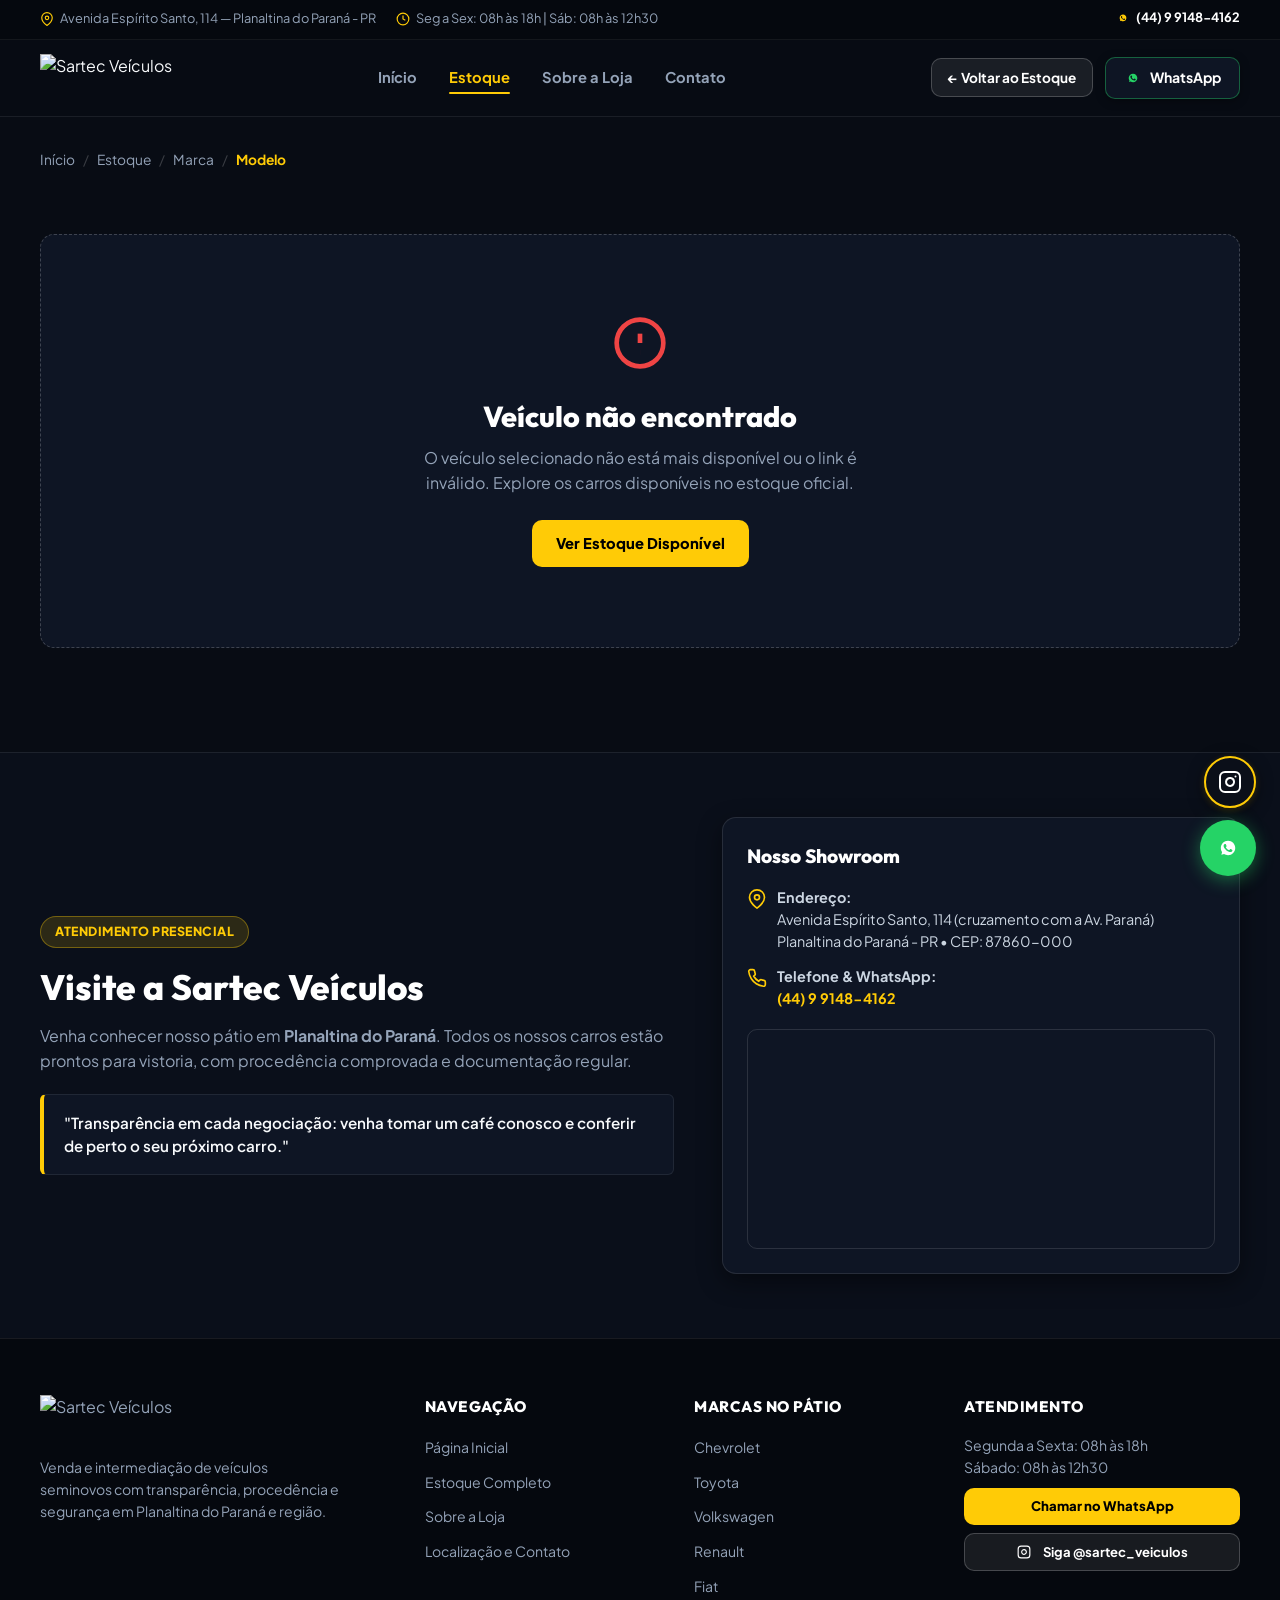
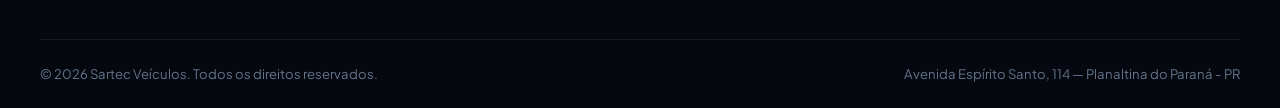
==== veiculo.html @ f778c136 "feat: reformulação da vitrine Sartec Veículos, tema escuro automotivo e página dedicada do veículo" ====
<!DOCTYPE html>
<html lang="pt-BR">
<head>
  <meta charset="UTF-8">
  <meta name="viewport" content="width=device-width, initial-scale=1.0">
  <title id="pageTitle">Detalhes do Veículo — Sartec Veículos</title>
  
  <meta name="description" id="pageMetaDesc" content="Confira todos os detalhes, fotos reais, especificações técnicas e negocie direto no WhatsApp com a Sartec Veículos em Planaltina do Paraná.">
  <meta name="author" content="Sartec Veículos">

  <!-- Open Graph -->
  <meta property="og:type" content="website">
  <meta property="og:title" id="ogTitle" content="Detalhes do Veículo — Sartec Veículos">
  <meta property="og:description" id="ogDesc" content="Veículo seminovo revisado com procedência na Sartec Veículos.">
  <meta property="og:image" id="ogImage" content="https://sartecveiculos.com.br/wp-content/uploads/2025/07/Logo-Sartec-Veiculos-_fundo-transparente_-e1753331438782.webp">

  <!-- Favicon Oficial -->
  <link rel="icon" type="image/png" href="https://sartecveiculos.com.br/wp-content/uploads/2026/07/cropped-Sartec-Favicon-32x32.png" sizes="32x32">
  <link rel="apple-touch-icon" href="https://sartecveiculos.com.br/wp-content/uploads/2026/07/cropped-Sartec-Favicon-180x180.png">

  <!-- Tipografia: Outfit & Plus Jakarta Sans -->
  <link rel="preconnect" href="https://fonts.googleapis.com">
  <link rel="preconnect" href="https://fonts.gstatic.com" crossorigin>
  <link href="https://fonts.googleapis.com/css2?family=Outfit:wght@500;600;700;800;900&family=Plus+Jakarta+Sans:wght@400;500;600;700;800&display=swap" rel="stylesheet">

  <!-- Folha de Estilos -->
  <link rel="stylesheet" href="css/style.css">
</head>
<body class="page-vehicle-detail">

  <!-- ========================================================================
       TOPBAR INSTITUCIONAL
       ======================================================================== -->
  <div class="site-topbar">
    <div class="container topbar-inner">
      <div class="topbar-info">
        <span class="topbar-item">
          <svg width="14" height="14" viewBox="0 0 24 24" fill="none" stroke="currentColor" stroke-width="2">
            <path d="M21 10c0 7-9 13-9 13s-9-6-9-13a9 9 0 0 1 18 0z"></path>
            <circle cx="12" cy="10" r="3"></circle>
          </svg>
          Avenida Espírito Santo, 114 — Planaltina do Paraná - PR
        </span>
        <span class="topbar-item">
          <svg width="14" height="14" viewBox="0 0 24 24" fill="none" stroke="currentColor" stroke-width="2">
            <circle cx="12" cy="12" r="10"></circle>
            <polyline points="12 6 12 12 16 14"></polyline>
          </svg>
          Seg a Sex: 08h às 18h | Sáb: 08h às 12h30
        </span>
      </div>

      <div>
        <a href="https://wa.me/554491484162?text=Ol%C3%A1!%20Vim%20do%20site%20da%20Sartec%20Ve%C3%ADculos" target="_blank" rel="noopener noreferrer" class="topbar-item" style="color:#FFFFFF; font-weight:700;">
          <svg width="14" height="14" viewBox="0 0 24 24" fill="currentColor">
            <path d="M12.031 6.172c-3.181 0-5.767 2.586-5.768 5.766-.001 1.298.38 2.27 1.019 3.287l-.582 2.128 2.182-.573c.978.58 1.911.928 3.145.929 3.178 0 5.767-2.587 5.768-5.766.001-3.187-2.575-5.77-5.764-5.771zm3.392 8.244c-.144.405-.837.774-1.17.824-.299.045-.677.063-1.092-.069-.252-.08-.575-.187-.988-.365-1.739-.751-2.874-2.502-2.961-2.617-.087-.116-.708-.94-.708-1.793s.448-1.273.607-1.446c.159-.173.346-.217.462-.217l.332.006c.106.005.249-.04.39.298.144.347.491 1.2.534 1.287.043.087.072.188.014.304-.058.116-.087.188-.173.289l-.26.304c-.087.086-.177.18-.076.354.101.174.449.741.964 1.2.662.589 1.221.771 1.394.858.173.086.275.072.376-.044.101-.116.433-.506.549-.68.116-.173.231-.145.39-.087s1.011.477 1.184.564c.173.087.289.13.332.202.043.073.043.419-.101.824z"/>
          </svg>
          (44) 9 9148-4162
        </a>
      </div>
    </div>
  </div>

  <!-- ========================================================================
       CABEÇALHO PRINCIPAL
       ======================================================================== -->
  <header class="site-header">
    <div class="container header-inner">
      <a href="index.html#inicio" class="brand-logo" title="Sartec Veículos — Página Inicial">
        <img src="https://sartecveiculos.com.br/wp-content/uploads/2025/07/Logo-Sartec-Veiculos-_fundo-transparente_-e1753331438782.webp" 
             alt="Sartec Veículos" 
             class="brand-logo-img">
      </a>

      <nav aria-label="Navegação Principal">
        <ul class="nav-menu">
          <li><a href="index.html#inicio" class="nav-link">Início</a></li>
          <li><a href="index.html#estoque" class="nav-link active">Estoque</a></li>
          <li><a href="index.html#sobre" class="nav-link">Sobre a Loja</a></li>
          <li><a href="index.html#contato" class="nav-link">Contato</a></li>
        </ul>
      </nav>

      <div class="header-actions">
        <a href="index.html#estoque" class="btn-secondary" style="font-size:0.85rem; padding:8px 16px;">
          ← Voltar ao Estoque
        </a>
        <a href="https://wa.me/554491484162?text=Ol%C3%A1!%20Vim%20do%20site%20da%20Sartec%20Ve%C3%ADculos" 
           target="_blank" 
           rel="noopener noreferrer" 
           class="btn-header-cta"
           title="Atendimento no WhatsApp">
          <svg width="18" height="18" viewBox="0 0 24 24" fill="currentColor">
            <path d="M12.031 6.172c-3.181 0-5.767 2.586-5.768 5.766-.001 1.298.38 2.27 1.019 3.287l-.582 2.128 2.182-.573c.978.58 1.911.928 3.145.929 3.178 0 5.767-2.587 5.768-5.766.001-3.187-2.575-5.77-5.764-5.771zm3.392 8.244c-.144.405-.837.774-1.17.824-.299.045-.677.063-1.092-.069-.252-.08-.575-.187-.988-.365-1.739-.751-2.874-2.502-2.961-2.617-.087-.116-.708-.94-.708-1.793s.448-1.273.607-1.446c.159-.173.346-.217.462-.217l.332.006c.106.005.249-.04.39.298.144.347.491 1.2.534 1.287.043.087.072.188.014.304-.058.116-.087.188-.173.289l-.26.304c-.087.086-.177.18-.076.354.101.174.449.741.964 1.2.662.589 1.221.771 1.394.858.173.086.275.072.376-.044.101-.116.433-.506.549-.68.116-.173.231-.145.39-.087s1.011.477 1.184.564c.173.087.289.13.332.202.043.073.043.419-.101.824z"/>
          </svg>
          WhatsApp
        </a>

        <!-- Botão Menu Mobile -->
        <button class="mobile-toggle" id="mobileToggle" aria-label="Abrir Menu de Navegação" aria-expanded="false">
          <span></span>
          <span></span>
          <span></span>
        </button>
      </div>
    </div>

    <!-- Painel de Navegação Mobile -->
    <div class="mobile-nav-panel" id="mobileNavPanel">
      <ul class="mobile-nav-links">
        <li><a href="index.html#inicio" class="nav-link">Início</a></li>
        <li><a href="index.html#estoque" class="nav-link">Estoque Completo</a></li>
        <li><a href="index.html#sobre" class="nav-link">Sobre a Loja</a></li>
        <li><a href="index.html#contato" class="nav-link">Contato e Localização</a></li>
      </ul>
      <div style="margin-top:16px;">
        <a href="index.html#estoque" class="btn-secondary" style="width:100%; justify-content:center; margin-bottom:8px;">
          ← Voltar ao Estoque
        </a>
        <a href="https://wa.me/554491484162?text=Ol%C3%A1!%20Vim%20do%20site%20da%20Sartec%20Ve%C3%ADculos" target="_blank" class="btn-primary" style="width:100%; justify-content:center;">
          Atendimento WhatsApp
        </a>
      </div>
    </div>
  </header>

  <!-- ========================================================================
       CONTEÚDO PRINCIPAL: PÁGINA DO VEÍCULO
       ======================================================================== -->
  <main class="vehicle-page-main">
    <div class="container">

      <!-- Breadcrumbs de Navegação -->
      <nav class="vehicle-breadcrumbs" aria-label="Trilha de navegação">
        <a href="index.html#inicio">Início</a>
        <span class="sep">/</span>
        <a href="index.html#estoque">Estoque</a>
        <span class="sep">/</span>
        <span class="crumb-brand" id="crumbBrand">Marca</span>
        <span class="sep">/</span>
        <span class="current" id="crumbModel">Modelo</span>
      </nav>

      <!-- Estado: Veículo Não Encontrado -->
      <div id="vehicleNotFound" class="vehicle-not-found" style="display:none;">
        <svg width="56" height="56" viewBox="0 0 24 24" fill="none" stroke="currentColor" stroke-width="2">
          <circle cx="12" cy="12" r="10"></circle>
          <line x1="12" y1="8" x2="12" y2="12"></line>
          <line x1="12" y1="16" x2="12.01" y2="16"></line>
        </svg>
        <h2>Veículo não encontrado</h2>
        <p>O veículo selecionado não está mais disponível ou o link é inválido. Explore os carros disponíveis no estoque oficial.</p>
        <a href="index.html#estoque" class="btn-primary">
          Ver Estoque Disponível
        </a>
      </div>

      <!-- Apresentação Principal do Veículo -->
      <div id="vehicleContent" class="vehicle-showcase-layout">
        
        <!-- Coluna Esquerda: Galeria de Fotografias -->
        <div class="showcase-gallery-col">
          <div class="gallery-main-wrap">
            <span class="gallery-category-badge" id="vCategoryBadge">Categoria</span>
            <img id="vMainImage" class="gallery-main-img" src="" alt="Fotografia do veículo">
          </div>

          <!-- Carrossel de Miniaturas -->
          <div class="gallery-thumbs-row" id="vThumbnailsRow">
            <!-- Gerado dinamicamente -->
          </div>

          <!-- Pilares de Confiança no Showroom -->
          <div class="vehicle-trust-strip">
            <div class="v-trust-item">
              <svg width="20" height="20" viewBox="0 0 24 24" fill="none" stroke="currentColor" stroke-width="2">
                <path d="M12 22s8-4 8-10V5l-8-3-8 3v7c0 6 8 10 8 10z"/>
              </svg>
              <div>
                <strong>Procedência Garantida</strong>
                <span>Histórico e laudo checados</span>
              </div>
            </div>
            <div class="v-trust-item">
              <svg width="20" height="20" viewBox="0 0 24 24" fill="none" stroke="currentColor" stroke-width="2">
                <path d="M22 11.08V12a10 10 0 1 1-5.93-9.14"/>
                <polyline points="22 4 12 14.01 9 11.01"/>
              </svg>
              <div>
                <strong>Documentação 100% Regular</strong>
                <span>Transferência imediata</span>
              </div>
            </div>
          </div>
        </div>

        <!-- Coluna Direita: Dados Comerciais, Preço & Contato WhatsApp -->
        <div class="showcase-info-col">
          <div class="v-header-box">
            <span class="v-brand-tag" id="vBrandTag">MARCA</span>
            <h1 class="v-title" id="vTitle">Nome do Carro</h1>
            <p class="v-version" id="vVersion">Versão completa do modelo</p>
          </div>

          <!-- Bloco de Preço em Destaque Visual Máximo -->
          <div class="v-price-card">
            <div class="v-price-top">
              <span class="v-price-label">Preço anunciado</span>
              <span class="v-price-condition">À Vista ou Negociação</span>
            </div>
            <div class="v-price-amount" id="vPrice">R$ 0,00</div>
            <div class="v-price-meta">Consulte condições de troca ou pagamento facilitado diretamente no WhatsApp.</div>
          </div>

          <!-- 4 Especificações Principais -->
          <div class="v-quick-specs-grid">
            <div class="v-qspec-cell">
              <span class="label">Ano Fabricação/Modelo</span>
              <span class="val" id="vQuickYear">2020</span>
            </div>
            <div class="v-qspec-cell">
              <span class="label">Quilometragem</span>
              <span class="val" id="vQuickKm">0 km</span>
            </div>
            <div class="v-qspec-cell">
              <span class="label">Câmbio</span>
              <span class="val" id="vQuickTransmission">Automático</span>
            </div>
            <div class="v-qspec-cell">
              <span class="label">Combustível</span>
              <span class="val" id="vQuickFuel">Flex</span>
            </div>
          </div>

          <!-- Box de Conversão Comercial WhatsApp Oficial -->
          <div class="v-conversion-box">
            <a href="#" id="vWhatsappCtaBtn" target="_blank" rel="noopener noreferrer" class="btn-negotiate-whatsapp">
              <svg width="24" height="24" viewBox="0 0 24 24" fill="currentColor">
                <path d="M12.031 6.172c-3.181 0-5.767 2.586-5.768 5.766-.001 1.298.38 2.27 1.019 3.287l-.582 2.128 2.182-.573c.978.58 1.911.928 3.145.929 3.178 0 5.767-2.587 5.768-5.766.001-3.187-2.575-5.77-5.764-5.771zm3.392 8.244c-.144.405-.837.774-1.17.824-.299.045-.677.063-1.092-.069-.252-.08-.575-.187-.988-.365-1.739-.751-2.874-2.502-2.961-2.617-.087-.116-.708-.94-.708-1.793s.448-1.273.607-1.446c.159-.173.346-.217.462-.217l.332.006c.106.005.249-.04.39.298.144.347.491 1.2.534 1.287.043.087.072.188.014.304-.058.116-.087.188-.173.289l-.26.304c-.087.086-.177.18-.076.354.101.174.449.741.964 1.2.662.589 1.221.771 1.394.858.173.086.275.072.376-.044.101-.116.433-.506.549-.68.116-.173.231-.145.39-.087s1.011.477 1.184.564c.173.087.289.13.332.202.043.073.043.419-.101.824z"/>
              </svg>
              Negociar este Carro no WhatsApp
            </a>
            <p class="v-conversion-subtext">
              Resposta ágil direto da equipe comercial da Sartec Veículos em Planaltina do Paraná.
            </p>
          </div>

          <!-- Botão Voltar ao Estoque Secundário -->
          <div style="margin-top:12px;">
            <a href="index.html#estoque" class="btn-back-stock">
              ← Explorar Outros Carros no Estoque
            </a>
          </div>
        </div>
      </div>

      <!-- ====================================================================
           FICHA TÉCNICA COMPLETA & EQUIPAMENTOS
           ==================================================================== -->
      <section class="vehicle-specs-section" id="fichaTecnica">
        <div class="section-title-wrap">
          <h2 class="section-title">Ficha Técnica e Especificações</h2>
          <p class="section-subtitle">Dados confirmados do veículo no pátio da Sartec Veículos</p>
        </div>

        <div class="specs-table-grid" id="vSpecsGrid">
          <!-- Gerado dinamicamente -->
        </div>

        <!-- Equipamentos e Opcionais -->
        <div class="features-wrapper">
          <h3 class="features-title">Itens e Opcionais Confirmados</h3>
          <div class="features-chips-container" id="vFeaturesContainer">
            <!-- Chips gerados dinamicamente -->
          </div>
        </div>
      </section>

      <!-- ====================================================================
           VEÍCULOS RELACIONADOS (DO ESTOQUE REAL)
           ==================================================================== -->
      <section class="related-section" id="veiculosRelacionados">
        <div class="section-title-wrap">
          <h2 class="section-title">Outros Veículos Recomendados</h2>
          <p class="section-subtitle">Opções semelhantes disponíveis em nosso pátio</p>
        </div>

        <div class="vehicles-grid" id="vRelatedGrid">
          <!-- Renderizado dinamicamente com 3 carros da mesma marca ou categoria -->
        </div>
      </section>

    </div>
  </main>

  <!-- ========================================================================
       SEÇÃO DE SHOWROOM & LOCALIZAÇÃO
       ======================================================================== -->
  <section class="about-section" id="contato">
    <div class="container about-layout">
      <div>
        <span class="hero-badge-tag">Atendimento Presencial</span>
        <h2 class="about-heading">Visite a Sartec Veículos</h2>
        <p class="about-text">
          Venha conhecer nosso pátio em <strong>Planaltina do Paraná</strong>. Todos os nossos carros estão prontos para vistoria, com procedência comprovada e documentação regular.
        </p>
        <div class="about-quote">
          "Transparência em cada negociação: venha tomar um café conosco e conferir de perto o seu próximo carro."
        </div>
      </div>

      <div class="location-card-panel">
        <h3 class="location-title">Nosso Showroom</h3>
        <div class="location-details-list">
          <div class="loc-item">
            <svg width="20" height="20" viewBox="0 0 24 24" fill="none" stroke="currentColor" stroke-width="2">
              <path d="M21 10c0 7-9 13-9 13s-9-6-9-13a9 9 0 0 1 18 0z"></path>
              <circle cx="12" cy="10" r="3"></circle>
            </svg>
            <div>
              <strong>Endereço:</strong><br>
              Avenida Espírito Santo, 114 (cruzamento com a Av. Paraná)<br>
              Planaltina do Paraná - PR • CEP: 87860-000
            </div>
          </div>
          <div class="loc-item">
            <svg width="20" height="20" viewBox="0 0 24 24" fill="none" stroke="currentColor" stroke-width="2">
              <path d="M22 16.92v3a2 2 0 0 1-2.18 2 19.79 19.79 0 0 1-8.63-3.07 19.5 19.5 0 0 1-6-6 19.79 19.79 0 0 1-3.07-8.67A2 2 0 0 1 4.11 2h3a2 2 0 0 1 2 1.72 12.84 12.84 0 0 0 .7 2.81 2 2 0 0 1-.45 2.11L8.09 9.91a16 16 0 0 0 6 6l1.27-1.27a2 2 0 0 1 2.11-.45 12.84 12.84 0 0 0 2.81.7A2 2 0 0 1 22 16.92z"></path>
            </svg>
            <div>
              <strong>Telefone & WhatsApp:</strong><br>
              <a href="https://wa.me/554491484162" target="_blank" style="color:var(--color-primary); font-weight:700;">(44) 9 9148-4162</a>
            </div>
          </div>
        </div>

        <div class="map-embed-wrapper">
          <iframe 
            class="map-embed-iframe"
            title="Localização da Sartec Veículos no Google Maps"
            src="https://maps.google.com/maps?q=Avenida+Espirito+Santo+114+Planaltina+do+Parana&t=&z=16&ie=UTF8&iwloc=&output=embed"
            loading="lazy">
          </iframe>
        </div>
      </div>
    </div>
  </section>

  <!-- ========================================================================
       RODAPÉ OFICIAL
       ======================================================================== -->
  <footer class="site-footer">
    <div class="container">
      <div class="footer-top">
        <div>
          <a href="index.html#inicio" class="brand-logo" title="Sartec Veículos">
            <img src="https://sartecveiculos.com.br/wp-content/uploads/2025/07/Logo-Sartec-Veiculos-_fundo-transparente_-e1753331438782.webp" 
                 alt="Sartec Veículos" 
                 class="brand-logo-img">
          </a>
          <p class="footer-brand-desc">
            Venda e intermediação de veículos seminovos com transparência, procedência e segurança em Planaltina do Paraná e região.
          </p>
        </div>

        <div>
          <h4 class="footer-col-title">Navegação</h4>
          <ul class="footer-links-list">
            <li><a href="index.html#inicio">Página Inicial</a></li>
            <li><a href="index.html#estoque">Estoque Completo</a></li>
            <li><a href="index.html#sobre">Sobre a Loja</a></li>
            <li><a href="index.html#contato">Localização e Contato</a></li>
          </ul>
        </div>

        <div>
          <h4 class="footer-col-title">Marcas no Pátio</h4>
          <ul class="footer-links-list">
            <li><a href="index.html?marca=CHEVROLET#estoque">Chevrolet</a></li>
            <li><a href="index.html?marca=TOYOTA#estoque">Toyota</a></li>
            <li><a href="index.html?marca=VOLKSWAGEN#estoque">Volkswagen</a></li>
            <li><a href="index.html?marca=RENAULT#estoque">Renault</a></li>
            <li><a href="index.html?marca=FIAT#estoque">Fiat</a></li>
          </ul>
        </div>

        <div>
          <h4 class="footer-col-title">Atendimento</h4>
          <p style="font-size:0.88rem; margin-bottom:8px;">Segunda a Sexta: 08h às 18h<br>Sábado: 08h às 12h30</p>
          <div style="display:flex; flex-direction:column; gap:8px; margin-top:10px;">
            <a href="https://wa.me/554491484162?text=Ol%C3%A1!%20Vim%20do%20site%20da%20Sartec%20Ve%C3%ADculos" 
               target="_blank" 
               rel="noopener noreferrer" 
               class="btn-primary" 
               style="font-size:0.82rem; padding:8px 14px; justify-content:center;">
              Chamar no WhatsApp
            </a>
            <a href="https://www.instagram.com/sartec_veiculos/" 
               target="_blank" 
               rel="noopener noreferrer" 
               class="btn-secondary" 
               style="font-size:0.82rem; padding:8px 14px; justify-content:center;">
              <svg width="14" height="14" viewBox="0 0 24 24" fill="none" stroke="currentColor" stroke-width="2" style="margin-right:4px;">
                <rect x="2" y="2" width="20" height="20" rx="5" ry="5"></rect>
                <path d="M16 11.37A4 4 0 1 1 12.63 8 4 4 0 0 1 16 11.37z"></path>
                <line x1="17.5" y1="6.5" x2="17.51" y2="6.5"></line>
              </svg>
              Siga @sartec_veiculos
            </a>
          </div>
        </div>
      </div>

      <div class="footer-bottom">
        <div>
          © 2026 Sartec Veículos. Todos os direitos reservados.
        </div>
        <div>
          Avenida Espírito Santo, 114 — Planaltina do Paraná - PR
        </div>
      </div>
    </div>
  </footer>

  <!-- ========================================================================
       BOTÕES FLUTUANTES OFICIAIS (INSTAGRAM & WHATSAPP)
       ======================================================================== -->
  <aside class="floating-actions-dock" aria-label="Canais de Atendimento e Redes Sociais da Sartec Veículos">
    <!-- Botão Flutuante do Instagram Oficial -->
    <div class="floating-action-item">
      <div class="floating-tooltip" id="instagramTooltip">
        Instagram da Sartec Veículos
      </div>
      <a href="https://www.instagram.com/sartec_veiculos/" 
         target="_blank" 
         rel="noopener noreferrer" 
         class="floating-btn floating-btn-instagram" 
         aria-label="Instagram da Sartec Veículos" 
         aria-describedby="instagramTooltip"
         title="Instagram da Sartec Veículos">
        <svg width="24" height="24" viewBox="0 0 24 24" fill="none" stroke="currentColor" stroke-width="2" stroke-linecap="round" stroke-linejoin="round" aria-hidden="true">
          <rect x="2" y="2" width="20" height="20" rx="5" ry="5"></rect>
          <path d="M16 11.37A4 4 0 1 1 12.63 8 4 4 0 0 1 16 11.37z"></path>
          <line x1="17.5" y1="6.5" x2="17.51" y2="6.5"></line>
        </svg>
      </a>
    </div>

    <!-- Botão Flutuante de WhatsApp Oficial -->
    <div class="floating-action-item">
      <div class="floating-tooltip" id="whatsappTooltip">
        Fale com a Sartec no WhatsApp
      </div>
      <a href="https://wa.me/554491484162?text=Ol%C3%A1!%20Vim%20do%20site%20da%20Sartec%20Ve%C3%ADculos%20e%20gostaria%20de%20informa%C3%A7%C3%B5es" 
         target="_blank" 
         rel="noopener noreferrer" 
         class="floating-btn floating-btn-whatsapp" 
         aria-label="Atendimento Comercial no WhatsApp" 
         aria-describedby="whatsappTooltip"
         title="Fale conosco pelo WhatsApp">
        <svg width="30" height="30" viewBox="0 0 24 24" fill="currentColor" aria-hidden="true">
          <path d="M12.031 6.172c-3.181 0-5.767 2.586-5.768 5.766-.001 1.298.38 2.27 1.019 3.287l-.582 2.128 2.182-.573c.978.58 1.911.928 3.145.929 3.178 0 5.767-2.587 5.768-5.766.001-3.187-2.575-5.77-5.764-5.771zm3.392 8.244c-.144.405-.837.774-1.17.824-.299.045-.677.063-1.092-.069-.252-.08-.575-.187-.988-.365-1.739-.751-2.874-2.502-2.961-2.617-.087-.116-.708-.94-.708-1.793s.448-1.273.607-1.446c.159-.173.346-.217.462-.217l.332.006c.106.005.249-.04.39.298.144.347.491 1.2.534 1.287.043.087.072.188.014.304-.058.116-.087.188-.173.289l-.26.304c-.087.086-.177.18-.076.354.101.174.449.741.964 1.2.662.589 1.221.771 1.394.858.173.086.275.072.376-.044.101-.116.433-.506.549-.68.116-.173.231-.145.39-.087s1.011.477 1.184.564c.173.087.289.13.332.202.043.073.043.419-.101.824z"/>
        </svg>
      </a>
    </div>
  </aside>

  <!-- Scripts -->
  <script src="js/vehicles-data.js"></script>
  <script src="js/veiculo.js"></script>
</body>
</html>
---- css/style.css ----
/* ==========================================================================
   SARTEC VEÍCULOS — DESIGN SYSTEM & ESTILOS PROFISSIONAIS
   Direção de Arte: Vitrine Automotiva Premium, Concessionária Moderna
   Paleta: Preto Profundo (#080C14) + Grafite (#0E1524 / #121B2D)
           + Amarelo Institucional (#FFCB06) + Tipografia Branca Nítida
   ========================================================================== */

:root {
  /* Tipografia */
  --font-heading: 'Outfit', -apple-system, BlinkMacSystemFont, 'Segoe UI', Roboto, Helvetica, Arial, sans-serif;
  --font-body: 'Plus Jakarta Sans', -apple-system, BlinkMacSystemFont, 'Segoe UI', Roboto, Helvetica, Arial, sans-serif;

  /* Cores Institucionais */
  --color-primary: #FFCB06;
  --color-primary-dark: #E5B600;
  --color-primary-light: rgba(255, 203, 6, 0.14);
  --color-primary-text: #000000;

  --color-whatsapp: #25D366;
  --color-whatsapp-hover: #1EBE5D;
  --color-whatsapp-light: rgba(37, 211, 102, 0.16);

  /* Superfícies e Fundos (Preto Profundo & Grafite de Alta Performance) */
  --bg-page: #080C14;
  --bg-surface: #0E1524;
  --bg-card: #121B2D;
  --bg-card-hover: #18233A;
  --bg-elevated: #162035;
  --bg-input: #090E18;

  /* Seções Escuras Institucionais */
  --bg-dark-section: #05080E;
  --bg-dark-surface: #0A0F1A;
  --bg-dark-card: #0F1728;

  /* Bordas e Delimitadores */
  --border-light: rgba(255, 255, 255, 0.08);
  --border-medium: rgba(255, 255, 255, 0.15);
  --border-focus: #FFCB06;
  --border-gold: rgba(255, 203, 6, 0.4);
  --border-dark: #1E293B;

  /* Tipografia & Cores de Texto */
  --text-main: #F8FAFC;
  --text-secondary: #94A3B8;
  --text-muted: #64748B;
  --text-light: #FFFFFF;
  --text-light-muted: #94A3B8;

  /* Sombras Profundas */
  --shadow-xs: 0 1px 3px rgba(0, 0, 0, 0.45);
  --shadow-sm: 0 2px 8px rgba(0, 0, 0, 0.55);
  --shadow-md: 0 6px 20px rgba(0, 0, 0, 0.65);
  --shadow-lg: 0 16px 40px -4px rgba(0, 0, 0, 0.75);
  --shadow-modal: 0 24px 60px -10px rgba(0, 0, 0, 0.85);

  /* Dimensões & Raios */
  --radius-xs: 4px;
  --radius-sm: 6px;
  --radius-md: 10px;
  --radius-lg: 14px;
  --radius-full: 9999px;

  --container-width: 1240px;
  --transition-fast: 0.15s ease;
  --transition-normal: 0.25s ease;
}

/* ==========================================================================
   RESET GLOBAL & BASE
   ========================================================================== */

*, *::before, *::after {
  box-sizing: border-box;
  margin: 0;
  padding: 0;
}

html {
  scroll-behavior: smooth;
  font-size: 16px;
  -webkit-text-size-adjust: 100%;
  background-color: var(--bg-page);
  color-scheme: dark;
}

body {
  font-family: var(--font-body);
  background-color: var(--bg-page);
  color: var(--text-main);
  line-height: 1.55;
  -webkit-font-smoothing: antialiased;
  -moz-osx-font-smoothing: grayscale;
  overflow-x: hidden;
}

img {
  max-width: 100%;
  height: auto;
  display: block;
}

a {
  color: inherit;
  text-decoration: none;
  transition: color var(--transition-fast);
}

button {
  cursor: pointer;
  border: none;
  background: none;
  font-family: inherit;
  font-size: inherit;
}

input, select, textarea {
  font-family: inherit;
  font-size: inherit;
  color: inherit;
}

:focus-visible {
  outline: 2px solid var(--color-primary);
  outline-offset: 2px;
}

.container {
  width: 100%;
  max-width: var(--container-width);
  margin-left: auto;
  margin-right: auto;
  padding-left: 20px;
  padding-right: 20px;
}

/* ==========================================================================
   TOPBAR & CABEÇALHO
   ========================================================================== */

.site-topbar {
  background-color: var(--bg-dark-section);
  color: var(--text-light-muted);
  font-size: 0.8rem;
  padding: 8px 0;
  border-bottom: 1px solid rgba(255, 255, 255, 0.06);
}

.topbar-inner {
  display: flex;
  align-items: center;
  justify-content: space-between;
  flex-wrap: wrap;
  gap: 12px;
}

.topbar-info {
  display: flex;
  align-items: center;
  gap: 20px;
  flex-wrap: wrap;
}

.topbar-item {
  display: inline-flex;
  align-items: center;
  gap: 6px;
  color: var(--text-light-muted);
}

.topbar-item svg {
  color: var(--color-primary);
  flex-shrink: 0;
}

.site-header {
  position: sticky;
  top: 0;
  z-index: 1000;
  background-color: rgba(8, 12, 20, 0.94);
  backdrop-filter: blur(12px);
  -webkit-backdrop-filter: blur(12px);
  border-bottom: 1px solid rgba(255, 255, 255, 0.08);
  transition: background-color var(--transition-fast), box-shadow var(--transition-fast);
}

.header-inner {
  display: flex;
  align-items: center;
  justify-content: space-between;
  height: 76px;
}

.brand-logo {
  display: flex;
  align-items: center;
  gap: 12px;
  text-decoration: none;
}

.brand-logo-img {
  height: 48px;
  width: auto;
  object-fit: contain;
}

.nav-menu {
  display: flex;
  align-items: center;
  list-style: none;
  gap: 32px;
}

.nav-link {
  font-size: 0.92rem;
  font-weight: 700;
  color: var(--text-secondary);
  position: relative;
  padding: 6px 0;
  transition: color var(--transition-fast);
}

.nav-link:hover,
.nav-link.active {
  color: var(--color-primary);
}

.nav-link.active::after {
  content: '';
  position: absolute;
  bottom: -2px;
  left: 0;
  width: 100%;
  height: 2px;
  background-color: var(--color-primary);
  border-radius: var(--radius-full);
}

.header-actions {
  display: flex;
  align-items: center;
  gap: 12px;
}

.btn-header-cta {
  display: inline-flex;
  align-items: center;
  gap: 8px;
  background-color: #0E1524;
  color: #FFFFFF;
  font-size: 0.88rem;
  font-weight: 700;
  padding: 9px 18px;
  border-radius: var(--radius-md);
  border: 1px solid rgba(37, 211, 102, 0.4);
  box-shadow: 0 2px 10px rgba(0, 0, 0, 0.35);
  transition: all var(--transition-fast);
  text-decoration: none;
}

.btn-header-cta svg {
  color: #25D366;
}

.btn-header-cta:hover {
  background-color: #162035;
  border-color: #25D366;
  box-shadow: 0 4px 16px rgba(37, 211, 102, 0.3);
  transform: translateY(-1px);
}

.mobile-toggle {
  display: none;
  flex-direction: column;
  justify-content: space-around;
  width: 32px;
  height: 24px;
  background: transparent;
  border: none;
  cursor: pointer;
  padding: 0;
  z-index: 101;
}

.mobile-toggle span {
  width: 100%;
  height: 2px;
  background-color: var(--text-main);
  border-radius: 2px;
  transition: all 0.25s ease;
}

.mobile-toggle.active span:nth-child(1) {
  transform: translateY(8px) rotate(45deg);
}
.mobile-toggle.active span:nth-child(2) {
  opacity: 0;
}
.mobile-toggle.active span:nth-child(3) {
  transform: translateY(-8px) rotate(-45deg);
}

.mobile-nav-panel {
  display: none;
  position: fixed;
  top: 76px;
  left: 0;
  width: 100%;
  background-color: #0B0F1A;
  border-bottom: 2px solid var(--color-primary);
  padding: 24px 20px;
  box-shadow: 0 10px 30px rgba(0, 0, 0, 0.8);
  z-index: 999;
}

.mobile-nav-panel.open {
  display: block;
}

.mobile-nav-links {
  list-style: none;
  display: flex;
  flex-direction: column;
  gap: 12px;
}

.mobile-nav-links .nav-link {
  font-size: 1rem;
  padding: 10px 0;
  border-bottom: 1px solid rgba(255, 255, 255, 0.08);
  display: block;
  color: #FFFFFF;
}

/* ==========================================================================
   HERO / APRESENTAÇÃO
   ========================================================================== */

.hero-section {
  position: relative;
  background-color: #05080E;
  background-image: 
    linear-gradient(90deg, rgba(5, 8, 14, 0.96) 0%, rgba(5, 8, 14, 0.90) 45%, rgba(5, 8, 14, 0.65) 75%, rgba(5, 8, 14, 0.88) 100%),
    url('../img/hero-bg.jpg');
  background-size: cover;
  background-position: center right;
  background-repeat: no-repeat;
  color: #FFFFFF;
  padding: 72px 0 60px;
  border-bottom: 2px solid rgba(255, 203, 6, 0.35);
  overflow: hidden;
}

.hero-grid {
  display: grid;
  grid-template-columns: 1.15fr 0.85fr;
  align-items: center;
  gap: 40px;
}

.hero-badge-tag {
  display: inline-flex;
  align-items: center;
  gap: 6px;
  background-color: rgba(255, 203, 6, 0.14);
  color: var(--color-primary);
  border: 1px solid rgba(255, 203, 6, 0.35);
  font-size: 0.78rem;
  font-weight: 800;
  text-transform: uppercase;
  letter-spacing: 0.5px;
  padding: 5px 14px;
  border-radius: var(--radius-full);
  margin-bottom: 18px;
}

.hero-title {
  font-family: var(--font-heading);
  font-size: 3.3rem;
  font-weight: 900;
  line-height: 1.1;
  letter-spacing: -1px;
  margin-bottom: 16px;
  color: #FFFFFF;
}

.hero-title .highlight {
  color: var(--color-primary);
  text-shadow: 0 0 30px rgba(255, 203, 6, 0.4);
}

.hero-description {
  font-size: 1.05rem;
  color: var(--text-light-muted);
  max-width: 540px;
  margin-bottom: 22px;
  line-height: 1.6;
}

.hero-confirmed-badges {
  display: flex;
  align-items: center;
  gap: 8px;
  flex-wrap: wrap;
  margin-bottom: 26px;
}

.hero-feature-item {
  display: inline-flex;
  align-items: center;
  gap: 6px;
  background: rgba(255, 255, 255, 0.08);
  border: 1px solid rgba(255, 255, 255, 0.16);
  padding: 6px 12px;
  border-radius: var(--radius-full);
  font-size: 0.78rem;
  font-weight: 700;
  color: #F8FAFC;
  backdrop-filter: blur(6px);
}

.hero-feature-item svg {
  color: var(--color-primary);
}

.hero-ctas {
  display: flex;
  align-items: center;
  gap: 14px;
  flex-wrap: wrap;
}

.hero-btn-main {
  box-shadow: 0 4px 20px rgba(255, 203, 6, 0.35);
}

.hero-btn-main:hover {
  box-shadow: 0 6px 25px rgba(255, 203, 6, 0.55);
}

.btn-primary {
  display: inline-flex;
  align-items: center;
  justify-content: center;
  gap: 8px;
  background-color: var(--color-primary);
  color: #000000;
  font-size: 0.92rem;
  font-weight: 800;
  padding: 12px 24px;
  border-radius: var(--radius-md);
  border: none;
  cursor: pointer;
  transition: background-color var(--transition-fast), transform var(--transition-fast), box-shadow var(--transition-fast);
}

.btn-primary:hover {
  background-color: var(--color-primary-dark);
  color: #000000;
  transform: translateY(-2px);
}

.btn-secondary {
  display: inline-flex;
  align-items: center;
  justify-content: center;
  gap: 8px;
  background-color: rgba(255, 255, 255, 0.08);
  color: #FFFFFF;
  font-size: 0.92rem;
  font-weight: 700;
  padding: 12px 22px;
  border-radius: var(--radius-md);
  border: 1px solid rgba(255, 255, 255, 0.2);
  cursor: pointer;
  transition: all var(--transition-fast);
}

.btn-secondary:hover {
  background-color: rgba(255, 255, 255, 0.15);
  border-color: rgba(255, 255, 255, 0.35);
  transform: translateY(-2px);
  color: #FFFFFF;
}

/* Card de Busca Rápida no Hero */
.hero-quick-card {
  background: rgba(14, 21, 36, 0.88);
  backdrop-filter: blur(14px);
  -webkit-backdrop-filter: blur(14px);
  border: 1px solid rgba(255, 255, 255, 0.14);
  border-top: 3px solid var(--color-primary);
  border-radius: var(--radius-lg);
  padding: 28px;
  box-shadow: 0 16px 40px rgba(0, 0, 0, 0.6);
}

.quick-card-header {
  display: flex;
  align-items: center;
  justify-content: space-between;
  margin-bottom: 6px;
}

.quick-card-title {
  font-family: var(--font-heading);
  font-size: 1.35rem;
  font-weight: 800;
  color: #FFFFFF;
}

.quick-card-badge {
  background-color: rgba(255, 203, 6, 0.15);
  color: var(--color-primary);
  border: 1px solid rgba(255, 203, 6, 0.35);
  font-size: 0.72rem;
  font-weight: 800;
  padding: 3px 10px;
  border-radius: var(--radius-full);
}

.quick-card-subtitle {
  font-size: 0.84rem;
  color: var(--text-light-muted);
  margin-bottom: 18px;
}

.hero-quick-card .form-label {
  color: #CBD5E1;
  font-size: 0.78rem;
  font-weight: 700;
}

.hero-quick-card .form-control {
  background-color: #090E18;
  border: 1px solid rgba(255, 255, 255, 0.16);
  color: #FFFFFF;
}

.hero-quick-card .form-control:focus {
  border-color: var(--color-primary);
  box-shadow: 0 0 0 3px rgba(255, 203, 6, 0.25);
  background-color: #0D1424;
}

.hero-quick-card select.form-control option {
  background-color: #0E1524;
  color: #FFFFFF;
}

.quick-search-form {
  display: flex;
  flex-direction: column;
  gap: 14px;
}

/* Controles de Formulário Gerais */
.form-label {
  font-size: 0.8rem;
  font-weight: 700;
  color: #CBD5E1;
  text-transform: uppercase;
  letter-spacing: 0.5px;
  margin-bottom: 4px;
  display: block;
}

.form-control {
  width: 100%;
  height: 44px;
  background-color: var(--bg-surface);
  border: 1px solid var(--border-medium);
  border-radius: var(--radius-sm);
  padding: 0 14px;
  font-size: 0.9rem;
  color: var(--text-main);
  outline: none;
  transition: border-color var(--transition-fast), background-color var(--transition-fast);
}

.form-control:focus {
  border-color: var(--color-primary);
  background-color: #121B2D;
  box-shadow: 0 0 0 3px rgba(255, 203, 6, 0.2);
}

select.form-control option {
  background-color: #0E1524;
  color: #FFFFFF;
}

/* ==========================================================================
   FAIXA DE DIFERENCIAIS CONFIRMADOS (PILARES ESCUROS)
   ========================================================================== */

.pillars-strip {
  background-color: #0A0F1A;
  border-bottom: 1px solid rgba(255, 255, 255, 0.08);
  border-top: 1px solid rgba(255, 255, 255, 0.04);
  padding: 24px 0;
}

.pillars-grid {
  display: grid;
  grid-template-columns: repeat(3, 1fr);
  gap: 24px;
}

.pillar-item {
  display: flex;
  align-items: center;
  gap: 14px;
}

.pillar-icon {
  width: 46px;
  height: 46px;
  border-radius: var(--radius-md);
  background-color: rgba(255, 203, 6, 0.12);
  color: var(--color-primary);
  border: 1px solid rgba(255, 203, 6, 0.3);
  display: flex;
  align-items: center;
  justify-content: center;
  flex-shrink: 0;
}

.pillar-text h4 {
  font-size: 0.94rem;
  font-weight: 700;
  color: #FFFFFF;
}

.pillar-text p {
  font-size: 0.82rem;
  color: var(--text-secondary);
}

/* ==========================================================================
   SEÇÃO PRINCIPAL: ESTOQUE (CATÁLOGO & FILTROS)
   ========================================================================== */

.catalog-section {
  padding: 52px 0 80px;
  background-color: var(--bg-page);
}

.catalog-intro {
  margin-bottom: 28px;
}

.intro-top {
  display: flex;
  align-items: flex-end;
  justify-content: space-between;
  flex-wrap: wrap;
  gap: 16px;
  margin-bottom: 16px;
}

.catalog-title {
  font-family: var(--font-heading);
  font-size: 2.3rem;
  font-weight: 900;
  color: #FFFFFF;
  line-height: 1.15;
  padding-left: 14px;
  border-left: 4px solid var(--color-primary);
}

.catalog-desc {
  font-size: 0.95rem;
  color: var(--text-secondary);
  margin-top: 6px;
  padding-left: 14px;
}

.catalog-counter-pill {
  display: inline-flex;
  align-items: center;
  gap: 8px;
  background-color: #0E1524;
  border: 1px solid rgba(255, 203, 6, 0.45);
  padding: 9px 20px;
  border-radius: var(--radius-full);
  font-size: 0.88rem;
  font-weight: 700;
  color: #FFFFFF;
  box-shadow: 0 4px 16px rgba(0, 0, 0, 0.4);
}

.catalog-counter-pill svg {
  color: var(--color-primary);
}

.counter-number,
.catalog-counter-pill strong {
  color: var(--color-primary);
  font-weight: 900;
  font-size: 1rem;
}

/* Layout Principal do Catálogo (Filtros Laterais + Grid) */
.catalog-layout {
  display: grid;
  grid-template-columns: 280px 1fr;
  gap: 32px;
  align-items: flex-start;
}

/* Painel Lateral de Filtros */
.filters-sidebar {
  background-color: #0E1524;
  border: 1px solid rgba(255, 255, 255, 0.1);
  border-top: 3px solid var(--color-primary);
  border-radius: var(--radius-lg);
  padding: 24px;
  box-shadow: 0 8px 24px rgba(0, 0, 0, 0.45);
  position: sticky;
  top: 96px;
}

.filters-header {
  display: flex;
  align-items: center;
  justify-content: space-between;
  padding-bottom: 14px;
  border-bottom: 1px solid rgba(255, 255, 255, 0.08);
  margin-bottom: 18px;
}

.filters-header-title {
  font-family: var(--font-heading);
  font-size: 1.1rem;
  font-weight: 800;
  color: #FFFFFF;
  display: flex;
  align-items: center;
  gap: 8px;
}

.btn-clear-filters {
  font-size: 0.8rem;
  font-weight: 700;
  color: var(--text-secondary);
  transition: color var(--transition-fast);
}

.btn-clear-filters:hover {
  color: #EF4444;
}

.filter-group {
  margin-bottom: 18px;
  padding-bottom: 18px;
  border-bottom: 1px solid rgba(255, 255, 255, 0.08);
}

.filter-group:last-child {
  margin-bottom: 0;
  padding-bottom: 0;
  border-bottom: none;
}

.filter-title {
  font-size: 0.82rem;
  font-weight: 700;
  color: #E2E8F0;
  text-transform: uppercase;
  letter-spacing: 0.4px;
  margin-bottom: 10px;
  display: block;
}

.search-input-wrapper {
  position: relative;
}

.search-input-wrapper svg {
  position: absolute;
  left: 12px;
  top: 50%;
  transform: translateY(-50%);
  color: var(--text-muted);
  pointer-events: none;
}

.search-input-wrapper input {
  padding-left: 36px;
}

.filter-row-dual {
  display: grid;
  grid-template-columns: 1fr 1fr;
  gap: 8px;
}

/* Badges de Filtros Ativos */
.active-filters-bar {
  display: flex;
  align-items: center;
  gap: 8px;
  flex-wrap: wrap;
  margin-bottom: 20px;
  padding: 12px 18px;
  background-color: #0E1524;
  border: 1px solid rgba(255, 255, 255, 0.1);
  border-left: 3px solid var(--color-primary);
  border-radius: var(--radius-md);
  box-shadow: 0 4px 14px rgba(0, 0, 0, 0.35);
}

.active-filters-label {
  font-size: 0.8rem;
  font-weight: 800;
  color: #CBD5E1;
  text-transform: uppercase;
  letter-spacing: 0.4px;
}

.filter-pill {
  display: inline-flex;
  align-items: center;
  gap: 6px;
  background-color: #162035;
  color: #FFFFFF;
  font-size: 0.8rem;
  font-weight: 700;
  padding: 4px 10px;
  border-radius: var(--radius-full);
  border: 1px solid rgba(255, 203, 6, 0.5);
  box-shadow: 0 1px 4px rgba(0, 0, 0, 0.3);
}

.filter-pill-remove {
  width: 16px;
  height: 16px;
  border-radius: 50%;
  display: flex;
  align-items: center;
  justify-content: center;
  color: var(--text-secondary);
  transition: all var(--transition-fast);
}

.filter-pill-remove:hover {
  background-color: #DC2626;
  color: #FFFFFF;
}

/* Barra Superior de Ordenação e Mobile Filter Trigger */
.catalog-toolbar {
  display: flex;
  align-items: center;
  justify-content: space-between;
  margin-bottom: 20px;
  gap: 16px;
  flex-wrap: wrap;
}

.toolbar-left {
  display: flex;
  align-items: center;
  gap: 12px;
}

.btn-open-mobile-filters {
  display: none;
  align-items: center;
  gap: 8px;
  background-color: #0E1524;
  border: 1px solid rgba(255, 255, 255, 0.16);
  padding: 8px 16px;
  border-radius: var(--radius-md);
  font-size: 0.88rem;
  font-weight: 700;
  color: #FFFFFF;
  box-shadow: var(--shadow-xs);
}

.toolbar-sort {
  display: flex;
  align-items: center;
  gap: 8px;
}

.toolbar-sort label {
  font-size: 0.85rem;
  font-weight: 600;
  color: var(--text-secondary);
  white-space: nowrap;
}

.toolbar-sort select {
  height: 38px;
  padding: 0 12px;
  font-size: 0.88rem;
  background-color: #0E1524;
  border: 1px solid rgba(255, 255, 255, 0.15);
  color: #FFFFFF;
}

/* ==========================================================================
   CARDS DE VEÍCULOS (VITRINE AUTOMOTIVA EM GRAFITE PROFUNDO)
   ========================================================================== */

.vehicles-grid {
  display: grid;
  grid-template-columns: repeat(3, 1fr);
  gap: 24px;
}

.vehicle-card {
  background-color: var(--bg-card);
  border: 1px solid rgba(255, 255, 255, 0.08);
  border-radius: var(--radius-md);
  overflow: hidden;
  box-shadow: 0 4px 18px rgba(0, 0, 0, 0.5);
  display: flex;
  flex-direction: column;
  transition: transform 0.25s ease, box-shadow 0.25s ease, border-color 0.25s ease;
  position: relative;
  cursor: pointer;
}

.vehicle-card:hover {
  transform: translateY(-5px);
  box-shadow: 0 18px 40px -4px rgba(0, 0, 0, 0.75), 0 0 22px rgba(255, 203, 6, 0.15);
  border-color: rgba(255, 203, 6, 0.55);
}

/* Fotografia Principal */
.card-image-box {
  position: relative;
  width: 100%;
  aspect-ratio: 16 / 10;
  background-color: #080C14;
  overflow: hidden;
  display: block;
}

.card-image {
  width: 100%;
  height: 100%;
  object-fit: cover;
  transition: transform 0.35s ease;
}

.vehicle-card:hover .card-image {
  transform: scale(1.05);
}

/* 1. Etiqueta de Categoria: Fundo Amarelo Oficial e Texto Preto */
.card-category-badge {
  position: absolute;
  top: 12px;
  left: 12px;
  z-index: 2;
  background-color: var(--color-primary);
  color: #000000;
  font-size: 0.74rem;
  font-weight: 800;
  text-transform: uppercase;
  letter-spacing: 0.5px;
  padding: 4px 10px;
  border-radius: var(--radius-xs);
  box-shadow: 0 2px 8px rgba(0, 0, 0, 0.4);
}

/* Corpo do Card */
.card-content {
  padding: 18px 18px 16px;
  display: flex;
  flex-direction: column;
  flex: 1;
}

.card-header-info {
  margin-bottom: 6px;
}

.card-brand {
  font-size: 0.74rem;
  font-weight: 800;
  color: var(--color-primary);
  text-transform: uppercase;
  letter-spacing: 0.8px;
}

.card-title {
  font-family: var(--font-heading);
  font-size: 1.25rem;
  font-weight: 800;
  color: #FFFFFF;
  line-height: 1.2;
  margin-top: 2px;
}

.card-title a {
  color: #FFFFFF;
  transition: color var(--transition-fast);
}

.card-title a:hover {
  color: var(--color-primary);
}

.card-version {
  font-size: 0.82rem;
  color: var(--text-secondary);
  margin-top: 2px;
  white-space: nowrap;
  overflow: hidden;
  text-overflow: ellipsis;
}

/* 2. Preço com Alto Destaque Visual em Grafite Profundo */
.card-price-box {
  background: linear-gradient(135deg, #090E18 0%, #0E1524 100%);
  border: 1px solid rgba(255, 255, 255, 0.08);
  border-left: 3px solid var(--color-primary);
  padding: 8px 12px;
  border-radius: 4px;
  margin-bottom: 12px;
}

.card-price-label {
  font-size: 0.68rem;
  font-weight: 700;
  text-transform: uppercase;
  letter-spacing: 0.5px;
  color: var(--text-secondary);
  display: block;
}

.card-price-value {
  font-family: var(--font-heading);
  font-size: 1.55rem;
  font-weight: 900;
  color: #FFFFFF;
  line-height: 1.1;
  letter-spacing: -0.5px;
}

/* 3. Ficha Técnica Compacta */
.card-specs-row {
  display: grid;
  grid-template-columns: repeat(3, 1fr);
  gap: 6px;
  padding: 8px 0;
  border-top: 1px solid rgba(255, 255, 255, 0.08);
  border-bottom: 1px solid rgba(255, 255, 255, 0.08);
  margin-bottom: 14px;
}

.card-spec-item {
  display: flex;
  flex-direction: column;
  align-items: center;
  text-align: center;
  background-color: #090E18;
  border: 1px solid rgba(255, 255, 255, 0.06);
  padding: 6px 4px;
  border-radius: var(--radius-xs);
}

.spec-name {
  font-size: 0.65rem;
  color: var(--text-muted);
  text-transform: uppercase;
  font-weight: 700;
}

.spec-value {
  font-size: 0.78rem;
  font-weight: 700;
  color: #F8FAFC;
}

/* 4. Ações: Botão Amarelo Ver Detalhes + Botão Escuro WhatsApp com Ícone Verde */
.card-buttons {
  display: grid;
  grid-template-columns: 1fr 1fr;
  gap: 8px;
  margin-top: auto;
}

.btn-card-details {
  display: inline-flex;
  align-items: center;
  justify-content: center;
  background-color: var(--color-primary);
  color: #000000;
  font-size: 0.84rem;
  font-weight: 800;
  padding: 10px 8px;
  border-radius: var(--radius-sm);
  border: 1px solid #E5B600;
  box-shadow: 0 2px 8px rgba(255, 203, 6, 0.25);
  transition: all var(--transition-fast);
  cursor: pointer;
  text-decoration: none;
}

.btn-card-details:hover {
  background-color: var(--color-primary-dark);
  transform: translateY(-1px);
  box-shadow: 0 4px 14px rgba(255, 203, 6, 0.45);
  color: #000000;
}

.btn-card-whatsapp {
  display: inline-flex;
  align-items: center;
  justify-content: center;
  gap: 6px;
  background-color: #090E18;
  color: #FFFFFF;
  font-size: 0.84rem;
  font-weight: 700;
  padding: 10px 8px;
  border-radius: var(--radius-sm);
  border: 1px solid rgba(37, 211, 102, 0.35);
  transition: all var(--transition-fast);
  text-decoration: none;
}

.btn-card-whatsapp svg {
  color: #25D366;
  fill: currentColor;
  flex-shrink: 0;
}

.btn-card-whatsapp:hover {
  background-color: #121B2D;
  border-color: #25D366;
  box-shadow: 0 4px 14px rgba(37, 211, 102, 0.3);
  transform: translateY(-1px);
}

/* Estado de Estoque Vazio */
.empty-state {
  grid-column: 1 / -1;
  background-color: #0E1524;
  border: 1px dashed rgba(255, 255, 255, 0.16);
  border-radius: var(--radius-lg);
  padding: 56px 20px;
  text-align: center;
}

.empty-state svg {
  color: var(--text-muted);
  margin-bottom: 12px;
}

.empty-state h3 {
  font-size: 1.25rem;
  font-weight: 800;
  color: #FFFFFF;
  margin-bottom: 6px;
}

.empty-state p {
  color: var(--text-secondary);
  font-size: 0.9rem;
  max-width: 440px;
  margin: 0 auto 18px;
}

/* ==========================================================================
   PAGINAÇÃO DO ESTOQUE
   ========================================================================== */

.pagination-wrapper {
  margin-top: 36px;
  display: flex;
  align-items: center;
  justify-content: center;
  gap: 8px;
  flex-wrap: wrap;
}

.btn-page {
  min-width: 40px;
  height: 40px;
  padding: 0 10px;
  display: inline-flex;
  align-items: center;
  justify-content: center;
  background-color: #0E1524;
  border: 1px solid rgba(255, 255, 255, 0.12);
  border-radius: var(--radius-sm);
  font-size: 0.88rem;
  font-weight: 700;
  color: var(--text-main);
  transition: all var(--transition-fast);
}

.btn-page:hover:not(:disabled) {
  background-color: #162035;
  border-color: var(--color-primary);
  color: var(--color-primary);
}

.btn-page.active {
  background-color: var(--color-primary);
  border-color: var(--color-primary);
  color: #000000;
  font-weight: 900;
}

.btn-page:disabled {
  opacity: 0.35;
  cursor: not-allowed;
}

/* ==========================================================================
   PÁGINA DEDICADA DO VEÍCULO (veiculo.html)
   ========================================================================== */

.page-vehicle-detail {
  background-color: var(--bg-page);
  color: var(--text-main);
}

.vehicle-page-main {
  padding: 24px 0 64px;
}

/* Breadcrumbs de Navegação */
.vehicle-breadcrumbs {
  display: flex;
  align-items: center;
  gap: 8px;
  padding: 8px 0 24px;
  font-size: 0.86rem;
  color: var(--text-secondary);
  flex-wrap: wrap;
}

.vehicle-breadcrumbs a {
  color: var(--text-secondary);
  transition: color var(--transition-fast);
}

.vehicle-breadcrumbs a:hover {
  color: var(--color-primary);
}

.vehicle-breadcrumbs .sep {
  color: rgba(255, 255, 255, 0.2);
}

.vehicle-breadcrumbs .current {
  color: var(--color-primary);
  font-weight: 700;
}

/* Estado: Veículo Não Encontrado */
.vehicle-not-found {
  text-align: center;
  padding: 80px 20px;
  background-color: #0E1524;
  border-radius: var(--radius-lg);
  border: 1px dashed rgba(255, 255, 255, 0.2);
  margin: 40px 0;
}

.vehicle-not-found svg {
  color: #EF4444;
  margin-bottom: 16px;
}

.vehicle-not-found h2 {
  font-family: var(--font-heading);
  font-size: 1.8rem;
  font-weight: 800;
  color: #FFFFFF;
  margin-bottom: 8px;
}

.vehicle-not-found p {
  color: var(--text-secondary);
  max-width: 480px;
  margin: 0 auto 24px;
}

/* Layout Principal de Apresentação */
.vehicle-showcase-layout {
  display: grid;
  grid-template-columns: 1.15fr 0.85fr;
  gap: 36px;
  margin-bottom: 56px;
  align-items: flex-start;
}

/* Galeria de Imagens */
.showcase-gallery-col {
  display: flex;
  flex-direction: column;
}

.gallery-main-wrap {
  position: relative;
  width: 100%;
  aspect-ratio: 16 / 10;
  border-radius: var(--radius-md);
  overflow: hidden;
  background-color: #080C14;
  border: 1px solid rgba(255, 255, 255, 0.1);
  box-shadow: 0 8px 30px rgba(0, 0, 0, 0.6);
}

.gallery-category-badge {
  position: absolute;
  top: 14px;
  left: 14px;
  background-color: var(--color-primary);
  color: #000000;
  font-size: 0.78rem;
  font-weight: 800;
  text-transform: uppercase;
  letter-spacing: 0.5px;
  padding: 5px 12px;
  border-radius: var(--radius-xs);
  z-index: 2;
  box-shadow: 0 2px 10px rgba(0, 0, 0, 0.45);
}

.gallery-main-img {
  width: 100%;
  height: 100%;
  object-fit: cover;
  transition: transform 0.3s ease;
}

.gallery-thumbs-row {
  display: flex;
  gap: 10px;
  margin-top: 12px;
  overflow-x: auto;
  padding-bottom: 6px;
}

.gallery-thumbs-row::-webkit-scrollbar {
  height: 6px;
}
.gallery-thumbs-row::-webkit-scrollbar-track {
  background: #080C14;
}
.gallery-thumbs-row::-webkit-scrollbar-thumb {
  background: #18233A;
  border-radius: 3px;
}

.v-thumb {
  width: 84px;
  height: 58px;
  border-radius: var(--radius-xs);
  object-fit: cover;
  border: 2px solid rgba(255, 255, 255, 0.12);
  cursor: pointer;
  transition: all var(--transition-fast);
  flex-shrink: 0;
}

.v-thumb:hover {
  border-color: rgba(255, 203, 6, 0.6);
  transform: translateY(-2px);
}

.v-thumb.active {
  border-color: var(--color-primary);
  box-shadow: 0 0 12px rgba(255, 203, 6, 0.4);
}

/* Pilares de Confiança no Showroom */
.vehicle-trust-strip {
  display: grid;
  grid-template-columns: 1fr 1fr;
  gap: 14px;
  margin-top: 20px;
}

.v-trust-item {
  display: flex;
  align-items: center;
  gap: 12px;
  background-color: #0E1524;
  border: 1px solid rgba(255, 255, 255, 0.08);
  padding: 12px 16px;
  border-radius: var(--radius-md);
}

.v-trust-item svg {
  color: var(--color-primary);
  flex-shrink: 0;
}

.v-trust-item strong {
  display: block;
  font-size: 0.85rem;
  color: #FFFFFF;
}

.v-trust-item span {
  font-size: 0.74rem;
  color: var(--text-secondary);
}

/* Coluna Direita: Dados Comerciais & Preço */
.showcase-info-col {
  display: flex;
  flex-direction: column;
}

.v-header-box {
  margin-bottom: 18px;
}

.v-brand-tag {
  display: inline-block;
  background-color: rgba(255, 203, 6, 0.14);
  color: var(--color-primary);
  border: 1px solid rgba(255, 203, 6, 0.35);
  font-size: 0.78rem;
  font-weight: 800;
  text-transform: uppercase;
  letter-spacing: 0.8px;
  padding: 3px 10px;
  border-radius: var(--radius-xs);
  margin-bottom: 8px;
}

.v-title {
  font-family: var(--font-heading);
  font-size: 2.3rem;
  font-weight: 900;
  color: #FFFFFF;
  line-height: 1.15;
  margin-bottom: 4px;
}

.v-version {
  font-size: 0.95rem;
  color: var(--text-secondary);
}

/* Card de Preço em Destaque Visual Máximo */
.v-price-card {
  background: linear-gradient(135deg, #090E18 0%, #121B2D 100%);
  border: 1px solid rgba(255, 203, 6, 0.45);
  border-left: 5px solid var(--color-primary);
  border-radius: var(--radius-md);
  padding: 20px 24px;
  margin-bottom: 22px;
  box-shadow: 0 8px 28px rgba(0, 0, 0, 0.6);
}

.v-price-top {
  display: flex;
  justify-content: space-between;
  align-items: center;
  margin-bottom: 6px;
}

.v-price-label {
  font-size: 0.74rem;
  text-transform: uppercase;
  color: var(--text-secondary);
  font-weight: 700;
  letter-spacing: 0.5px;
}

.v-price-condition {
  font-size: 0.78rem;
  color: var(--color-primary);
  font-weight: 700;
}

.v-price-amount {
  font-family: var(--font-heading);
  font-size: 2.7rem;
  font-weight: 900;
  color: var(--color-primary);
  line-height: 1.1;
  letter-spacing: -0.5px;
  text-shadow: 0 0 28px rgba(255, 203, 6, 0.3);
}

.v-price-meta {
  font-size: 0.78rem;
  color: var(--text-secondary);
  margin-top: 8px;
}

/* Quick Specs */
.v-quick-specs-grid {
  display: grid;
  grid-template-columns: repeat(2, 1fr);
  gap: 10px;
  margin-bottom: 22px;
}

.v-qspec-cell {
  background-color: #0E1524;
  border: 1px solid rgba(255, 255, 255, 0.08);
  border-radius: var(--radius-sm);
  padding: 10px 14px;
  display: flex;
  flex-direction: column;
}

.v-qspec-cell .label {
  font-size: 0.7rem;
  text-transform: uppercase;
  color: var(--text-muted);
  font-weight: 700;
}

.v-qspec-cell .val {
  font-size: 0.95rem;
  font-weight: 800;
  color: #FFFFFF;
  margin-top: 2px;
}

/* Box de Conversão WhatsApp */
.v-conversion-box {
  margin-bottom: 12px;
}

.btn-negotiate-whatsapp {
  display: flex;
  align-items: center;
  justify-content: center;
  gap: 10px;
  width: 100%;
  background-color: var(--color-whatsapp);
  color: #FFFFFF;
  font-size: 1.05rem;
  font-weight: 800;
  padding: 16px 24px;
  border-radius: var(--radius-md);
  box-shadow: 0 4px 20px rgba(37, 211, 102, 0.38);
  transition: all var(--transition-fast);
  text-decoration: none;
}

.btn-negotiate-whatsapp:hover {
  background-color: var(--color-whatsapp-hover);
  transform: translateY(-2px);
  box-shadow: 0 8px 28px rgba(37, 211, 102, 0.55);
  color: #FFFFFF;
}

.btn-negotiate-whatsapp svg {
  flex-shrink: 0;
}

.v-conversion-subtext {
  font-size: 0.78rem;
  color: var(--text-secondary);
  text-align: center;
  margin-top: 8px;
}

.btn-back-stock {
  display: inline-flex;
  align-items: center;
  justify-content: center;
  width: 100%;
  padding: 12px 18px;
  background-color: #0E1524;
  border: 1px solid rgba(255, 255, 255, 0.12);
  border-radius: var(--radius-md);
  color: #CBD5E1;
  font-size: 0.88rem;
  font-weight: 700;
  transition: all var(--transition-fast);
  text-decoration: none;
}

.btn-back-stock:hover {
  background-color: #162035;
  border-color: var(--color-primary);
  color: var(--color-primary);
}

/* Ficha Técnica Completa & Equipamentos */
.vehicle-specs-section {
  background-color: #0A0F1A;
  border: 1px solid rgba(255, 255, 255, 0.08);
  border-radius: var(--radius-lg);
  padding: 40px 36px;
  margin-bottom: 56px;
}

.section-title-wrap {
  margin-bottom: 28px;
}

.section-title {
  font-family: var(--font-heading);
  font-size: 1.8rem;
  font-weight: 900;
  color: #FFFFFF;
  line-height: 1.2;
  padding-left: 12px;
  border-left: 4px solid var(--color-primary);
}

.section-subtitle {
  font-size: 0.9rem;
  color: var(--text-secondary);
  margin-top: 4px;
  padding-left: 12px;
}

.specs-table-grid {
  display: grid;
  grid-template-columns: repeat(4, 1fr);
  gap: 12px;
  margin-bottom: 36px;
}

.specs-grid-cell {
  background-color: #0E1524;
  border: 1px solid rgba(255, 255, 255, 0.08);
  border-left: 3px solid var(--color-primary);
  border-radius: var(--radius-xs);
  padding: 12px 14px;
}

.cell-label {
  display: block;
  font-size: 0.72rem;
  text-transform: uppercase;
  color: var(--text-muted);
  font-weight: 700;
}

.cell-value {
  display: block;
  font-size: 0.92rem;
  font-weight: 800;
  color: #FFFFFF;
  margin-top: 3px;
}

.features-wrapper {
  border-top: 1px solid rgba(255, 255, 255, 0.08);
  padding-top: 28px;
}

.features-title {
  font-family: var(--font-heading);
  font-size: 1.15rem;
  font-weight: 800;
  color: #FFFFFF;
  margin-bottom: 14px;
}

.features-chips-container {
  display: flex;
  flex-wrap: wrap;
  gap: 8px;
}

.v-feature-chip {
  display: inline-flex;
  align-items: center;
  gap: 6px;
  background-color: #0E1524;
  border: 1px solid rgba(255, 203, 6, 0.35);
  color: #F8FAFC;
  font-size: 0.82rem;
  font-weight: 600;
  padding: 6px 12px;
  border-radius: var(--radius-xs);
}

.v-feature-chip svg {
  color: var(--color-primary);
  stroke-width: 3;
}

.related-section {
  margin-bottom: 56px;
}

/* ==========================================================================
   MODAL / DETALHES DO VEÍCULO (SE UTILIZADO NO DESKTOP)
   ========================================================================== */

.modal-backdrop {
  position: fixed;
  inset: 0;
  background-color: rgba(5, 8, 14, 0.85);
  backdrop-filter: blur(8px);
  -webkit-backdrop-filter: blur(8px);
  z-index: 2000;
  display: flex;
  align-items: center;
  justify-content: center;
  padding: 20px;
  opacity: 0;
  pointer-events: none;
  transition: opacity var(--transition-normal);
}

.modal-backdrop.active {
  opacity: 1;
  pointer-events: auto;
}

.modal-card {
  background-color: #0E1524;
  border: 1px solid rgba(255, 255, 255, 0.12);
  border-radius: var(--radius-lg);
  max-width: 920px;
  width: 100%;
  max-height: 92vh;
  overflow-y: auto;
  box-shadow: var(--shadow-modal);
  position: relative;
  color: #FFFFFF;
}

.modal-close-button {
  position: absolute;
  top: 14px;
  right: 14px;
  width: 36px;
  height: 36px;
  border-radius: 50%;
  background-color: #162035;
  border: 1px solid rgba(255, 255, 255, 0.15);
  color: #FFFFFF;
  display: flex;
  align-items: center;
  justify-content: center;
  z-index: 10;
  transition: all var(--transition-fast);
}

.modal-close-button:hover {
  background-color: #DC2626;
  border-color: #DC2626;
  color: #FFFFFF;
}

.modal-grid {
  display: grid;
  grid-template-columns: 1fr 1fr;
}

.modal-gallery-side {
  background-color: #080C14;
  display: flex;
  flex-direction: column;
}

.modal-main-image-wrap {
  width: 100%;
  aspect-ratio: 16 / 11;
  position: relative;
  background-color: #080C14;
}

.modal-main-image {
  width: 100%;
  height: 100%;
  object-fit: cover;
}

.modal-thumbnails {
  display: flex;
  gap: 8px;
  padding: 12px;
  background-color: #080C14;
  border-top: 1px solid rgba(255, 255, 255, 0.08);
}

.thumb-item {
  width: 64px;
  height: 48px;
  border-radius: var(--radius-xs);
  object-fit: cover;
  border: 2px solid transparent;
  cursor: pointer;
  transition: border-color var(--transition-fast);
}

.thumb-item.active {
  border-color: var(--color-primary);
}

.modal-details-side {
  padding: 28px 24px;
  display: flex;
  flex-direction: column;
}

.modal-brand-tag {
  display: inline-block;
  align-self: flex-start;
  background-color: var(--color-primary);
  color: #000000;
  font-size: 0.74rem;
  font-weight: 800;
  text-transform: uppercase;
  padding: 3px 10px;
  border-radius: var(--radius-xs);
  letter-spacing: 0.5px;
  margin-bottom: 6px;
}

.modal-vehicle-title {
  font-family: var(--font-heading);
  font-size: 1.65rem;
  font-weight: 800;
  color: #FFFFFF;
  line-height: 1.2;
  margin: 4px 0 2px;
}

.modal-vehicle-version {
  font-size: 0.9rem;
  color: var(--text-secondary);
  margin-bottom: 16px;
}

.modal-price-strip {
  background-color: #080C14;
  border-left: 4px solid var(--color-primary);
  border-radius: var(--radius-md);
  padding: 14px 18px;
  margin-bottom: 20px;
  box-shadow: 0 4px 16px rgba(0, 0, 0, 0.4);
}

.modal-price-strip .label {
  font-size: 0.72rem;
  text-transform: uppercase;
  color: var(--text-light-muted);
  font-weight: 700;
  letter-spacing: 0.5px;
}

.modal-price-strip .value {
  font-family: var(--font-heading);
  font-size: 1.9rem;
  font-weight: 900;
  color: var(--color-primary);
  letter-spacing: -0.5px;
  line-height: 1.1;
  margin-top: 2px;
}

.modal-specs-grid {
  display: grid;
  grid-template-columns: repeat(2, 1fr);
  gap: 10px;
  margin-bottom: 20px;
}

.modal-spec-cell {
  background-color: #090E18;
  border: 1px solid rgba(255, 255, 255, 0.08);
  border-left: 2px solid var(--color-primary);
  border-radius: var(--radius-xs);
  padding: 8px 12px;
}

.modal-spec-cell .k {
  font-size: 0.7rem;
  text-transform: uppercase;
  color: var(--text-muted);
  font-weight: 700;
}

.modal-spec-cell .v {
  font-size: 0.88rem;
  font-weight: 700;
  color: #FFFFFF;
}

.modal-features-list {
  margin-bottom: 20px;
}

.modal-features-list h4 {
  font-size: 0.85rem;
  font-weight: 800;
  text-transform: uppercase;
  color: #FFFFFF;
  margin-bottom: 8px;
}

.features-chips {
  display: flex;
  flex-wrap: wrap;
  gap: 6px;
}

.feature-chip {
  background-color: #121B2D;
  border: 1px solid var(--color-primary);
  color: #F8FAFC;
  font-size: 0.78rem;
  font-weight: 700;
  padding: 4px 10px;
  border-radius: var(--radius-xs);
}

.modal-cta-box {
  margin-top: auto;
  display: flex;
  flex-direction: column;
  gap: 10px;
}

/* Mini Cards Relacionados no Modal */
.related-vehicles-section {
  padding: 20px 24px 28px;
  border-top: 1px solid rgba(255, 255, 255, 0.08);
  background-color: #080C14;
}

.related-title {
  font-family: var(--font-heading);
  font-size: 1.1rem;
  font-weight: 800;
  color: #FFFFFF;
  margin-bottom: 12px;
}

.related-grid {
  display: grid;
  grid-template-columns: repeat(3, 1fr);
  gap: 12px;
}

.related-card-mini {
  background-color: #0E1524;
  border: 1px solid rgba(255, 255, 255, 0.1);
  border-radius: var(--radius-sm);
  padding: 8px;
  display: flex;
  gap: 10px;
  cursor: pointer;
  transition: all var(--transition-fast);
}

.related-card-mini:hover {
  border-color: var(--color-primary);
  transform: translateY(-2px);
}

.related-mini-thumb {
  width: 60px;
  height: 45px;
  object-fit: cover;
  border-radius: var(--radius-xs);
}

.related-mini-title {
  font-size: 0.82rem;
  font-weight: 700;
  color: #FFFFFF;
}

.related-mini-price {
  font-size: 0.82rem;
  font-weight: 800;
  color: var(--color-primary);
}

/* ==========================================================================
   INSTITUCIONAL: SOBRE A LOJA & LOCALIZAÇÃO CONFIRMADA
   ========================================================================== */

.about-section {
  background-color: #0A0F1A;
  padding: 64px 0;
  border-top: 1px solid rgba(255, 255, 255, 0.08);
}

.about-layout {
  display: grid;
  grid-template-columns: 1.1fr 0.9fr;
  gap: 48px;
  align-items: center;
}

.about-heading {
  font-family: var(--font-heading);
  font-size: 2.2rem;
  font-weight: 800;
  color: #FFFFFF;
  margin-bottom: 16px;
  line-height: 1.2;
}

.about-text {
  font-size: 1rem;
  color: var(--text-secondary);
  margin-bottom: 16px;
}

.about-quote {
  background-color: #0E1524;
  border-left: 4px solid var(--color-primary);
  border: 1px solid rgba(255, 255, 255, 0.08);
  border-left-width: 4px;
  border-left-color: var(--color-primary);
  padding: 16px 20px;
  border-radius: var(--radius-sm);
  font-size: 0.95rem;
  font-weight: 600;
  color: #F8FAFC;
  margin-top: 20px;
}

/* Painel de Localização */
.location-card-panel {
  background-color: #0E1524;
  border: 1px solid rgba(255, 255, 255, 0.1);
  border-radius: var(--radius-lg);
  padding: 24px;
  box-shadow: 0 8px 24px rgba(0, 0, 0, 0.45);
}

.location-title {
  font-family: var(--font-heading);
  font-size: 1.2rem;
  font-weight: 800;
  color: #FFFFFF;
  margin-bottom: 14px;
}

.location-details-list {
  display: flex;
  flex-direction: column;
  gap: 12px;
  margin-bottom: 20px;
}

.loc-item {
  display: flex;
  align-items: flex-start;
  gap: 10px;
  font-size: 0.9rem;
  color: #CBD5E1;
}

.loc-item svg {
  color: var(--color-primary);
  flex-shrink: 0;
  margin-top: 3px;
}

.map-embed-wrapper {
  width: 100%;
  height: 220px;
  border-radius: var(--radius-md);
  overflow: hidden;
  border: 1px solid rgba(255, 255, 255, 0.12);
}

.map-embed-iframe {
  width: 100%;
  height: 100%;
  border: none;
}

/* ==========================================================================
   RODAPÉ
   ========================================================================== */

.site-footer {
  background-color: var(--bg-dark-section);
  color: var(--text-light-muted);
  padding: 56px 0 24px;
  border-top: 1px solid rgba(255, 255, 255, 0.08);
}

.footer-top {
  display: grid;
  grid-template-columns: 1.5fr 1fr 1fr 1.2fr;
  gap: 40px;
  margin-bottom: 40px;
}

.footer-brand-desc {
  font-size: 0.88rem;
  color: var(--text-light-muted);
  margin-top: 14px;
  max-width: 300px;
}

.footer-col-title {
  font-family: var(--font-heading);
  font-size: 0.95rem;
  font-weight: 800;
  color: #FFFFFF;
  text-transform: uppercase;
  letter-spacing: 0.5px;
  margin-bottom: 16px;
}

.footer-links-list {
  list-style: none;
  display: flex;
  flex-direction: column;
  gap: 10px;
}

.footer-links-list a {
  font-size: 0.88rem;
  color: var(--text-light-muted);
  transition: color var(--transition-fast);
}

.footer-links-list a:hover {
  color: var(--color-primary);
}

.footer-bottom {
  border-top: 1px solid rgba(255, 255, 255, 0.08);
  padding-top: 24px;
  display: flex;
  align-items: center;
  justify-content: space-between;
  flex-wrap: wrap;
  gap: 12px;
  font-size: 0.82rem;
  color: #64748B;
}

/* ==========================================================================
   BOTÕES FLUTUANTES OFICIAIS (INSTAGRAM & WHATSAPP)
   ========================================================================== */

.floating-actions-dock {
  position: fixed;
  bottom: 24px;
  right: 24px;
  z-index: 999;
  display: flex;
  flex-direction: column;
  align-items: flex-end;
  gap: 12px;
  pointer-events: none;
}

.floating-action-item {
  display: flex;
  align-items: center;
  gap: 10px;
  pointer-events: auto;
  position: relative;
}

.floating-btn {
  display: flex;
  align-items: center;
  justify-content: center;
  border-radius: 50%;
  cursor: pointer;
  text-decoration: none;
  transition: transform var(--transition-normal), box-shadow var(--transition-normal), background-color var(--transition-fast), border-color var(--transition-fast);
  outline: none;
}

.floating-btn:focus-visible {
  outline: 3px solid var(--color-primary);
  outline-offset: 3px;
}

/* Botão Instagram Oficial (Identidade Visual Sartec: Preto, Amarelo e Branco) */
.floating-btn-instagram {
  width: 52px;
  height: 52px;
  background-color: #0B0F19;
  color: #FFFFFF;
  border: 2px solid var(--color-primary);
  box-shadow: 0 4px 16px rgba(0, 0, 0, 0.6), 0 2px 6px rgba(255, 203, 6, 0.25);
}

.floating-btn-instagram:hover {
  transform: scale(1.08) translateY(-2px);
  background-color: #141B2D;
  border-color: #FFE066;
  color: var(--color-primary);
  box-shadow: 0 6px 20px rgba(255, 203, 6, 0.4), 0 8px 24px rgba(0, 0, 0, 0.6);
}

/* Botão WhatsApp Oficial */
.floating-btn-whatsapp {
  width: 56px;
  height: 56px;
  background-color: var(--color-whatsapp);
  color: #FFFFFF;
  border: 2px solid transparent;
  box-shadow: 0 4px 18px rgba(37, 211, 102, 0.45);
}

.floating-btn-whatsapp:hover {
  transform: scale(1.08) translateY(-2px);
  background-color: var(--color-whatsapp-hover);
  box-shadow: 0 6px 24px rgba(37, 211, 102, 0.6);
}

/* Tooltips Acessíveis */
.floating-tooltip {
  background-color: #0E1524;
  color: #FFFFFF;
  padding: 7px 13px;
  border-radius: var(--radius-md);
  font-size: 0.82rem;
  font-weight: 700;
  box-shadow: var(--shadow-md);
  border: 1px solid rgba(255, 255, 255, 0.12);
  white-space: nowrap;
  opacity: 0;
  visibility: hidden;
  transform: translateX(8px);
  transition: opacity var(--transition-fast), transform var(--transition-fast), visibility var(--transition-fast);
  pointer-events: none;
}

.floating-action-item:hover .floating-tooltip,
.floating-action-item:focus-within .floating-tooltip {
  opacity: 1;
  visibility: visible;
  transform: translateX(0);
}

/* ==========================================================================
   DRAWER DE FILTROS MOBILE
   ========================================================================== */

.mobile-filters-drawer {
  position: fixed;
  inset: 0;
  background-color: rgba(5, 8, 14, 0.85);
  z-index: 1500;
  display: none;
  align-items: flex-end;
}

.mobile-filters-drawer.open {
  display: flex;
}

.mobile-filters-panel {
  background-color: #0E1524;
  color: #FFFFFF;
  width: 100%;
  max-height: 85vh;
  border-radius: 18px 18px 0 0;
  overflow-y: auto;
  padding: 24px 20px;
  box-shadow: var(--shadow-modal);
  border-top: 2px solid var(--color-primary);
}

.mobile-drawer-header {
  display: flex;
  align-items: center;
  justify-content: space-between;
  margin-bottom: 20px;
  padding-bottom: 12px;
  border-bottom: 1px solid rgba(255, 255, 255, 0.1);
}

.mobile-drawer-title {
  font-family: var(--font-heading);
  font-size: 1.2rem;
  font-weight: 800;
  color: #FFFFFF;
}

/* ==========================================================================
   RESPONSIVIDADE (BREAKPOINTS)
   ========================================================================== */

@media (max-width: 1100px) {
  .vehicles-grid {
    grid-template-columns: repeat(2, 1fr);
  }
  .catalog-layout {
    grid-template-columns: 250px 1fr;
    gap: 24px;
  }
  .specs-table-grid {
    grid-template-columns: repeat(3, 1fr);
  }
}

@media (max-width: 900px) {
  .hero-grid {
    grid-template-columns: 1fr;
    gap: 32px;
  }
  .catalog-layout {
    grid-template-columns: 1fr;
  }
  .filters-sidebar {
    display: none;
  }
  .btn-open-mobile-filters {
    display: inline-flex;
  }
  .about-layout {
    grid-template-columns: 1fr;
  }
  .modal-grid {
    grid-template-columns: 1fr;
  }
  .modal-gallery-side {
    max-height: 340px;
  }
  .pillars-grid {
    grid-template-columns: 1fr;
    gap: 16px;
  }
  .footer-top {
    grid-template-columns: 1fr 1fr;
  }
  .vehicle-showcase-layout {
    grid-template-columns: 1fr;
    gap: 28px;
  }
  .specs-table-grid {
    grid-template-columns: repeat(2, 1fr);
  }
  .vehicle-specs-section {
    padding: 28px 20px;
  }
}

@media (max-width: 640px) {
  .site-topbar {
    display: none;
  }
  .nav-menu,
  .btn-header-cta {
    display: none;
  }
  .mobile-toggle {
    display: flex;
  }
  .hero-section {
    padding: 42px 0 38px;
    background-position: center;
  }
  .hero-title {
    font-size: 2.2rem;
    line-height: 1.15;
  }
  .hero-confirmed-badges {
    gap: 6px;
    margin-bottom: 20px;
  }
  .hero-feature-item {
    font-size: 0.72rem;
    padding: 4px 10px;
  }
  .vehicles-grid {
    grid-template-columns: 1fr;
    gap: 20px;
  }
  .catalog-title {
    font-size: 1.75rem;
  }
  .footer-top {
    grid-template-columns: 1fr;
    gap: 28px;
  }
  .floating-actions-dock {
    bottom: calc(16px + env(safe-area-inset-bottom, 0px));
    right: 14px;
    gap: 10px;
  }
  .floating-btn-instagram {
    width: 46px;
    height: 46px;
  }
  .floating-btn-instagram svg {
    width: 22px;
    height: 22px;
  }
  .floating-btn-whatsapp {
    width: 50px;
    height: 50px;
  }
  .floating-btn-whatsapp svg {
    width: 26px;
    height: 26px;
  }
  .floating-tooltip {
    display: none !important;
  }
  .v-title {
    font-size: 1.75rem;
  }
  .v-price-amount {
    font-size: 2.15rem;
  }
  .specs-table-grid {
    grid-template-columns: 1fr;
  }
  .vehicle-trust-strip {
    grid-template-columns: 1fr;
  }
}
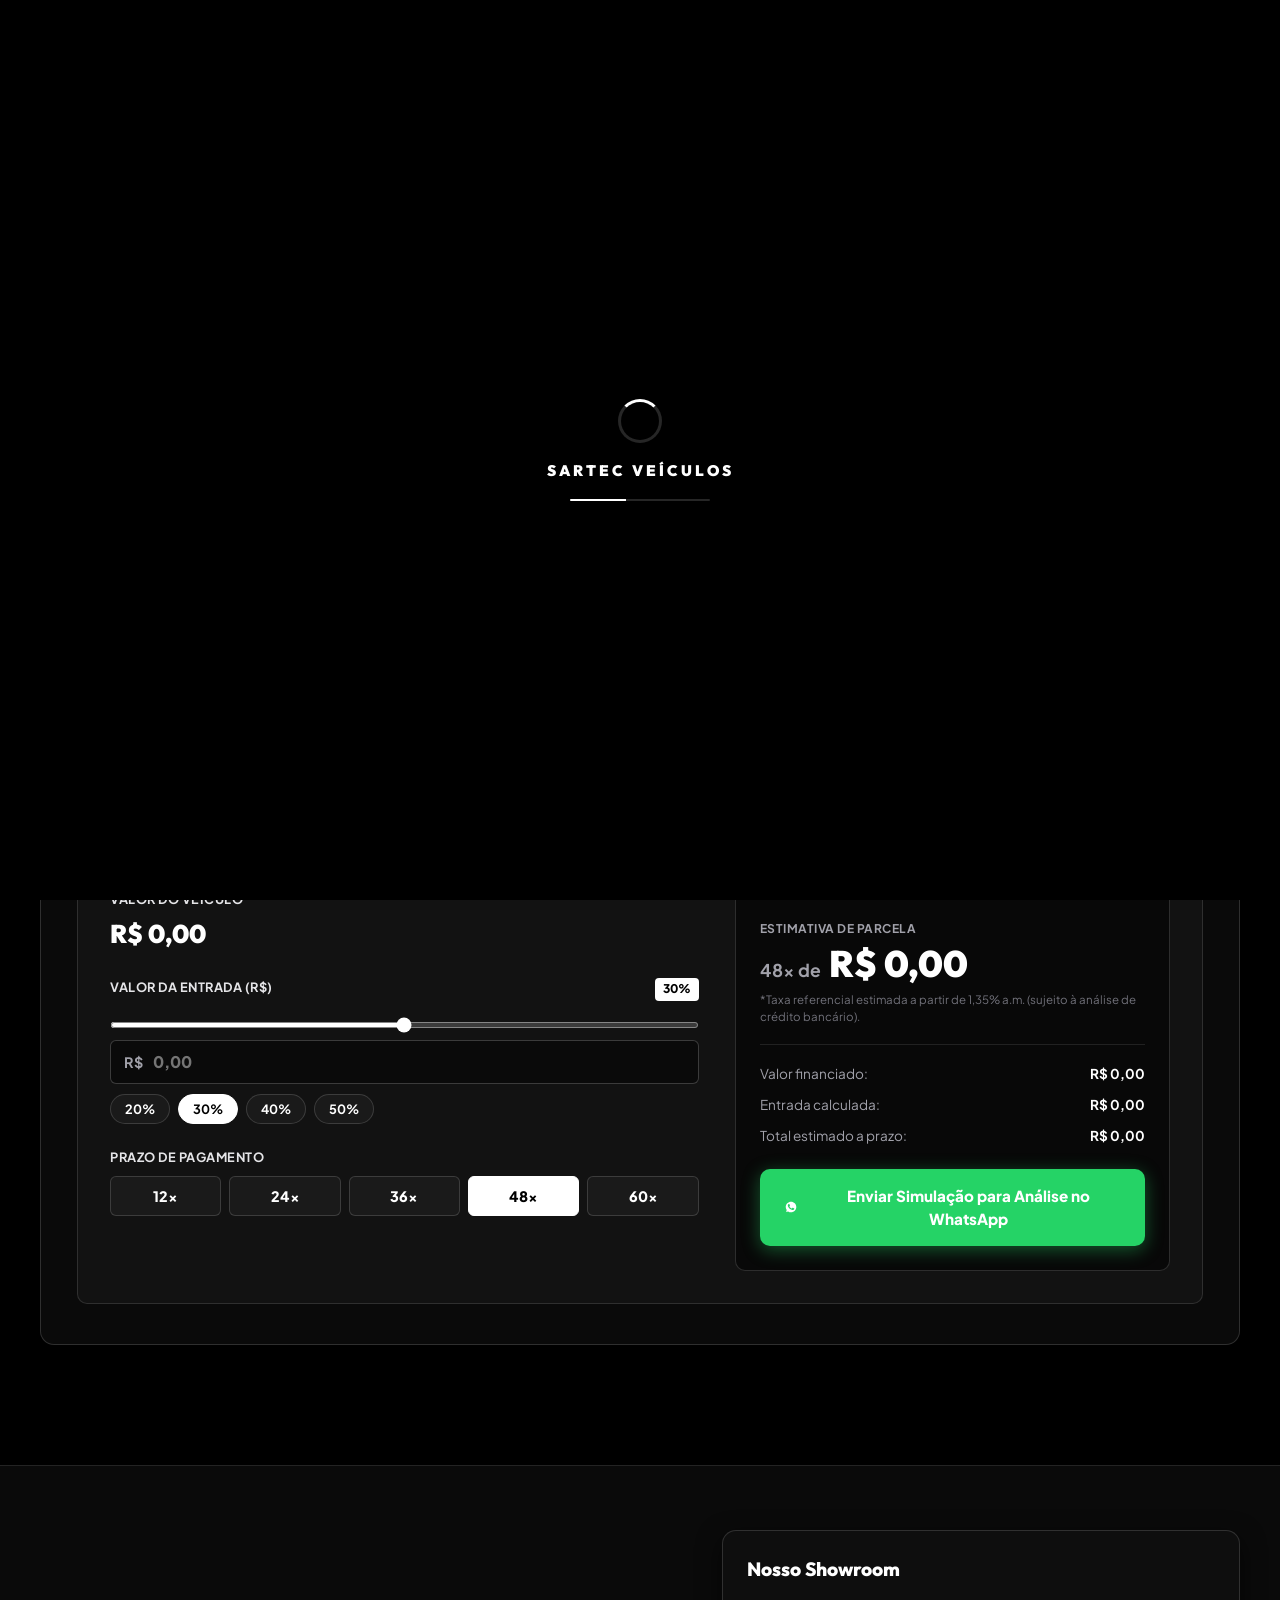
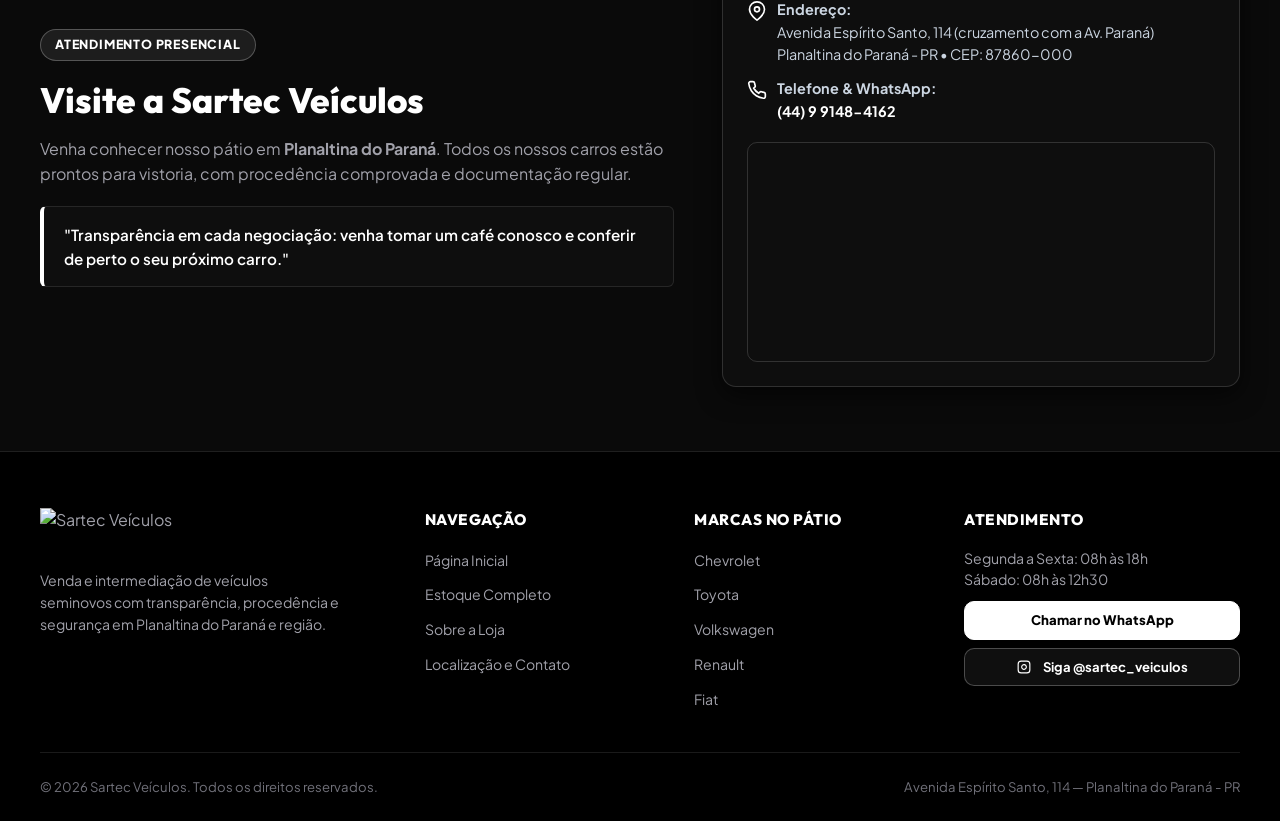
==== commit a88636b9: "feat: tema monocromático preto e branco, tela de loading, simulador de financiamento e DESIGN.md do " ====
--- a/veiculo.html
+++ b/veiculo.html
@@ -27,6 +27,17 @@
   <link rel="stylesheet" href="css/style.css">
 </head>
 <body class="page-vehicle-detail">
+
+  <!-- ========================================================================
+       TELA DE CARREGAMENTO / LOADING SCREEN (MONOCROMÁTICA AUTOMOTIVA)
+       ======================================================================== -->
+  <div id="pageLoader" class="page-loader" aria-hidden="true">
+    <div class="loader-content">
+      <div class="loader-spinner"></div>
+      <div class="loader-brand">SARTEC VEÍCULOS</div>
+      <div class="loader-bar"><div class="loader-progress"></div></div>
+    </div>
+  </div>
 
   <!-- ========================================================================
        TOPBAR INSTITUCIONAL
@@ -212,6 +223,18 @@
             <div class="v-price-meta">Consulte condições de troca ou pagamento facilitado diretamente no WhatsApp.</div>
           </div>
 
+          <!-- Atalho para Simulação de Financiamento -->
+          <a href="#simuladorFinanciamento" class="v-simulator-shortcut" title="Simular parcelas e financiamento deste veículo">
+            <svg width="18" height="18" viewBox="0 0 24 24" fill="none" stroke="currentColor" stroke-width="2">
+              <rect x="2" y="4" width="20" height="16" rx="2"/>
+              <line x1="6" y1="8" x2="6" y2="8"/>
+              <line x1="10" y1="8" x2="18" y2="8"/>
+              <line x1="6" y1="12" x2="18" y2="12"/>
+              <line x1="6" y1="16" x2="12" y2="16"/>
+            </svg>
+            Simular Parcelas deste Carro
+          </a>
+
           <!-- 4 Especificações Principais -->
           <div class="v-quick-specs-grid">
             <div class="v-qspec-cell">
@@ -272,6 +295,92 @@
           <h3 class="features-title">Itens e Opcionais Confirmados</h3>
           <div class="features-chips-container" id="vFeaturesContainer">
             <!-- Chips gerados dinamicamente -->
+          </div>
+        </div>
+      </section>
+
+      <!-- ====================================================================
+           SIMULADOR DE FINANCIAMENTO AUTOMOTIVO
+           ==================================================================== -->
+      <section class="financing-calculator-section" id="simuladorFinanciamento">
+        <div class="section-title-wrap">
+          <div class="simulator-badge">Crédito & Condições</div>
+          <h2 class="section-title">Simulação de Financiamento</h2>
+          <p class="section-subtitle">Calcule as parcelas estimadas para este veículo e solicite aprovação rápida pelo WhatsApp</p>
+        </div>
+
+        <div class="simulator-card">
+          <div class="simulator-grid">
+            <!-- Coluna de Parâmetros da Simulação -->
+            <div class="sim-inputs-col">
+              <div class="sim-field-group">
+                <span class="form-label">Valor do Veículo</span>
+                <div class="sim-static-val" id="simVehiclePrice">R$ 0,00</div>
+              </div>
+
+              <div class="sim-field-group">
+                <div class="sim-label-row">
+                  <label class="form-label" for="simDownPaymentRange">Valor da Entrada (R$)</label>
+                  <span class="sim-pct-tag" id="simDownPaymentPct">30%</span>
+                </div>
+                <input type="range" id="simDownPaymentRange" min="0" max="100000" step="500" class="sim-range-slider" aria-label="Slider de valor de entrada">
+                <div class="sim-input-money-wrap">
+                  <span class="currency-prefix">R$</span>
+                  <input type="text" id="simDownPaymentInput" class="form-control sim-money-input" placeholder="0,00" aria-label="Valor numérico da entrada">
+                </div>
+                <div class="sim-preset-chips" id="simPresetChips">
+                  <button type="button" class="preset-chip" data-pct="20">20%</button>
+                  <button type="button" class="preset-chip active" data-pct="30">30%</button>
+                  <button type="button" class="preset-chip" data-pct="40">40%</button>
+                  <button type="button" class="preset-chip" data-pct="50">50%</button>
+                </div>
+              </div>
+
+              <div class="sim-field-group">
+                <label class="form-label">Prazo de Pagamento</label>
+                <div class="sim-term-selector" id="simTermSelector">
+                  <button type="button" class="term-btn" data-months="12">12x</button>
+                  <button type="button" class="term-btn" data-months="24">24x</button>
+                  <button type="button" class="term-btn" data-months="36">36x</button>
+                  <button type="button" class="term-btn active" data-months="48">48x</button>
+                  <button type="button" class="term-btn" data-months="60">60x</button>
+                </div>
+              </div>
+            </div>
+
+            <!-- Coluna de Resultados Estimados -->
+            <div class="sim-result-col">
+              <div class="sim-result-header">
+                <span class="sim-res-subtitle">Estimativa de Parcela</span>
+                <div class="sim-res-installment">
+                  <span class="months-tag" id="simResultMonths">48x de</span>
+                  <div class="installment-amount" id="simResultInstallment">R$ 0,00</div>
+                </div>
+                <span class="sim-res-tax-info">*Taxa referencial estimada a partir de 1,35% a.m. (sujeito à análise de crédito bancário).</span>
+              </div>
+
+              <div class="sim-summary-breakdown">
+                <div class="breakdown-row">
+                  <span>Valor financiado:</span>
+                  <strong id="simResultFinanced">R$ 0,00</strong>
+                </div>
+                <div class="breakdown-row">
+                  <span>Entrada calculada:</span>
+                  <strong id="simResultDownPayment">R$ 0,00</strong>
+                </div>
+                <div class="breakdown-row">
+                  <span>Total estimado a prazo:</span>
+                  <strong id="simResultTotal">R$ 0,00</strong>
+                </div>
+              </div>
+
+              <a href="#" id="simWhatsappBtn" target="_blank" rel="noopener noreferrer" class="btn-whatsapp-sim">
+                <svg width="22" height="22" viewBox="0 0 24 24" fill="currentColor">
+                  <path d="M12.031 6.172c-3.181 0-5.767 2.586-5.768 5.766-.001 1.298.38 2.27 1.019 3.287l-.582 2.128 2.182-.573c.978.58 1.911.928 3.145.929 3.178 0 5.767-2.587 5.768-5.766.001-3.187-2.575-5.77-5.764-5.771zm3.392 8.244c-.144.405-.837.774-1.17.824-.299.045-.677.063-1.092-.069-.252-.08-.575-.187-.988-.365-1.739-.751-2.874-2.502-2.961-2.617-.087-.116-.708-.94-.708-1.793s.448-1.273.607-1.446c.159-.173.346-.217.462-.217l.332.006c.106.005.249-.04.39.298.144.347.491 1.2.534 1.287.043.087.072.188.014.304-.058.116-.087.188-.173.289l-.26.304c-.087.086-.177.18-.076.354.101.174.449.741.964 1.2.662.589 1.221.771 1.394.858.173.086.275.072.376-.044.101-.116.433-.506.549-.68.116-.173.231-.145.39-.087s1.011.477 1.184.564c.173.087.289.13.332.202.043.073.043.419-.101.824z"/>
+                </svg>
+                Enviar Simulação para Análise no WhatsApp
+              </a>
+            </div>
           </div>
         </div>
       </section>
--- a/css/style.css
+++ b/css/style.css
@@ -1,58 +1,58 @@
 /* ==========================================================================
    SARTEC VEÍCULOS — DESIGN SYSTEM & ESTILOS PROFISSIONAIS
-   Direção de Arte: Vitrine Automotiva Premium, Concessionária Moderna
-   Paleta: Preto Profundo (#080C14) + Grafite (#0E1524 / #121B2D)
-           + Amarelo Institucional (#FFCB06) + Tipografia Branca Nítida
+   Direção de Arte: Concessionária de Alto Luxo Monocromática (Preto & Branco Estrito)
+   Paleta: Preto Profundo (#000000 / #0A0A0A) + Grafite Nobre (#121212 / #1A1A1A)
+           + Branco Puro (#FFFFFF) + Detalhe Funcional Verde no WhatsApp (#25D366)
+   Compatível com a especificação Google Stitch (stitch.withgoogle.com / DESIGN.md)
    ========================================================================== */
 
 :root {
-  /* Tipografia */
+  /* Tipografia Oficial */
   --font-heading: 'Outfit', -apple-system, BlinkMacSystemFont, 'Segoe UI', Roboto, Helvetica, Arial, sans-serif;
   --font-body: 'Plus Jakarta Sans', -apple-system, BlinkMacSystemFont, 'Segoe UI', Roboto, Helvetica, Arial, sans-serif;
 
-  /* Cores Institucionais */
-  --color-primary: #FFCB06;
-  --color-primary-dark: #E5B600;
-  --color-primary-light: rgba(255, 203, 6, 0.14);
+  /* Paleta Monocromática Estrita: Preto e Branco */
+  --color-primary: #FFFFFF;
+  --color-primary-dark: #E4E4E7;
+  --color-primary-light: rgba(255, 255, 255, 0.12);
   --color-primary-text: #000000;
 
   --color-whatsapp: #25D366;
   --color-whatsapp-hover: #1EBE5D;
   --color-whatsapp-light: rgba(37, 211, 102, 0.16);
 
-  /* Superfícies e Fundos (Preto Profundo & Grafite de Alta Performance) */
-  --bg-page: #080C14;
-  --bg-surface: #0E1524;
-  --bg-card: #121B2D;
-  --bg-card-hover: #18233A;
-  --bg-elevated: #162035;
-  --bg-input: #090E18;
-
-  /* Seções Escuras Institucionais */
-  --bg-dark-section: #05080E;
-  --bg-dark-surface: #0A0F1A;
-  --bg-dark-card: #0F1728;
+  /* Superfícies Preto Absoluto e Grafite */
+  --bg-page: #000000;
+  --bg-surface: #0A0A0A;
+  --bg-card: #121212;
+  --bg-card-hover: #1A1A1A;
+  --bg-elevated: #202020;
+  --bg-input: #080808;
+
+  --bg-dark-section: #000000;
+  --bg-dark-surface: #080808;
+  --bg-dark-card: #111111;
 
   /* Bordas e Delimitadores */
-  --border-light: rgba(255, 255, 255, 0.08);
-  --border-medium: rgba(255, 255, 255, 0.15);
-  --border-focus: #FFCB06;
-  --border-gold: rgba(255, 203, 6, 0.4);
-  --border-dark: #1E293B;
-
-  /* Tipografia & Cores de Texto */
-  --text-main: #F8FAFC;
-  --text-secondary: #94A3B8;
-  --text-muted: #64748B;
+  --border-light: rgba(255, 255, 255, 0.10);
+  --border-medium: rgba(255, 255, 255, 0.20);
+  --border-focus: #FFFFFF;
+  --border-accent: #FFFFFF;
+  --border-dark: #27272A;
+
+  /* Textos Monocromáticos de Alto Contraste */
+  --text-main: #FFFFFF;
+  --text-secondary: #A1A1AA;
+  --text-muted: #71717A;
   --text-light: #FFFFFF;
-  --text-light-muted: #94A3B8;
+  --text-light-muted: #A1A1AA;
 
   /* Sombras Profundas */
-  --shadow-xs: 0 1px 3px rgba(0, 0, 0, 0.45);
-  --shadow-sm: 0 2px 8px rgba(0, 0, 0, 0.55);
-  --shadow-md: 0 6px 20px rgba(0, 0, 0, 0.65);
-  --shadow-lg: 0 16px 40px -4px rgba(0, 0, 0, 0.75);
-  --shadow-modal: 0 24px 60px -10px rgba(0, 0, 0, 0.85);
+  --shadow-xs: 0 1px 3px rgba(0, 0, 0, 0.7);
+  --shadow-sm: 0 2px 8px rgba(0, 0, 0, 0.8);
+  --shadow-md: 0 6px 20px rgba(0, 0, 0, 0.85);
+  --shadow-lg: 0 16px 40px rgba(0, 0, 0, 0.95);
+  --shadow-modal: 0 24px 60px rgba(0, 0, 0, 0.98);
 
   /* Dimensões & Raios */
   --radius-xs: 4px;
@@ -135,15 +135,87 @@
 }
 
 /* ==========================================================================
+   TELA DE CARREGAMENTO / LOADING SCREEN
+   ========================================================================== */
+
+.page-loader {
+  position: fixed;
+  inset: 0;
+  background-color: #000000;
+  z-index: 99999;
+  display: flex;
+  align-items: center;
+  justify-content: center;
+  opacity: 1;
+  visibility: visible;
+  transition: opacity 0.4s ease, visibility 0.4s ease;
+}
+
+.page-loader.loaded {
+  opacity: 0;
+  visibility: hidden;
+  pointer-events: none;
+}
+
+.loader-content {
+  display: flex;
+  flex-direction: column;
+  align-items: center;
+  gap: 16px;
+}
+
+.loader-spinner {
+  width: 44px;
+  height: 44px;
+  border: 3px solid rgba(255, 255, 255, 0.15);
+  border-top-color: #FFFFFF;
+  border-radius: 50%;
+  animation: spinLoader 0.75s linear infinite;
+}
+
+@keyframes spinLoader {
+  to { transform: rotate(360deg); }
+}
+
+.loader-brand {
+  font-family: var(--font-heading);
+  font-size: 0.95rem;
+  font-weight: 900;
+  letter-spacing: 3px;
+  color: #FFFFFF;
+  text-transform: uppercase;
+}
+
+.loader-bar {
+  width: 140px;
+  height: 2px;
+  background: rgba(255, 255, 255, 0.15);
+  border-radius: 2px;
+  overflow: hidden;
+}
+
+.loader-progress {
+  width: 40%;
+  height: 100%;
+  background: #FFFFFF;
+  animation: progressSweep 1.2s ease-in-out infinite alternate;
+}
+
+@keyframes progressSweep {
+  0% { transform: translateX(-100%); }
+  100% { transform: translateX(250%); }
+}
+
+/* ==========================================================================
    TOPBAR & CABEÇALHO
    ========================================================================== */
 
 .site-topbar {
-  background-color: var(--bg-dark-section);
+  background-color: #050505;
   color: var(--text-light-muted);
   font-size: 0.8rem;
   padding: 8px 0;
-  border-bottom: 1px solid rgba(255, 255, 255, 0.06);
+  border-bottom: 1px solid rgba(255, 255, 255, 0.08);
 }
 
 .topbar-inner {
@@ -169,7 +241,7 @@
 }
 
 .topbar-item svg {
-  color: var(--color-primary);
+  color: #FFFFFF;
   flex-shrink: 0;
 }
 
@@ -177,10 +249,10 @@
   position: sticky;
   top: 0;
   z-index: 1000;
-  background-color: rgba(8, 12, 20, 0.94);
-  backdrop-filter: blur(12px);
-  -webkit-backdrop-filter: blur(12px);
-  border-bottom: 1px solid rgba(255, 255, 255, 0.08);
+  background-color: rgba(0, 0, 0, 0.94);
+  backdrop-filter: blur(14px);
+  -webkit-backdrop-filter: blur(14px);
+  border-bottom: 1px solid rgba(255, 255, 255, 0.12);
   transition: background-color var(--transition-fast), box-shadow var(--transition-fast);
 }
 
@@ -222,7 +294,7 @@
 
 .nav-link:hover,
 .nav-link.active {
-  color: var(--color-primary);
+  color: #FFFFFF;
 }
 
 .nav-link.active::after {
@@ -232,7 +304,7 @@
   left: 0;
   width: 100%;
   height: 2px;
-  background-color: var(--color-primary);
+  background-color: #FFFFFF;
   border-radius: var(--radius-full);
 }
 
@@ -246,14 +318,14 @@
   display: inline-flex;
   align-items: center;
   gap: 8px;
-  background-color: #0E1524;
+  background-color: #121212;
   color: #FFFFFF;
   font-size: 0.88rem;
   font-weight: 700;
   padding: 9px 18px;
   border-radius: var(--radius-md);
   border: 1px solid rgba(37, 211, 102, 0.4);
-  box-shadow: 0 2px 10px rgba(0, 0, 0, 0.35);
+  box-shadow: 0 2px 10px rgba(0, 0, 0, 0.5);
   transition: all var(--transition-fast);
   text-decoration: none;
 }
@@ -263,7 +335,7 @@
 }
 
 .btn-header-cta:hover {
-  background-color: #162035;
+  background-color: #1C1C1C;
   border-color: #25D366;
   box-shadow: 0 4px 16px rgba(37, 211, 102, 0.3);
   transform: translateY(-1px);
@@ -306,10 +378,10 @@
   top: 76px;
   left: 0;
   width: 100%;
-  background-color: #0B0F1A;
-  border-bottom: 2px solid var(--color-primary);
+  background-color: #0A0A0A;
+  border-bottom: 2px solid #FFFFFF;
   padding: 24px 20px;
-  box-shadow: 0 10px 30px rgba(0, 0, 0, 0.8);
+  box-shadow: 0 10px 30px rgba(0, 0, 0, 0.9);
   z-index: 999;
 }
 
@@ -333,21 +405,21 @@
 }
 
 /* ==========================================================================
-   HERO / APRESENTAÇÃO
+   HERO / APRESENTAÇÃO MONOCROMÁTICA
    ========================================================================== */
 
 .hero-section {
   position: relative;
-  background-color: #05080E;
+  background-color: #000000;
   background-image: 
-    linear-gradient(90deg, rgba(5, 8, 14, 0.96) 0%, rgba(5, 8, 14, 0.90) 45%, rgba(5, 8, 14, 0.65) 75%, rgba(5, 8, 14, 0.88) 100%),
+    linear-gradient(90deg, rgba(0, 0, 0, 0.97) 0%, rgba(0, 0, 0, 0.90) 45%, rgba(0, 0, 0, 0.65) 75%, rgba(0, 0, 0, 0.92) 100%),
     url('../img/hero-bg.jpg');
   background-size: cover;
   background-position: center right;
   background-repeat: no-repeat;
   color: #FFFFFF;
   padding: 72px 0 60px;
-  border-bottom: 2px solid rgba(255, 203, 6, 0.35);
+  border-bottom: 1px solid rgba(255, 255, 255, 0.15);
   overflow: hidden;
 }
 
@@ -362,13 +434,13 @@
   display: inline-flex;
   align-items: center;
   gap: 6px;
-  background-color: rgba(255, 203, 6, 0.14);
-  color: var(--color-primary);
-  border: 1px solid rgba(255, 203, 6, 0.35);
+  background-color: rgba(255, 255, 255, 0.08);
+  color: #FFFFFF;
+  border: 1px solid rgba(255, 255, 255, 0.25);
   font-size: 0.78rem;
   font-weight: 800;
   text-transform: uppercase;
-  letter-spacing: 0.5px;
+  letter-spacing: 0.8px;
   padding: 5px 14px;
   border-radius: var(--radius-full);
   margin-bottom: 18px;
@@ -385,8 +457,8 @@
 }
 
 .hero-title .highlight {
-  color: var(--color-primary);
-  text-shadow: 0 0 30px rgba(255, 203, 6, 0.4);
+  color: #FFFFFF;
+  border-bottom: 3px solid #FFFFFF;
 }
 
 .hero-description {
@@ -409,18 +481,18 @@
   display: inline-flex;
   align-items: center;
   gap: 6px;
-  background: rgba(255, 255, 255, 0.08);
-  border: 1px solid rgba(255, 255, 255, 0.16);
+  background: rgba(255, 255, 255, 0.06);
+  border: 1px solid rgba(255, 255, 255, 0.18);
   padding: 6px 12px;
   border-radius: var(--radius-full);
   font-size: 0.78rem;
   font-weight: 700;
-  color: #F8FAFC;
+  color: #FFFFFF;
   backdrop-filter: blur(6px);
 }
 
 .hero-feature-item svg {
-  color: var(--color-primary);
+  color: #FFFFFF;
 }
 
 .hero-ctas {
@@ -430,34 +502,27 @@
   flex-wrap: wrap;
 }
 
-.hero-btn-main {
-  box-shadow: 0 4px 20px rgba(255, 203, 6, 0.35);
-}
-
-.hero-btn-main:hover {
-  box-shadow: 0 6px 25px rgba(255, 203, 6, 0.55);
-}
-
 .btn-primary {
   display: inline-flex;
   align-items: center;
   justify-content: center;
   gap: 8px;
-  background-color: var(--color-primary);
+  background-color: #FFFFFF;
   color: #000000;
   font-size: 0.92rem;
   font-weight: 800;
   padding: 12px 24px;
   border-radius: var(--radius-md);
-  border: none;
+  border: 1px solid #FFFFFF;
   cursor: pointer;
-  transition: background-color var(--transition-fast), transform var(--transition-fast), box-shadow var(--transition-fast);
+  transition: all var(--transition-fast);
 }
 
 .btn-primary:hover {
-  background-color: var(--color-primary-dark);
+  background-color: #E4E4E7;
   color: #000000;
   transform: translateY(-2px);
+  box-shadow: 0 4px 18px rgba(255, 255, 255, 0.2);
 }
 
 .btn-secondary {
@@ -465,34 +530,34 @@
   align-items: center;
   justify-content: center;
   gap: 8px;
-  background-color: rgba(255, 255, 255, 0.08);
+  background-color: rgba(255, 255, 255, 0.06);
   color: #FFFFFF;
   font-size: 0.92rem;
   font-weight: 700;
   padding: 12px 22px;
   border-radius: var(--radius-md);
-  border: 1px solid rgba(255, 255, 255, 0.2);
+  border: 1px solid rgba(255, 255, 255, 0.25);
   cursor: pointer;
   transition: all var(--transition-fast);
 }
 
 .btn-secondary:hover {
   background-color: rgba(255, 255, 255, 0.15);
-  border-color: rgba(255, 255, 255, 0.35);
+  border-color: #FFFFFF;
   transform: translateY(-2px);
   color: #FFFFFF;
 }
 
 /* Card de Busca Rápida no Hero */
 .hero-quick-card {
-  background: rgba(14, 21, 36, 0.88);
+  background: rgba(18, 18, 18, 0.92);
   backdrop-filter: blur(14px);
   -webkit-backdrop-filter: blur(14px);
-  border: 1px solid rgba(255, 255, 255, 0.14);
-  border-top: 3px solid var(--color-primary);
+  border: 1px solid rgba(255, 255, 255, 0.16);
+  border-top: 3px solid #FFFFFF;
   border-radius: var(--radius-lg);
   padding: 28px;
-  box-shadow: 0 16px 40px rgba(0, 0, 0, 0.6);
+  box-shadow: 0 16px 40px rgba(0, 0, 0, 0.8);
 }
 
 .quick-card-header {
@@ -510,9 +575,9 @@
 }
 
 .quick-card-badge {
-  background-color: rgba(255, 203, 6, 0.15);
-  color: var(--color-primary);
-  border: 1px solid rgba(255, 203, 6, 0.35);
+  background-color: rgba(255, 255, 255, 0.1);
+  color: #FFFFFF;
+  border: 1px solid rgba(255, 255, 255, 0.3);
   font-size: 0.72rem;
   font-weight: 800;
   padding: 3px 10px;
@@ -526,25 +591,25 @@
 }
 
 .hero-quick-card .form-label {
-  color: #CBD5E1;
+  color: #E4E4E7;
   font-size: 0.78rem;
   font-weight: 700;
 }
 
 .hero-quick-card .form-control {
-  background-color: #090E18;
-  border: 1px solid rgba(255, 255, 255, 0.16);
+  background-color: #080808;
+  border: 1px solid rgba(255, 255, 255, 0.18);
   color: #FFFFFF;
 }
 
 .hero-quick-card .form-control:focus {
-  border-color: var(--color-primary);
-  box-shadow: 0 0 0 3px rgba(255, 203, 6, 0.25);
-  background-color: #0D1424;
+  border-color: #FFFFFF;
+  box-shadow: 0 0 0 3px rgba(255, 255, 255, 0.2);
+  background-color: #121212;
 }
 
 .hero-quick-card select.form-control option {
-  background-color: #0E1524;
+  background-color: #0E0E0E;
   color: #FFFFFF;
 }
 
@@ -558,7 +623,7 @@
 .form-label {
   font-size: 0.8rem;
   font-weight: 700;
-  color: #CBD5E1;
+  color: #E4E4E7;
   text-transform: uppercase;
   letter-spacing: 0.5px;
   margin-bottom: 4px;
@@ -579,24 +644,24 @@
 }
 
 .form-control:focus {
-  border-color: var(--color-primary);
-  background-color: #121B2D;
-  box-shadow: 0 0 0 3px rgba(255, 203, 6, 0.2);
+  border-color: #FFFFFF;
+  background-color: #181818;
+  box-shadow: 0 0 0 3px rgba(255, 255, 255, 0.2);
 }
 
 select.form-control option {
-  background-color: #0E1524;
+  background-color: #0E0E0E;
   color: #FFFFFF;
 }
 
 /* ==========================================================================
-   FAIXA DE DIFERENCIAIS CONFIRMADOS (PILARES ESCUROS)
+   FAIXA DE DIFERENCIAIS CONFIRMADOS (PILARES MONOCROMÁTICOS)
    ========================================================================== */
 
 .pillars-strip {
-  background-color: #0A0F1A;
-  border-bottom: 1px solid rgba(255, 255, 255, 0.08);
-  border-top: 1px solid rgba(255, 255, 255, 0.04);
+  background-color: #0A0A0A;
+  border-bottom: 1px solid rgba(255, 255, 255, 0.1);
+  border-top: 1px solid rgba(255, 255, 255, 0.06);
   padding: 24px 0;
 }
 
@@ -616,9 +681,9 @@
   width: 46px;
   height: 46px;
   border-radius: var(--radius-md);
-  background-color: rgba(255, 203, 6, 0.12);
-  color: var(--color-primary);
-  border: 1px solid rgba(255, 203, 6, 0.3);
+  background-color: rgba(255, 255, 255, 0.08);
+  color: #FFFFFF;
+  border: 1px solid rgba(255, 255, 255, 0.2);
   display: flex;
   align-items: center;
   justify-content: center;
@@ -665,7 +730,7 @@
   color: #FFFFFF;
   line-height: 1.15;
   padding-left: 14px;
-  border-left: 4px solid var(--color-primary);
+  border-left: 4px solid #FFFFFF;
 }
 
 .catalog-desc {
@@ -679,28 +744,28 @@
   display: inline-flex;
   align-items: center;
   gap: 8px;
-  background-color: #0E1524;
-  border: 1px solid rgba(255, 203, 6, 0.45);
+  background-color: #0E0E0E;
+  border: 1px solid rgba(255, 255, 255, 0.3);
   padding: 9px 20px;
   border-radius: var(--radius-full);
   font-size: 0.88rem;
   font-weight: 700;
   color: #FFFFFF;
-  box-shadow: 0 4px 16px rgba(0, 0, 0, 0.4);
+  box-shadow: 0 4px 16px rgba(0, 0, 0, 0.6);
 }
 
 .catalog-counter-pill svg {
-  color: var(--color-primary);
+  color: #FFFFFF;
 }
 
 .counter-number,
 .catalog-counter-pill strong {
-  color: var(--color-primary);
+  color: #FFFFFF;
   font-weight: 900;
   font-size: 1rem;
 }
 
-/* Layout Principal do Catálogo (Filtros Laterais + Grid) */
+/* Layout Principal do Catálogo */
 .catalog-layout {
   display: grid;
   grid-template-columns: 280px 1fr;
@@ -710,12 +775,12 @@
 
 /* Painel Lateral de Filtros */
 .filters-sidebar {
-  background-color: #0E1524;
-  border: 1px solid rgba(255, 255, 255, 0.1);
-  border-top: 3px solid var(--color-primary);
+  background-color: #0E0E0E;
+  border: 1px solid rgba(255, 255, 255, 0.12);
+  border-top: 3px solid #FFFFFF;
   border-radius: var(--radius-lg);
   padding: 24px;
-  box-shadow: 0 8px 24px rgba(0, 0, 0, 0.45);
+  box-shadow: 0 8px 24px rgba(0, 0, 0, 0.6);
   position: sticky;
   top: 96px;
 }
@@ -725,7 +790,7 @@
   align-items: center;
   justify-content: space-between;
   padding-bottom: 14px;
-  border-bottom: 1px solid rgba(255, 255, 255, 0.08);
+  border-bottom: 1px solid rgba(255, 255, 255, 0.1);
   margin-bottom: 18px;
 }
 
@@ -747,7 +812,8 @@
 }
 
 .btn-clear-filters:hover {
-  color: #EF4444;
+  color: #FFFFFF;
+  text-decoration: underline;
 }
 
 .filter-group {
@@ -765,7 +831,7 @@
 .filter-title {
   font-size: 0.82rem;
   font-weight: 700;
-  color: #E2E8F0;
+  color: #E4E4E7;
   text-transform: uppercase;
   letter-spacing: 0.4px;
   margin-bottom: 10px;
@@ -803,17 +869,17 @@
   flex-wrap: wrap;
   margin-bottom: 20px;
   padding: 12px 18px;
-  background-color: #0E1524;
-  border: 1px solid rgba(255, 255, 255, 0.1);
-  border-left: 3px solid var(--color-primary);
+  background-color: #0E0E0E;
+  border: 1px solid rgba(255, 255, 255, 0.12);
+  border-left: 3px solid #FFFFFF;
   border-radius: var(--radius-md);
-  box-shadow: 0 4px 14px rgba(0, 0, 0, 0.35);
+  box-shadow: 0 4px 14px rgba(0, 0, 0, 0.5);
 }
 
 .active-filters-label {
   font-size: 0.8rem;
   font-weight: 800;
-  color: #CBD5E1;
+  color: #E4E4E7;
   text-transform: uppercase;
   letter-spacing: 0.4px;
 }
@@ -822,14 +888,14 @@
   display: inline-flex;
   align-items: center;
   gap: 6px;
-  background-color: #162035;
+  background-color: #1A1A1A;
   color: #FFFFFF;
   font-size: 0.8rem;
   font-weight: 700;
   padding: 4px 10px;
   border-radius: var(--radius-full);
-  border: 1px solid rgba(255, 203, 6, 0.5);
-  box-shadow: 0 1px 4px rgba(0, 0, 0, 0.3);
+  border: 1px solid rgba(255, 255, 255, 0.35);
+  box-shadow: 0 1px 4px rgba(0, 0, 0, 0.4);
 }
 
 .filter-pill-remove {
@@ -844,8 +910,8 @@
 }
 
 .filter-pill-remove:hover {
-  background-color: #DC2626;
-  color: #FFFFFF;
+  background-color: #FFFFFF;
+  color: #000000;
 }
 
 /* Barra Superior de Ordenação e Mobile Filter Trigger */
@@ -868,8 +934,8 @@
   display: none;
   align-items: center;
   gap: 8px;
-  background-color: #0E1524;
-  border: 1px solid rgba(255, 255, 255, 0.16);
+  background-color: #0E0E0E;
+  border: 1px solid rgba(255, 255, 255, 0.2);
   padding: 8px 16px;
   border-radius: var(--radius-md);
   font-size: 0.88rem;
@@ -895,13 +961,13 @@
   height: 38px;
   padding: 0 12px;
   font-size: 0.88rem;
-  background-color: #0E1524;
-  border: 1px solid rgba(255, 255, 255, 0.15);
+  background-color: #0E0E0E;
+  border: 1px solid rgba(255, 255, 255, 0.2);
   color: #FFFFFF;
 }
 
 /* ==========================================================================
-   CARDS DE VEÍCULOS (VITRINE AUTOMOTIVA EM GRAFITE PROFUNDO)
+   CARDS DE VEÍCULOS (MONOCROMÁTICO PRETO E BRANCO)
    ========================================================================== */
 
 .vehicles-grid {
@@ -912,10 +978,10 @@
 
 .vehicle-card {
   background-color: var(--bg-card);
-  border: 1px solid rgba(255, 255, 255, 0.08);
+  border: 1px solid rgba(255, 255, 255, 0.1);
   border-radius: var(--radius-md);
   overflow: hidden;
-  box-shadow: 0 4px 18px rgba(0, 0, 0, 0.5);
+  box-shadow: 0 4px 18px rgba(0, 0, 0, 0.6);
   display: flex;
   flex-direction: column;
   transition: transform 0.25s ease, box-shadow 0.25s ease, border-color 0.25s ease;
@@ -925,8 +991,8 @@
 
 .vehicle-card:hover {
   transform: translateY(-5px);
-  box-shadow: 0 18px 40px -4px rgba(0, 0, 0, 0.75), 0 0 22px rgba(255, 203, 6, 0.15);
-  border-color: rgba(255, 203, 6, 0.55);
+  box-shadow: 0 18px 40px -4px rgba(0, 0, 0, 0.9), 0 0 20px rgba(255, 255, 255, 0.15);
+  border-color: rgba(255, 255, 255, 0.6);
 }
 
 /* Fotografia Principal */
@@ -934,7 +1000,7 @@
   position: relative;
   width: 100%;
   aspect-ratio: 16 / 10;
-  background-color: #080C14;
+  background-color: #000000;
   overflow: hidden;
   display: block;
 }
@@ -950,21 +1016,21 @@
   transform: scale(1.05);
 }
 
-/* 1. Etiqueta de Categoria: Fundo Amarelo Oficial e Texto Preto */
+/* 1. Etiqueta de Categoria: Fundo Branco Puro e Texto Preto */
 .card-category-badge {
   position: absolute;
   top: 12px;
   left: 12px;
   z-index: 2;
-  background-color: var(--color-primary);
+  background-color: #FFFFFF;
   color: #000000;
   font-size: 0.74rem;
-  font-weight: 800;
+  font-weight: 900;
   text-transform: uppercase;
-  letter-spacing: 0.5px;
+  letter-spacing: 0.6px;
   padding: 4px 10px;
   border-radius: var(--radius-xs);
-  box-shadow: 0 2px 8px rgba(0, 0, 0, 0.4);
+  box-shadow: 0 2px 8px rgba(0, 0, 0, 0.6);
 }
 
 /* Corpo do Card */
@@ -982,7 +1048,7 @@
 .card-brand {
   font-size: 0.74rem;
   font-weight: 800;
-  color: var(--color-primary);
+  color: var(--text-secondary);
   text-transform: uppercase;
   letter-spacing: 0.8px;
 }
@@ -1002,7 +1068,7 @@
 }
 
 .card-title a:hover {
-  color: var(--color-primary);
+  color: #E4E4E7;
 }
 
 .card-version {
@@ -1014,11 +1080,11 @@
   text-overflow: ellipsis;
 }
 
-/* 2. Preço com Alto Destaque Visual em Grafite Profundo */
+/* 2. Preço com Alto Destaque Monocromático */
 .card-price-box {
-  background: linear-gradient(135deg, #090E18 0%, #0E1524 100%);
-  border: 1px solid rgba(255, 255, 255, 0.08);
-  border-left: 3px solid var(--color-primary);
+  background: linear-gradient(135deg, #050505 0%, #111111 100%);
+  border: 1px solid rgba(255, 255, 255, 0.1);
+  border-left: 3px solid #FFFFFF;
   padding: 8px 12px;
   border-radius: 4px;
   margin-bottom: 12px;
@@ -1048,8 +1114,8 @@
   grid-template-columns: repeat(3, 1fr);
   gap: 6px;
   padding: 8px 0;
-  border-top: 1px solid rgba(255, 255, 255, 0.08);
-  border-bottom: 1px solid rgba(255, 255, 255, 0.08);
+  border-top: 1px solid rgba(255, 255, 255, 0.1);
+  border-bottom: 1px solid rgba(255, 255, 255, 0.1);
   margin-bottom: 14px;
 }
 
@@ -1058,8 +1124,8 @@
   flex-direction: column;
   align-items: center;
   text-align: center;
-  background-color: #090E18;
-  border: 1px solid rgba(255, 255, 255, 0.06);
+  background-color: #080808;
+  border: 1px solid rgba(255, 255, 255, 0.08);
   padding: 6px 4px;
   border-radius: var(--radius-xs);
 }
@@ -1074,10 +1140,10 @@
 .spec-value {
   font-size: 0.78rem;
   font-weight: 700;
-  color: #F8FAFC;
-}
-
-/* 4. Ações: Botão Amarelo Ver Detalhes + Botão Escuro WhatsApp com Ícone Verde */
+  color: #FFFFFF;
+}
+
+/* 4. Ações: Botão Branco "Ver Detalhes" + Botão WhatsApp */
 .card-buttons {
   display: grid;
   grid-template-columns: 1fr 1fr;
@@ -1089,23 +1155,23 @@
   display: inline-flex;
   align-items: center;
   justify-content: center;
-  background-color: var(--color-primary);
+  background-color: #FFFFFF;
   color: #000000;
   font-size: 0.84rem;
   font-weight: 800;
   padding: 10px 8px;
   border-radius: var(--radius-sm);
-  border: 1px solid #E5B600;
-  box-shadow: 0 2px 8px rgba(255, 203, 6, 0.25);
+  border: 1px solid #FFFFFF;
+  box-shadow: 0 2px 8px rgba(255, 255, 255, 0.15);
   transition: all var(--transition-fast);
   cursor: pointer;
   text-decoration: none;
 }
 
 .btn-card-details:hover {
-  background-color: var(--color-primary-dark);
+  background-color: #E4E4E7;
   transform: translateY(-1px);
-  box-shadow: 0 4px 14px rgba(255, 203, 6, 0.45);
+  box-shadow: 0 4px 14px rgba(255, 255, 255, 0.3);
   color: #000000;
 }
 
@@ -1114,13 +1180,13 @@
   align-items: center;
   justify-content: center;
   gap: 6px;
-  background-color: #090E18;
+  background-color: #080808;
   color: #FFFFFF;
   font-size: 0.84rem;
   font-weight: 700;
   padding: 10px 8px;
   border-radius: var(--radius-sm);
-  border: 1px solid rgba(37, 211, 102, 0.35);
+  border: 1px solid rgba(37, 211, 102, 0.4);
   transition: all var(--transition-fast);
   text-decoration: none;
 }
@@ -1132,7 +1198,7 @@
 }
 
 .btn-card-whatsapp:hover {
-  background-color: #121B2D;
+  background-color: #141414;
   border-color: #25D366;
   box-shadow: 0 4px 14px rgba(37, 211, 102, 0.3);
   transform: translateY(-1px);
@@ -1141,8 +1207,8 @@
 /* Estado de Estoque Vazio */
 .empty-state {
   grid-column: 1 / -1;
-  background-color: #0E1524;
-  border: 1px dashed rgba(255, 255, 255, 0.16);
+  background-color: #0E0E0E;
+  border: 1px dashed rgba(255, 255, 255, 0.2);
   border-radius: var(--radius-lg);
   padding: 56px 20px;
   text-align: center;
@@ -1187,8 +1253,8 @@
   display: inline-flex;
   align-items: center;
   justify-content: center;
-  background-color: #0E1524;
-  border: 1px solid rgba(255, 255, 255, 0.12);
+  background-color: #0E0E0E;
+  border: 1px solid rgba(255, 255, 255, 0.15);
   border-radius: var(--radius-sm);
   font-size: 0.88rem;
   font-weight: 700;
@@ -1197,20 +1263,20 @@
 }
 
 .btn-page:hover:not(:disabled) {
-  background-color: #162035;
-  border-color: var(--color-primary);
-  color: var(--color-primary);
+  background-color: #1A1A1A;
+  border-color: #FFFFFF;
+  color: #FFFFFF;
 }
 
 .btn-page.active {
-  background-color: var(--color-primary);
-  border-color: var(--color-primary);
+  background-color: #FFFFFF;
+  border-color: #FFFFFF;
   color: #000000;
   font-weight: 900;
 }
 
 .btn-page:disabled {
-  opacity: 0.35;
+  opacity: 0.3;
   cursor: not-allowed;
 }
 
@@ -1244,15 +1310,15 @@
 }
 
 .vehicle-breadcrumbs a:hover {
-  color: var(--color-primary);
+  color: #FFFFFF;
 }
 
 .vehicle-breadcrumbs .sep {
-  color: rgba(255, 255, 255, 0.2);
+  color: rgba(255, 255, 255, 0.25);
 }
 
 .vehicle-breadcrumbs .current {
-  color: var(--color-primary);
+  color: #FFFFFF;
   font-weight: 700;
 }
 
@@ -1260,7 +1326,7 @@
 .vehicle-not-found {
   text-align: center;
   padding: 80px 20px;
-  background-color: #0E1524;
+  background-color: #0E0E0E;
   border-radius: var(--radius-lg);
   border: 1px dashed rgba(255, 255, 255, 0.2);
   margin: 40px 0;
@@ -1290,7 +1356,7 @@
   display: grid;
   grid-template-columns: 1.15fr 0.85fr;
   gap: 36px;
-  margin-bottom: 56px;
+  margin-bottom: 48px;
   align-items: flex-start;
 }
 
@@ -1306,25 +1372,25 @@
   aspect-ratio: 16 / 10;
   border-radius: var(--radius-md);
   overflow: hidden;
-  background-color: #080C14;
-  border: 1px solid rgba(255, 255, 255, 0.1);
-  box-shadow: 0 8px 30px rgba(0, 0, 0, 0.6);
+  background-color: #000000;
+  border: 1px solid rgba(255, 255, 255, 0.15);
+  box-shadow: 0 8px 30px rgba(0, 0, 0, 0.8);
 }
 
 .gallery-category-badge {
   position: absolute;
   top: 14px;
   left: 14px;
-  background-color: var(--color-primary);
+  background-color: #FFFFFF;
   color: #000000;
   font-size: 0.78rem;
-  font-weight: 800;
+  font-weight: 900;
   text-transform: uppercase;
-  letter-spacing: 0.5px;
+  letter-spacing: 0.6px;
   padding: 5px 12px;
   border-radius: var(--radius-xs);
   z-index: 2;
-  box-shadow: 0 2px 10px rgba(0, 0, 0, 0.45);
+  box-shadow: 0 2px 10px rgba(0, 0, 0, 0.6);
 }
 
 .gallery-main-img {
@@ -1346,10 +1412,10 @@
   height: 6px;
 }
 .gallery-thumbs-row::-webkit-scrollbar-track {
-  background: #080C14;
+  background: #000000;
 }
 .gallery-thumbs-row::-webkit-scrollbar-thumb {
-  background: #18233A;
+  background: #27272A;
   border-radius: 3px;
 }
 
@@ -1358,20 +1424,20 @@
   height: 58px;
   border-radius: var(--radius-xs);
   object-fit: cover;
-  border: 2px solid rgba(255, 255, 255, 0.12);
+  border: 2px solid rgba(255, 255, 255, 0.15);
   cursor: pointer;
   transition: all var(--transition-fast);
   flex-shrink: 0;
 }
 
 .v-thumb:hover {
-  border-color: rgba(255, 203, 6, 0.6);
+  border-color: #FFFFFF;
   transform: translateY(-2px);
 }
 
 .v-thumb.active {
-  border-color: var(--color-primary);
-  box-shadow: 0 0 12px rgba(255, 203, 6, 0.4);
+  border-color: #FFFFFF;
+  box-shadow: 0 0 12px rgba(255, 255, 255, 0.4);
 }
 
 /* Pilares de Confiança no Showroom */
@@ -1386,14 +1452,14 @@
   display: flex;
   align-items: center;
   gap: 12px;
-  background-color: #0E1524;
-  border: 1px solid rgba(255, 255, 255, 0.08);
+  background-color: #0E0E0E;
+  border: 1px solid rgba(255, 255, 255, 0.1);
   padding: 12px 16px;
   border-radius: var(--radius-md);
 }
 
 .v-trust-item svg {
-  color: var(--color-primary);
+  color: #FFFFFF;
   flex-shrink: 0;
 }
 
@@ -1420,9 +1486,9 @@
 
 .v-brand-tag {
   display: inline-block;
-  background-color: rgba(255, 203, 6, 0.14);
-  color: var(--color-primary);
-  border: 1px solid rgba(255, 203, 6, 0.35);
+  background-color: rgba(255, 255, 255, 0.1);
+  color: #FFFFFF;
+  border: 1px solid rgba(255, 255, 255, 0.25);
   font-size: 0.78rem;
   font-weight: 800;
   text-transform: uppercase;
@@ -1446,15 +1512,15 @@
   color: var(--text-secondary);
 }
 
-/* Card de Preço em Destaque Visual Máximo */
+/* Card de Preço em Destaque Visual */
 .v-price-card {
-  background: linear-gradient(135deg, #090E18 0%, #121B2D 100%);
-  border: 1px solid rgba(255, 203, 6, 0.45);
-  border-left: 5px solid var(--color-primary);
+  background: linear-gradient(135deg, #050505 0%, #141414 100%);
+  border: 1px solid rgba(255, 255, 255, 0.25);
+  border-left: 5px solid #FFFFFF;
   border-radius: var(--radius-md);
   padding: 20px 24px;
-  margin-bottom: 22px;
-  box-shadow: 0 8px 28px rgba(0, 0, 0, 0.6);
+  margin-bottom: 20px;
+  box-shadow: 0 8px 28px rgba(0, 0, 0, 0.8);
 }
 
 .v-price-top {
@@ -1474,7 +1540,7 @@
 
 .v-price-condition {
   font-size: 0.78rem;
-  color: var(--color-primary);
+  color: #FFFFFF;
   font-weight: 700;
 }
 
@@ -1482,16 +1548,41 @@
   font-family: var(--font-heading);
   font-size: 2.7rem;
   font-weight: 900;
-  color: var(--color-primary);
+  color: #FFFFFF;
   line-height: 1.1;
   letter-spacing: -0.5px;
-  text-shadow: 0 0 28px rgba(255, 203, 6, 0.3);
 }
 
 .v-price-meta {
   font-size: 0.78rem;
   color: var(--text-secondary);
   margin-top: 8px;
+}
+
+/* Atalho para o Simulador */
+.v-simulator-shortcut {
+  display: inline-flex;
+  align-items: center;
+  gap: 8px;
+  background-color: #0E0E0E;
+  border: 1px solid rgba(255, 255, 255, 0.2);
+  color: #FFFFFF;
+  font-size: 0.84rem;
+  font-weight: 700;
+  padding: 10px 16px;
+  border-radius: var(--radius-md);
+  margin-bottom: 20px;
+  transition: all var(--transition-fast);
+}
+
+.v-simulator-shortcut:hover {
+  background-color: #1A1A1A;
+  border-color: #FFFFFF;
+  transform: translateY(-1px);
+}
+
+.v-simulator-shortcut svg {
+  color: #FFFFFF;
 }
 
 /* Quick Specs */
@@ -1503,8 +1594,8 @@
 }
 
 .v-qspec-cell {
-  background-color: #0E1524;
-  border: 1px solid rgba(255, 255, 255, 0.08);
+  background-color: #0E0E0E;
+  border: 1px solid rgba(255, 255, 255, 0.1);
   border-radius: var(--radius-sm);
   padding: 10px 14px;
   display: flex;
@@ -1571,8 +1662,8 @@
   justify-content: center;
   width: 100%;
   padding: 12px 18px;
-  background-color: #0E1524;
-  border: 1px solid rgba(255, 255, 255, 0.12);
+  background-color: #0E0E0E;
+  border: 1px solid rgba(255, 255, 255, 0.15);
   border-radius: var(--radius-md);
   color: #CBD5E1;
   font-size: 0.88rem;
@@ -1582,15 +1673,279 @@
 }
 
 .btn-back-stock:hover {
-  background-color: #162035;
-  border-color: var(--color-primary);
-  color: var(--color-primary);
+  background-color: #1A1A1A;
+  border-color: #FFFFFF;
+  color: #FFFFFF;
+}
+
+/* ==========================================================================
+   SIMULADOR DE FINANCIAMENTO AUTOMOTIVO
+   ========================================================================== */
+
+.financing-calculator-section {
+  background-color: #0A0A0A;
+  border: 1px solid rgba(255, 255, 255, 0.15);
+  border-radius: var(--radius-lg);
+  padding: 40px 36px;
+  margin-bottom: 56px;
+}
+
+.simulator-badge {
+  display: inline-block;
+  background-color: rgba(255, 255, 255, 0.1);
+  color: #FFFFFF;
+  border: 1px solid rgba(255, 255, 255, 0.25);
+  font-size: 0.75rem;
+  font-weight: 800;
+  text-transform: uppercase;
+  letter-spacing: 0.8px;
+  padding: 3px 12px;
+  border-radius: var(--radius-full);
+  margin-bottom: 10px;
+}
+
+.simulator-card {
+  background-color: #121212;
+  border: 1px solid rgba(255, 255, 255, 0.12);
+  border-radius: var(--radius-md);
+  padding: 32px;
+  margin-top: 24px;
+}
+
+.simulator-grid {
+  display: grid;
+  grid-template-columns: 1.15fr 0.85fr;
+  gap: 36px;
+  align-items: flex-start;
+}
+
+.sim-field-group {
+  margin-bottom: 24px;
+}
+
+.sim-field-group:last-child {
+  margin-bottom: 0;
+}
+
+.sim-static-val {
+  font-family: var(--font-heading);
+  font-size: 1.6rem;
+  font-weight: 900;
+  color: #FFFFFF;
+  margin-top: 4px;
+}
+
+.sim-label-row {
+  display: flex;
+  justify-content: space-between;
+  align-items: center;
+  margin-bottom: 8px;
+}
+
+.sim-pct-tag {
+  background-color: #FFFFFF;
+  color: #000000;
+  font-size: 0.75rem;
+  font-weight: 900;
+  padding: 2px 8px;
+  border-radius: var(--radius-xs);
+}
+
+.sim-range-slider {
+  width: 100%;
+  height: 6px;
+  border-radius: 3px;
+  background: #27272A;
+  outline: none;
+  accent-color: #FFFFFF;
+  cursor: pointer;
+  margin-bottom: 12px;
+}
+
+.sim-input-money-wrap {
+  position: relative;
+  margin-bottom: 10px;
+}
+
+.currency-prefix {
+  position: absolute;
+  left: 14px;
+  top: 50%;
+  transform: translateY(-50%);
+  color: var(--text-secondary);
+  font-weight: 700;
+  font-size: 0.9rem;
+}
+
+.sim-money-input {
+  padding-left: 42px !important;
+  font-weight: 800;
+  font-size: 1rem;
+}
+
+.sim-preset-chips {
+  display: flex;
+  gap: 8px;
+  flex-wrap: wrap;
+}
+
+.preset-chip {
+  background-color: #1A1A1A;
+  border: 1px solid rgba(255, 255, 255, 0.15);
+  color: #FFFFFF;
+  font-size: 0.8rem;
+  font-weight: 700;
+  padding: 6px 14px;
+  border-radius: var(--radius-full);
+  cursor: pointer;
+  transition: all var(--transition-fast);
+}
+
+.preset-chip:hover {
+  border-color: #FFFFFF;
+}
+
+.preset-chip.active {
+  background-color: #FFFFFF;
+  color: #000000;
+  border-color: #FFFFFF;
+}
+
+.sim-term-selector {
+  display: grid;
+  grid-template-columns: repeat(5, 1fr);
+  gap: 8px;
+  margin-top: 8px;
+}
+
+.term-btn {
+  background-color: #1A1A1A;
+  border: 1px solid rgba(255, 255, 255, 0.15);
+  color: #FFFFFF;
+  font-size: 0.9rem;
+  font-weight: 800;
+  padding: 10px 0;
+  border-radius: var(--radius-sm);
+  cursor: pointer;
+  transition: all var(--transition-fast);
+  text-align: center;
+}
+
+.term-btn:hover {
+  border-color: #FFFFFF;
+}
+
+.term-btn.active {
+  background-color: #FFFFFF;
+  color: #000000;
+  border-color: #FFFFFF;
+}
+
+.sim-result-col {
+  background-color: #080808;
+  border: 1px solid rgba(255, 255, 255, 0.15);
+  border-radius: var(--radius-md);
+  padding: 24px;
+  display: flex;
+  flex-direction: column;
+}
+
+.sim-result-header {
+  padding-bottom: 18px;
+  border-bottom: 1px solid rgba(255, 255, 255, 0.1);
+  margin-bottom: 18px;
+}
+
+.sim-res-subtitle {
+  font-size: 0.75rem;
+  font-weight: 700;
+  text-transform: uppercase;
+  letter-spacing: 0.5px;
+  color: var(--text-secondary);
+}
+
+.sim-res-installment {
+  display: flex;
+  align-items: baseline;
+  gap: 8px;
+  margin-top: 4px;
+  flex-wrap: wrap;
+}
+
+.months-tag {
+  font-size: 1.1rem;
+  font-weight: 700;
+  color: var(--text-secondary);
+}
+
+.installment-amount {
+  font-family: var(--font-heading);
+  font-size: 2.3rem;
+  font-weight: 900;
+  color: #FFFFFF;
+  line-height: 1.1;
+}
+
+.sim-res-tax-info {
+  display: block;
+  font-size: 0.72rem;
+  color: var(--text-muted);
+  margin-top: 6px;
+}
+
+.sim-summary-breakdown {
+  display: flex;
+  flex-direction: column;
+  gap: 10px;
+  margin-bottom: 22px;
+}
+
+.breakdown-row {
+  display: flex;
+  justify-content: space-between;
+  font-size: 0.85rem;
+  color: var(--text-secondary);
+}
+
+.breakdown-row strong {
+  color: #FFFFFF;
+  font-weight: 700;
+}
+
+.btn-whatsapp-sim {
+  display: flex;
+  align-items: center;
+  justify-content: center;
+  gap: 10px;
+  width: 100%;
+  background-color: var(--color-whatsapp);
+  color: #FFFFFF;
+  font-size: 0.95rem;
+  font-weight: 800;
+  padding: 15px 20px;
+  border-radius: var(--radius-md);
+  box-shadow: 0 4px 18px rgba(37, 211, 102, 0.4);
+  transition: all var(--transition-fast);
+  text-decoration: none;
+  margin-top: auto;
+  text-align: center;
+}
+
+.btn-whatsapp-sim:hover {
+  background-color: var(--color-whatsapp-hover);
+  transform: translateY(-2px);
+  box-shadow: 0 8px 24px rgba(37, 211, 102, 0.6);
+  color: #FFFFFF;
+}
+
+.btn-whatsapp-sim svg {
+  flex-shrink: 0;
 }
 
 /* Ficha Técnica Completa & Equipamentos */
 .vehicle-specs-section {
-  background-color: #0A0F1A;
-  border: 1px solid rgba(255, 255, 255, 0.08);
+  background-color: #0A0A0A;
+  border: 1px solid rgba(255, 255, 255, 0.12);
   border-radius: var(--radius-lg);
   padding: 40px 36px;
   margin-bottom: 56px;
@@ -1607,7 +1962,7 @@
   color: #FFFFFF;
   line-height: 1.2;
   padding-left: 12px;
-  border-left: 4px solid var(--color-primary);
+  border-left: 4px solid #FFFFFF;
 }
 
 .section-subtitle {
@@ -1625,9 +1980,9 @@
 }
 
 .specs-grid-cell {
-  background-color: #0E1524;
-  border: 1px solid rgba(255, 255, 255, 0.08);
-  border-left: 3px solid var(--color-primary);
+  background-color: #0E0E0E;
+  border: 1px solid rgba(255, 255, 255, 0.1);
+  border-left: 3px solid #FFFFFF;
   border-radius: var(--radius-xs);
   padding: 12px 14px;
 }
@@ -1649,7 +2004,7 @@
 }
 
 .features-wrapper {
-  border-top: 1px solid rgba(255, 255, 255, 0.08);
+  border-top: 1px solid rgba(255, 255, 255, 0.1);
   padding-top: 28px;
 }
 
@@ -1671,9 +2026,9 @@
   display: inline-flex;
   align-items: center;
   gap: 6px;
-  background-color: #0E1524;
-  border: 1px solid rgba(255, 203, 6, 0.35);
-  color: #F8FAFC;
+  background-color: #0E0E0E;
+  border: 1px solid rgba(255, 255, 255, 0.2);
+  color: #FFFFFF;
   font-size: 0.82rem;
   font-weight: 600;
   padding: 6px 12px;
@@ -1681,7 +2036,7 @@
 }
 
 .v-feature-chip svg {
-  color: var(--color-primary);
+  color: #FFFFFF;
   stroke-width: 3;
 }
 
@@ -1696,7 +2051,7 @@
 .modal-backdrop {
   position: fixed;
   inset: 0;
-  background-color: rgba(5, 8, 14, 0.85);
+  background-color: rgba(0, 0, 0, 0.9);
   backdrop-filter: blur(8px);
   -webkit-backdrop-filter: blur(8px);
   z-index: 2000;
@@ -1715,8 +2070,8 @@
 }
 
 .modal-card {
-  background-color: #0E1524;
-  border: 1px solid rgba(255, 255, 255, 0.12);
+  background-color: #0E0E0E;
+  border: 1px solid rgba(255, 255, 255, 0.18);
   border-radius: var(--radius-lg);
   max-width: 920px;
   width: 100%;
@@ -1734,8 +2089,8 @@
   width: 36px;
   height: 36px;
   border-radius: 50%;
-  background-color: #162035;
-  border: 1px solid rgba(255, 255, 255, 0.15);
+  background-color: #1A1A1A;
+  border: 1px solid rgba(255, 255, 255, 0.2);
   color: #FFFFFF;
   display: flex;
   align-items: center;
@@ -1745,9 +2100,9 @@
 }
 
 .modal-close-button:hover {
-  background-color: #DC2626;
-  border-color: #DC2626;
-  color: #FFFFFF;
+  background-color: #FFFFFF;
+  border-color: #FFFFFF;
+  color: #000000;
 }
 
 .modal-grid {
@@ -1756,7 +2111,7 @@
 }
 
 .modal-gallery-side {
-  background-color: #080C14;
+  background-color: #000000;
   display: flex;
   flex-direction: column;
 }
@@ -1765,7 +2120,7 @@
   width: 100%;
   aspect-ratio: 16 / 11;
   position: relative;
-  background-color: #080C14;
+  background-color: #000000;
 }
 
 .modal-main-image {
@@ -1778,8 +2133,8 @@
   display: flex;
   gap: 8px;
   padding: 12px;
-  background-color: #080C14;
-  border-top: 1px solid rgba(255, 255, 255, 0.08);
+  background-color: #000000;
+  border-top: 1px solid rgba(255, 255, 255, 0.1);
 }
 
 .thumb-item {
@@ -1793,7 +2148,7 @@
 }
 
 .thumb-item.active {
-  border-color: var(--color-primary);
+  border-color: #FFFFFF;
 }
 
 .modal-details-side {
@@ -1805,10 +2160,10 @@
 .modal-brand-tag {
   display: inline-block;
   align-self: flex-start;
-  background-color: var(--color-primary);
+  background-color: #FFFFFF;
   color: #000000;
   font-size: 0.74rem;
-  font-weight: 800;
+  font-weight: 900;
   text-transform: uppercase;
   padding: 3px 10px;
   border-radius: var(--radius-xs);
@@ -1832,12 +2187,12 @@
 }
 
 .modal-price-strip {
-  background-color: #080C14;
-  border-left: 4px solid var(--color-primary);
+  background-color: #000000;
+  border-left: 4px solid #FFFFFF;
   border-radius: var(--radius-md);
   padding: 14px 18px;
   margin-bottom: 20px;
-  box-shadow: 0 4px 16px rgba(0, 0, 0, 0.4);
+  box-shadow: 0 4px 16px rgba(0, 0, 0, 0.6);
 }
 
 .modal-price-strip .label {
@@ -1852,7 +2207,7 @@
   font-family: var(--font-heading);
   font-size: 1.9rem;
   font-weight: 900;
-  color: var(--color-primary);
+  color: #FFFFFF;
   letter-spacing: -0.5px;
   line-height: 1.1;
   margin-top: 2px;
@@ -1866,9 +2221,9 @@
 }
 
 .modal-spec-cell {
-  background-color: #090E18;
-  border: 1px solid rgba(255, 255, 255, 0.08);
-  border-left: 2px solid var(--color-primary);
+  background-color: #050505;
+  border: 1px solid rgba(255, 255, 255, 0.1);
+  border-left: 2px solid #FFFFFF;
   border-radius: var(--radius-xs);
   padding: 8px 12px;
 }
@@ -1905,9 +2260,9 @@
 }
 
 .feature-chip {
-  background-color: #121B2D;
-  border: 1px solid var(--color-primary);
-  color: #F8FAFC;
+  background-color: #141414;
+  border: 1px solid rgba(255, 255, 255, 0.25);
+  color: #FFFFFF;
   font-size: 0.78rem;
   font-weight: 700;
   padding: 4px 10px;
@@ -1924,8 +2279,8 @@
 /* Mini Cards Relacionados no Modal */
 .related-vehicles-section {
   padding: 20px 24px 28px;
-  border-top: 1px solid rgba(255, 255, 255, 0.08);
-  background-color: #080C14;
+  border-top: 1px solid rgba(255, 255, 255, 0.1);
+  background-color: #000000;
 }
 
 .related-title {
@@ -1943,8 +2298,8 @@
 }
 
 .related-card-mini {
-  background-color: #0E1524;
-  border: 1px solid rgba(255, 255, 255, 0.1);
+  background-color: #0E0E0E;
+  border: 1px solid rgba(255, 255, 255, 0.12);
   border-radius: var(--radius-sm);
   padding: 8px;
   display: flex;
@@ -1954,7 +2309,7 @@
 }
 
 .related-card-mini:hover {
-  border-color: var(--color-primary);
+  border-color: #FFFFFF;
   transform: translateY(-2px);
 }
 
@@ -1974,7 +2329,7 @@
 .related-mini-price {
   font-size: 0.82rem;
   font-weight: 800;
-  color: var(--color-primary);
+  color: #FFFFFF;
 }
 
 /* ==========================================================================
@@ -1982,9 +2337,9 @@
    ========================================================================== */
 
 .about-section {
-  background-color: #0A0F1A;
+  background-color: #0A0A0A;
   padding: 64px 0;
-  border-top: 1px solid rgba(255, 255, 255, 0.08);
+  border-top: 1px solid rgba(255, 255, 255, 0.1);
 }
 
 .about-layout {
@@ -2010,26 +2365,26 @@
 }
 
 .about-quote {
-  background-color: #0E1524;
-  border-left: 4px solid var(--color-primary);
-  border: 1px solid rgba(255, 255, 255, 0.08);
+  background-color: #0E0E0E;
+  border-left: 4px solid #FFFFFF;
+  border: 1px solid rgba(255, 255, 255, 0.1);
   border-left-width: 4px;
-  border-left-color: var(--color-primary);
+  border-left-color: #FFFFFF;
   padding: 16px 20px;
   border-radius: var(--radius-sm);
   font-size: 0.95rem;
   font-weight: 600;
-  color: #F8FAFC;
+  color: #FFFFFF;
   margin-top: 20px;
 }
 
 /* Painel de Localização */
 .location-card-panel {
-  background-color: #0E1524;
-  border: 1px solid rgba(255, 255, 255, 0.1);
+  background-color: #0E0E0E;
+  border: 1px solid rgba(255, 255, 255, 0.14);
   border-radius: var(--radius-lg);
   padding: 24px;
-  box-shadow: 0 8px 24px rgba(0, 0, 0, 0.45);
+  box-shadow: 0 8px 24px rgba(0, 0, 0, 0.6);
 }
 
 .location-title {
@@ -2056,7 +2411,7 @@
 }
 
 .loc-item svg {
-  color: var(--color-primary);
+  color: #FFFFFF;
   flex-shrink: 0;
   margin-top: 3px;
 }
@@ -2066,7 +2421,7 @@
   height: 220px;
   border-radius: var(--radius-md);
   overflow: hidden;
-  border: 1px solid rgba(255, 255, 255, 0.12);
+  border: 1px solid rgba(255, 255, 255, 0.15);
 }
 
 .map-embed-iframe {
@@ -2076,14 +2431,14 @@
 }
 
 /* ==========================================================================
-   RODAPÉ
+   RODAPÉ MONOCROMÁTICO
    ========================================================================== */
 
 .site-footer {
-  background-color: var(--bg-dark-section);
+  background-color: #000000;
   color: var(--text-light-muted);
   padding: 56px 0 24px;
-  border-top: 1px solid rgba(255, 255, 255, 0.08);
+  border-top: 1px solid rgba(255, 255, 255, 0.12);
 }
 
 .footer-top {
@@ -2124,11 +2479,11 @@
 }
 
 .footer-links-list a:hover {
-  color: var(--color-primary);
+  color: #FFFFFF;
 }
 
 .footer-bottom {
-  border-top: 1px solid rgba(255, 255, 255, 0.08);
+  border-top: 1px solid rgba(255, 255, 255, 0.1);
   padding-top: 24px;
   display: flex;
   align-items: center;
@@ -2136,7 +2491,7 @@
   flex-wrap: wrap;
   gap: 12px;
   font-size: 0.82rem;
-  color: #64748B;
+  color: #71717A;
 }
 
 /* ==========================================================================
@@ -2175,26 +2530,26 @@
 }
 
 .floating-btn:focus-visible {
-  outline: 3px solid var(--color-primary);
+  outline: 3px solid #FFFFFF;
   outline-offset: 3px;
 }
 
-/* Botão Instagram Oficial (Identidade Visual Sartec: Preto, Amarelo e Branco) */
+/* Botão Instagram Oficial (Identidade Visual Monocromática: Preto e Branco) */
 .floating-btn-instagram {
   width: 52px;
   height: 52px;
-  background-color: #0B0F19;
-  color: #FFFFFF;
-  border: 2px solid var(--color-primary);
-  box-shadow: 0 4px 16px rgba(0, 0, 0, 0.6), 0 2px 6px rgba(255, 203, 6, 0.25);
+  background-color: #000000;
+  color: #FFFFFF;
+  border: 2px solid #FFFFFF;
+  box-shadow: 0 4px 16px rgba(0, 0, 0, 0.8), 0 2px 8px rgba(255, 255, 255, 0.2);
 }
 
 .floating-btn-instagram:hover {
   transform: scale(1.08) translateY(-2px);
-  background-color: #141B2D;
-  border-color: #FFE066;
-  color: var(--color-primary);
-  box-shadow: 0 6px 20px rgba(255, 203, 6, 0.4), 0 8px 24px rgba(0, 0, 0, 0.6);
+  background-color: #1A1A1A;
+  border-color: #FFFFFF;
+  color: #FFFFFF;
+  box-shadow: 0 6px 20px rgba(255, 255, 255, 0.3), 0 8px 24px rgba(0, 0, 0, 0.8);
 }
 
 /* Botão WhatsApp Oficial */
@@ -2215,14 +2570,14 @@
 
 /* Tooltips Acessíveis */
 .floating-tooltip {
-  background-color: #0E1524;
+  background-color: #0E0E0E;
   color: #FFFFFF;
   padding: 7px 13px;
   border-radius: var(--radius-md);
   font-size: 0.82rem;
   font-weight: 700;
   box-shadow: var(--shadow-md);
-  border: 1px solid rgba(255, 255, 255, 0.12);
+  border: 1px solid rgba(255, 255, 255, 0.16);
   white-space: nowrap;
   opacity: 0;
   visibility: hidden;
@@ -2245,7 +2600,7 @@
 .mobile-filters-drawer {
   position: fixed;
   inset: 0;
-  background-color: rgba(5, 8, 14, 0.85);
+  background-color: rgba(0, 0, 0, 0.88);
   z-index: 1500;
   display: none;
   align-items: flex-end;
@@ -2256,7 +2611,7 @@
 }
 
 .mobile-filters-panel {
-  background-color: #0E1524;
+  background-color: #0E0E0E;
   color: #FFFFFF;
   width: 100%;
   max-height: 85vh;
@@ -2264,7 +2619,7 @@
   overflow-y: auto;
   padding: 24px 20px;
   box-shadow: var(--shadow-modal);
-  border-top: 2px solid var(--color-primary);
+  border-top: 2px solid #FFFFFF;
 }
 
 .mobile-drawer-header {
@@ -2273,7 +2628,7 @@
   justify-content: space-between;
   margin-bottom: 20px;
   padding-bottom: 12px;
-  border-bottom: 1px solid rgba(255, 255, 255, 0.1);
+  border-bottom: 1px solid rgba(255, 255, 255, 0.12);
 }
 
 .mobile-drawer-title {
@@ -2334,10 +2689,15 @@
     grid-template-columns: 1fr;
     gap: 28px;
   }
+  .simulator-grid {
+    grid-template-columns: 1fr;
+    gap: 28px;
+  }
   .specs-table-grid {
     grid-template-columns: repeat(2, 1fr);
   }
-  .vehicle-specs-section {
+  .vehicle-specs-section,
+  .financing-calculator-section {
     padding: 28px 20px;
   }
 }
@@ -2416,4 +2776,7 @@
   .vehicle-trust-strip {
     grid-template-columns: 1fr;
   }
-}
+  .sim-term-selector {
+    grid-template-columns: repeat(3, 1fr);
+  }
+}
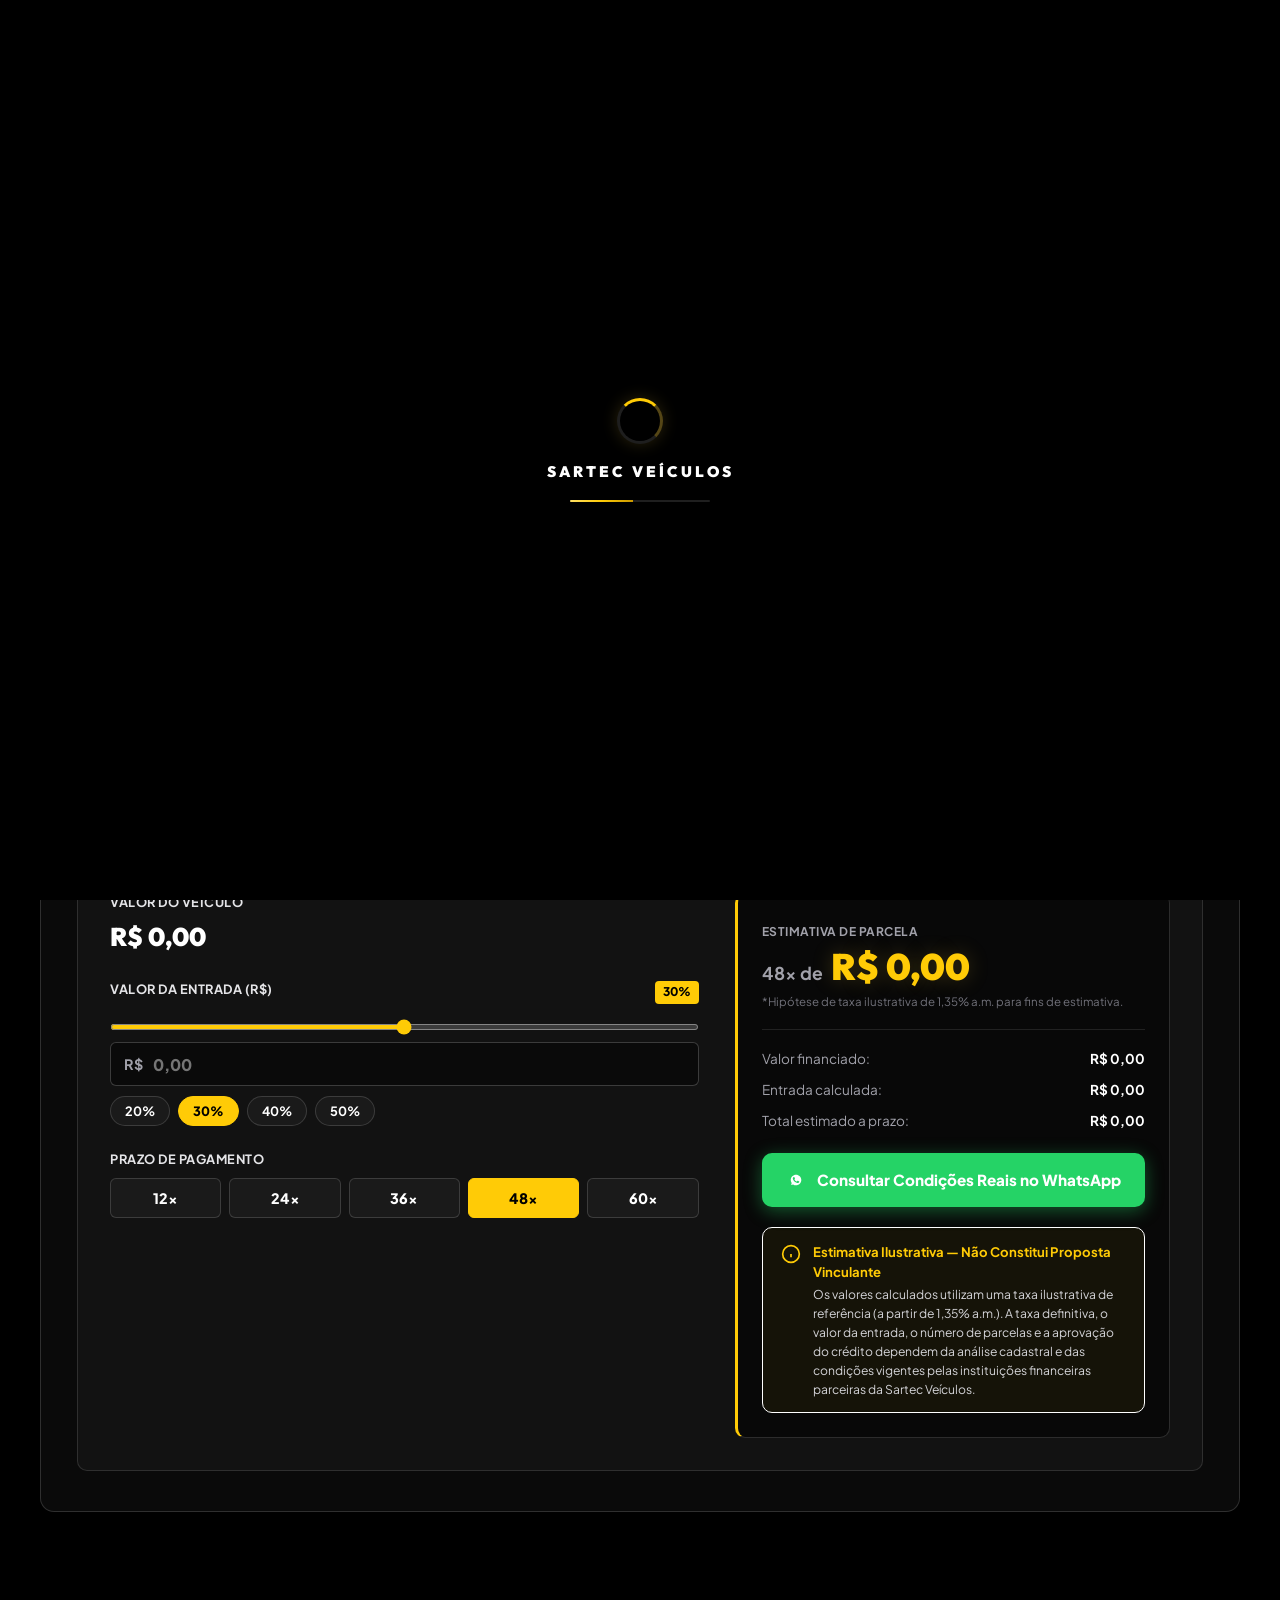
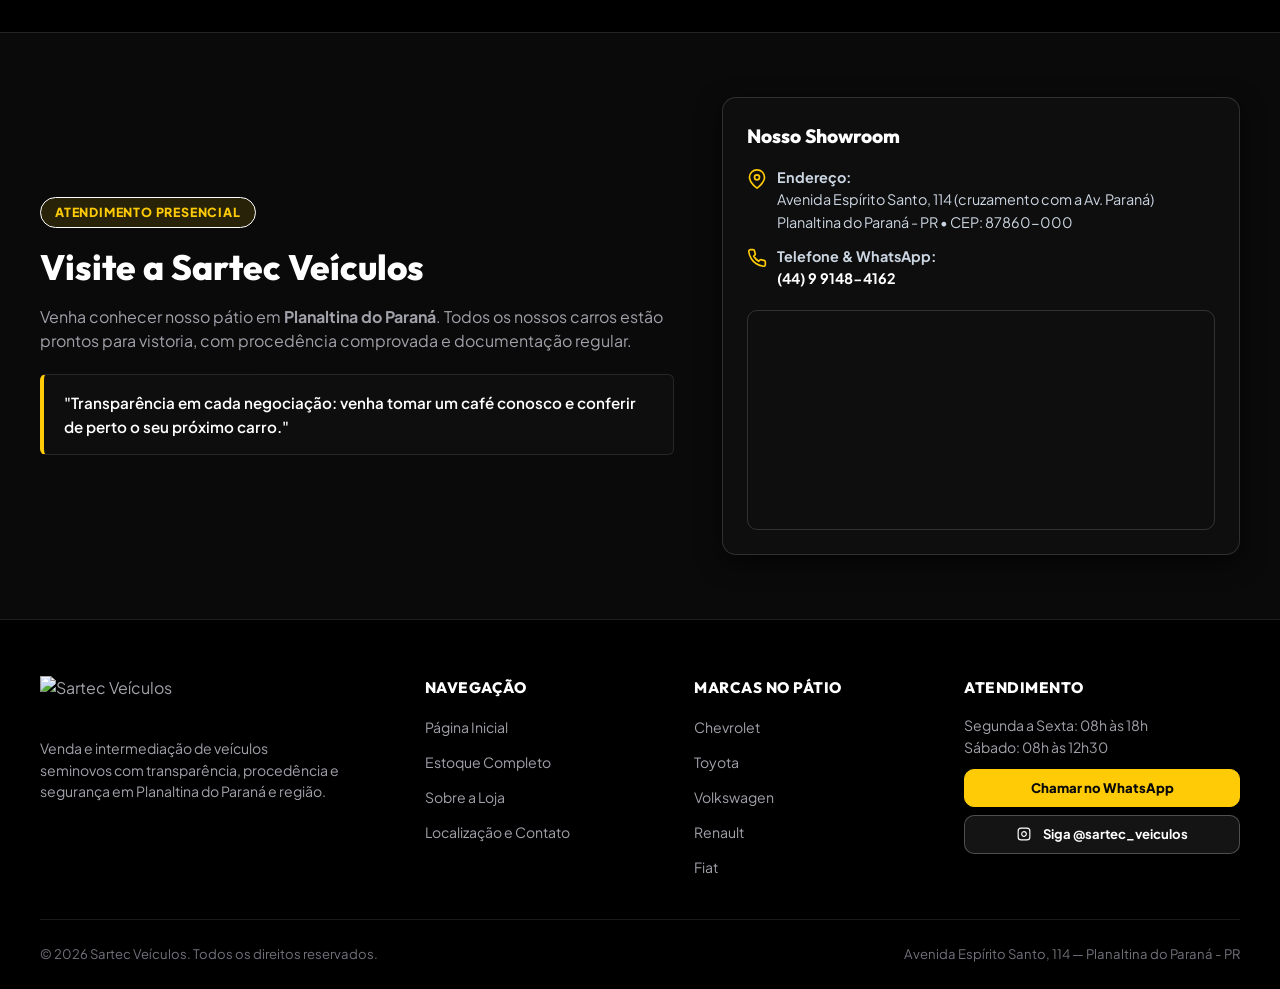
==== commit 6648dbd6: "feat: evolucao completa Sartec Veiculos 2.0 com carrossel hero, redesign amarelo institucional, filt" ====
--- a/veiculo.html
+++ b/veiculo.html
@@ -171,9 +171,18 @@
         
         <!-- Coluna Esquerda: Galeria de Fotografias -->
         <div class="showcase-gallery-col">
-          <div class="gallery-main-wrap">
+          <div class="gallery-main-wrap" id="vMainWrap" title="Clique para ampliar a foto do veículo em tela cheia" role="button" tabindex="0" aria-label="Ampliar foto do veículo em tela cheia">
             <span class="gallery-category-badge" id="vCategoryBadge">Categoria</span>
-            <img id="vMainImage" class="gallery-main-img" src="" alt="Fotografia do veículo">
+            <img id="vMainImage" class="gallery-main-img" src="" alt="Fotografia do veículo" loading="eager">
+            <span class="gallery-expand-hint">
+              <svg width="14" height="14" viewBox="0 0 24 24" fill="none" stroke="currentColor" stroke-width="2.5">
+                <polyline points="15 3 21 3 21 9"></polyline>
+                <polyline points="9 21 3 21 3 15"></polyline>
+                <line x1="21" y1="3" x2="14" y2="10"></line>
+                <line x1="3" y1="21" x2="10" y2="14"></line>
+              </svg>
+              Ampliar Foto
+            </span>
           </div>
 
           <!-- Carrossel de Miniaturas -->
@@ -356,7 +365,7 @@
                   <span class="months-tag" id="simResultMonths">48x de</span>
                   <div class="installment-amount" id="simResultInstallment">R$ 0,00</div>
                 </div>
-                <span class="sim-res-tax-info">*Taxa referencial estimada a partir de 1,35% a.m. (sujeito à análise de crédito bancário).</span>
+                <span class="sim-res-tax-info">*Hipótese de taxa ilustrativa de 1,35% a.m. para fins de estimativa.</span>
               </div>
 
               <div class="sim-summary-breakdown">
@@ -378,8 +387,23 @@
                 <svg width="22" height="22" viewBox="0 0 24 24" fill="currentColor">
                   <path d="M12.031 6.172c-3.181 0-5.767 2.586-5.768 5.766-.001 1.298.38 2.27 1.019 3.287l-.582 2.128 2.182-.573c.978.58 1.911.928 3.145.929 3.178 0 5.767-2.587 5.768-5.766.001-3.187-2.575-5.77-5.764-5.771zm3.392 8.244c-.144.405-.837.774-1.17.824-.299.045-.677.063-1.092-.069-.252-.08-.575-.187-.988-.365-1.739-.751-2.874-2.502-2.961-2.617-.087-.116-.708-.94-.708-1.793s.448-1.273.607-1.446c.159-.173.346-.217.462-.217l.332.006c.106.005.249-.04.39.298.144.347.491 1.2.534 1.287.043.087.072.188.014.304-.058.116-.087.188-.173.289l-.26.304c-.087.086-.177.18-.076.354.101.174.449.741.964 1.2.662.589 1.221.771 1.394.858.173.086.275.072.376-.044.101-.116.433-.506.549-.68.116-.173.231-.145.39-.087s1.011.477 1.184.564c.173.087.289.13.332.202.043.073.043.419-.101.824z"/>
                 </svg>
-                Enviar Simulação para Análise no WhatsApp
+                Consultar Condições Reais no WhatsApp
               </a>
+
+              <!-- Aviso Legal e Transparente do Financiamento -->
+              <div class="sim-disclaimer-box">
+                <div class="sim-disclaimer-icon">
+                  <svg width="20" height="20" viewBox="0 0 24 24" fill="none" stroke="currentColor" stroke-width="2">
+                    <circle cx="12" cy="12" r="10"></circle>
+                    <line x1="12" y1="16" x2="12" y2="12"></line>
+                    <line x1="12" y1="8" x2="12.01" y2="8"></line>
+                  </svg>
+                </div>
+                <div class="sim-disclaimer-text">
+                  <strong>Estimativa Ilustrativa — Não Constitui Proposta Vinculante</strong>
+                  Os valores calculados utilizam uma taxa ilustrativa de referência (a partir de 1,35% a.m.). A taxa definitiva, o valor da entrada, o número de parcelas e a aprovação do crédito dependem da análise cadastral e das condições vigentes pelas instituições financeiras parceiras da Sartec Veículos.
+                </div>
+              </div>
             </div>
           </div>
         </div>
@@ -574,6 +598,28 @@
     </div>
   </aside>
 
+  <!-- Modal Lightbox em Tela Cheia para Fotos do Veículo -->
+  <div id="galleryLightbox" class="gallery-lightbox" role="dialog" aria-modal="true" aria-label="Visualização em Tela Cheia da Foto do Veículo" style="display:none;">
+    <div class="lightbox-overlay" id="lightboxOverlay"></div>
+    <div class="lightbox-container">
+      <button type="button" class="lightbox-close-btn" id="lightboxCloseBtn" aria-label="Fechar visualização em tela cheia">✕</button>
+      
+      <div class="lightbox-stage">
+        <img id="lightboxImage" class="lightbox-image" src="" alt="Foto ampliada do veículo">
+      </div>
+
+      <div class="lightbox-controls" id="lightboxControls">
+        <button type="button" class="lightbox-nav-btn prev" id="lightboxPrevBtn" aria-label="Foto anterior">
+          <svg width="22" height="22" viewBox="0 0 24 24" fill="none" stroke="currentColor" stroke-width="2.5"><polyline points="15 18 9 12 15 6"></polyline></svg>
+        </button>
+        <span class="lightbox-counter" id="lightboxCounter">1 / 1</span>
+        <button type="button" class="lightbox-nav-btn next" id="lightboxNextBtn" aria-label="Próxima foto">
+          <svg width="22" height="22" viewBox="0 0 24 24" fill="none" stroke="currentColor" stroke-width="2.5"><polyline points="9 18 15 12 9 6"></polyline></svg>
+        </button>
+      </div>
+    </div>
+  </div>
+
   <!-- Scripts -->
   <script src="js/vehicles-data.js"></script>
   <script src="js/veiculo.js"></script>
--- a/css/style.css
+++ b/css/style.css
@@ -1,9 +1,9 @@
 /* ==========================================================================
    SARTEC VEÍCULOS — DESIGN SYSTEM & ESTILOS PROFISSIONAIS
-   Direção de Arte: Concessionária de Alto Luxo Monocromática (Preto & Branco Estrito)
-   Paleta: Preto Profundo (#000000 / #0A0A0A) + Grafite Nobre (#121212 / #1A1A1A)
-           + Branco Puro (#FFFFFF) + Detalhe Funcional Verde no WhatsApp (#25D366)
-   Compatível com a especificação Google Stitch (stitch.withgoogle.com / DESIGN.md)
+   Direção de Arte: Concessionária Automotiva Premium — Preto, Branco & Amarelo Sartec
+   Paleta: Preto Profundo (#000000 / #080808) + Grafite (#121212 / #181818)
+           + Branco Puro (#FFFFFF) + Amarelo Sartec Oficial (#FFCB06)
+           + Detalhe Funcional Verde no WhatsApp (#25D366)
    ========================================================================== */
 
 :root {
@@ -11,12 +11,32 @@
   --font-heading: 'Outfit', -apple-system, BlinkMacSystemFont, 'Segoe UI', Roboto, Helvetica, Arial, sans-serif;
   --font-body: 'Plus Jakarta Sans', -apple-system, BlinkMacSystemFont, 'Segoe UI', Roboto, Helvetica, Arial, sans-serif;
 
-  /* Paleta Monocromática Estrita: Preto e Branco */
+  /* Paleta Monocromática de Base */
   --color-primary: #FFFFFF;
   --color-primary-dark: #E4E4E7;
   --color-primary-light: rgba(255, 255, 255, 0.12);
-  --color-primary-text: #000000;
-
+  --color-primary-text: #080808;
+
+  /* Cor Institucional Oficial — Amarelo Sartec */
+  --color-accent: #FFCB06; /* Amarelo Sartec Principal */
+  --color-accent-light: #FFE066; /* Amarelo Claro para Hovers e Detalhes */
+  --color-accent-dark: #DDA800; /* Amarelo Profundo para Bordas e Gradientes */
+  --color-accent-gradient: linear-gradient(135deg, #FFE066 0%, #FFCB06 50%, #C99700 100%);
+  --color-accent-subtle: rgba(255, 203, 6, 0.12); /* Fundo Translúcido para Badges */
+  --border-accent: rgba(255, 203, 6, 0.40);
+  --border-accent-strong: rgba(255, 203, 6, 0.80);
+  --shadow-accent-glow: 0 0 20px rgba(255, 203, 6, 0.32);
+
+  /* Mapeamento de Compatibilidade para Amarelo Sartec */
+  --color-gold: var(--color-accent);
+  --color-gold-light: var(--color-accent-light);
+  --color-gold-dark: var(--color-accent-dark);
+  --color-gold-gradient: var(--color-accent-gradient);
+  --border-gold: var(--border-accent);
+  --border-gold-strong: var(--border-accent-strong);
+  --shadow-gold-glow: var(--shadow-accent-glow);
+
+  /* Ação Comercial (WhatsApp) */
   --color-whatsapp: #25D366;
   --color-whatsapp-hover: #1EBE5D;
   --color-whatsapp-light: rgba(37, 211, 102, 0.16);
@@ -40,7 +60,7 @@
   --border-accent: #FFFFFF;
   --border-dark: #27272A;
 
-  /* Textos Monocromáticos de Alto Contraste */
+  /* Textos de Alto Contraste */
   --text-main: #FFFFFF;
   --text-secondary: #A1A1AA;
   --text-muted: #71717A;
@@ -121,7 +141,7 @@
 }
 
 :focus-visible {
-  outline: 2px solid var(--color-primary);
+  outline: 2px solid var(--color-gold);
   outline-offset: 2px;
 }
 
@@ -135,7 +155,7 @@
 }
 
 /* ==========================================================================
-   TELA DE CARREGAMENTO / LOADING SCREEN
+   TELA DE CARREGAMENTO / LOADING SCREEN (COM TOQUES DOURADOS)
    ========================================================================== */
 
 .page-loader {
@@ -165,12 +185,14 @@
 }
 
 .loader-spinner {
-  width: 44px;
-  height: 44px;
-  border: 3px solid rgba(255, 255, 255, 0.15);
-  border-top-color: #FFFFFF;
+  width: 46px;
+  height: 46px;
+  border: 3px solid rgba(255, 255, 255, 0.12);
+  border-top-color: var(--color-gold);
+  border-right-color: rgba(212, 175, 55, 0.4);
   border-radius: 50%;
   animation: spinLoader 0.75s linear infinite;
+  box-shadow: 0 0 16px rgba(212, 175, 55, 0.2);
 }
 
 @keyframes spinLoader {
@@ -189,15 +211,15 @@
 .loader-bar {
   width: 140px;
   height: 2px;
-  background: rgba(255, 255, 255, 0.15);
+  background: rgba(255, 255, 255, 0.12);
   border-radius: 2px;
   overflow: hidden;
 }
 
 .loader-progress {
-  width: 40%;
+  width: 45%;
   height: 100%;
-  background: #FFFFFF;
+  background: var(--color-gold-gradient);
   animation: progressSweep 1.2s ease-in-out infinite alternate;
 }
 
@@ -241,7 +263,7 @@
 }
 
 .topbar-item svg {
-  color: #FFFFFF;
+  color: var(--color-gold);
   flex-shrink: 0;
 }
 
@@ -292,7 +314,10 @@
   transition: color var(--transition-fast);
 }
 
-.nav-link:hover,
+.nav-link:hover {
+  color: var(--color-gold-light);
+}
+
 .nav-link.active {
   color: #FFFFFF;
 }
@@ -304,7 +329,7 @@
   left: 0;
   width: 100%;
   height: 2px;
-  background-color: #FFFFFF;
+  background-color: var(--color-gold);
   border-radius: var(--radius-full);
 }
 
@@ -379,7 +404,7 @@
   left: 0;
   width: 100%;
   background-color: #0A0A0A;
-  border-bottom: 2px solid #FFFFFF;
+  border-bottom: 2px solid var(--color-gold);
   padding: 24px 20px;
   box-shadow: 0 10px 30px rgba(0, 0, 0, 0.9);
   z-index: 999;
@@ -405,38 +430,78 @@
 }
 
 /* ==========================================================================
-   HERO / APRESENTAÇÃO MONOCROMÁTICA
+   HERO / CARROSSEL COMERCIAL AUTOMOTIVO & SEARCH DOCK
    ========================================================================== */
 
 .hero-section {
   position: relative;
   background-color: #000000;
   background-image: 
-    linear-gradient(90deg, rgba(0, 0, 0, 0.97) 0%, rgba(0, 0, 0, 0.90) 45%, rgba(0, 0, 0, 0.65) 75%, rgba(0, 0, 0, 0.92) 100%),
+    radial-gradient(ellipse at 80% 30%, rgba(255, 203, 6, 0.08) 0%, transparent 60%),
+    linear-gradient(180deg, rgba(0, 0, 0, 0.92) 0%, rgba(8, 8, 8, 0.98) 100%),
     url('../img/hero-bg.jpg');
   background-size: cover;
-  background-position: center right;
+  background-position: center;
   background-repeat: no-repeat;
   color: #FFFFFF;
-  padding: 72px 0 60px;
-  border-bottom: 1px solid rgba(255, 255, 255, 0.15);
+  padding: 36px 0 24px;
+  border-bottom: 1px solid rgba(255, 255, 255, 0.12);
   overflow: hidden;
 }
 
-.hero-grid {
+.hero-carousel-container {
+  position: relative;
+  width: 100%;
+  overflow: hidden;
+}
+
+.hero-carousel-track {
+  display: flex;
+  width: 100%;
+  transition: transform 0.65s cubic-bezier(0.25, 1, 0.5, 1);
+  will-change: transform;
+}
+
+.hero-slide {
+  flex: 0 0 100%;
+  width: 100%;
+  min-width: 100%;
+  box-sizing: border-box;
+  opacity: 0.35;
+  transform: scale(0.97);
+  transition: opacity 0.55s ease, transform 0.55s ease;
+  pointer-events: none;
+}
+
+.hero-slide.active {
+  opacity: 1;
+  transform: scale(1);
+  pointer-events: auto;
+}
+
+.hero-slide-grid {
   display: grid;
-  grid-template-columns: 1.15fr 0.85fr;
-  align-items: center;
-  gap: 40px;
+  grid-template-columns: 1.15fr 0.95fr;
+  align-items: center;
+  gap: 36px;
+  min-height: 480px;
+  padding: 20px 0 50px;
+}
+
+.hero-slide-text {
+  display: flex;
+  flex-direction: column;
+  justify-content: center;
+  z-index: 3;
 }
 
 .hero-badge-tag {
   display: inline-flex;
   align-items: center;
   gap: 6px;
-  background-color: rgba(255, 255, 255, 0.08);
-  color: #FFFFFF;
-  border: 1px solid rgba(255, 255, 255, 0.25);
+  background-color: var(--color-accent-subtle);
+  color: var(--color-accent);
+  border: 1px solid var(--border-accent);
   font-size: 0.78rem;
   font-weight: 800;
   text-transform: uppercase;
@@ -444,21 +509,23 @@
   padding: 5px 14px;
   border-radius: var(--radius-full);
   margin-bottom: 18px;
+  align-self: flex-start;
 }
 
 .hero-title {
   font-family: var(--font-heading);
-  font-size: 3.3rem;
+  font-size: 3.2rem;
   font-weight: 900;
-  line-height: 1.1;
-  letter-spacing: -1px;
+  line-height: 1.12;
+  letter-spacing: -0.8px;
   margin-bottom: 16px;
   color: #FFFFFF;
 }
 
 .hero-title .highlight {
-  color: #FFFFFF;
-  border-bottom: 3px solid #FFFFFF;
+  color: var(--color-accent);
+  text-shadow: 0 0 24px rgba(255, 203, 6, 0.35);
+  border-bottom: 3px solid var(--color-accent);
 }
 
 .hero-description {
@@ -492,7 +559,7 @@
 }
 
 .hero-feature-item svg {
-  color: #FFFFFF;
+  color: var(--color-accent);
 }
 
 .hero-ctas {
@@ -507,22 +574,24 @@
   align-items: center;
   justify-content: center;
   gap: 8px;
-  background-color: #FFFFFF;
-  color: #000000;
-  font-size: 0.92rem;
+  background-color: var(--color-accent);
+  color: #080808;
+  font-size: 0.94rem;
   font-weight: 800;
-  padding: 12px 24px;
+  padding: 13px 26px;
   border-radius: var(--radius-md);
-  border: 1px solid #FFFFFF;
+  border: 1px solid var(--color-accent);
   cursor: pointer;
   transition: all var(--transition-fast);
+  text-decoration: none;
 }
 
 .btn-primary:hover {
-  background-color: #E4E4E7;
-  color: #000000;
+  background-color: var(--color-accent-light);
+  border-color: var(--color-accent-light);
+  color: #080808;
   transform: translateY(-2px);
-  box-shadow: 0 4px 18px rgba(255, 255, 255, 0.2);
+  box-shadow: 0 6px 22px rgba(255, 203, 6, 0.42);
 }
 
 .btn-secondary {
@@ -530,93 +599,243 @@
   align-items: center;
   justify-content: center;
   gap: 8px;
-  background-color: rgba(255, 255, 255, 0.06);
-  color: #FFFFFF;
-  font-size: 0.92rem;
-  font-weight: 700;
-  padding: 12px 22px;
+  background-color: rgba(255, 255, 255, 0.08);
+  color: #FFFFFF;
+  font-size: 0.94rem;
+  font-weight: 700;
+  padding: 13px 24px;
   border-radius: var(--radius-md);
   border: 1px solid rgba(255, 255, 255, 0.25);
   cursor: pointer;
   transition: all var(--transition-fast);
+  text-decoration: none;
 }
 
 .btn-secondary:hover {
-  background-color: rgba(255, 255, 255, 0.15);
-  border-color: #FFFFFF;
+  background-color: rgba(255, 203, 6, 0.12);
+  border-color: var(--color-accent);
   transform: translateY(-2px);
-  color: #FFFFFF;
-}
-
-/* Card de Busca Rápida no Hero */
+  color: var(--color-accent);
+}
+
+/* Lado Visual do Carro no Slide */
+.hero-slide-media {
+  display: flex;
+  justify-content: center;
+  align-items: center;
+  position: relative;
+  z-index: 2;
+}
+
+.hero-car-stage {
+  position: relative;
+  width: 100%;
+  max-width: 580px;
+  aspect-ratio: 16 / 10;
+  border-radius: var(--radius-lg);
+  overflow: hidden;
+  box-shadow: 0 20px 50px rgba(0, 0, 0, 0.9), 0 0 35px rgba(255, 203, 6, 0.15);
+  border: 1px solid rgba(255, 255, 255, 0.18);
+  background-color: #0A0A0A;
+}
+
+.hero-car-ambient-glow {
+  position: absolute;
+  inset: -10%;
+  background: radial-gradient(circle at 60% 50%, rgba(255, 203, 6, 0.25) 0%, rgba(255, 203, 6, 0.05) 50%, transparent 75%);
+  filter: blur(35px);
+  z-index: 1;
+  pointer-events: none;
+}
+
+.hero-car-img {
+  width: 100%;
+  height: 100%;
+  object-fit: cover;
+  position: relative;
+  z-index: 2;
+  transition: transform 0.4s ease;
+}
+
+.hero-slide:hover .hero-car-img {
+  transform: scale(1.03);
+}
+
+.hero-car-overlay-badge {
+  position: absolute;
+  bottom: 16px;
+  right: 16px;
+  z-index: 3;
+  background: rgba(8, 8, 8, 0.92);
+  border: 1px solid var(--border-accent);
+  padding: 6px 14px;
+  border-radius: var(--radius-full);
+  font-size: 0.78rem;
+  font-weight: 800;
+  color: #FFFFFF;
+  display: flex;
+  align-items: center;
+  gap: 8px;
+  backdrop-filter: blur(8px);
+  box-shadow: 0 4px 14px rgba(0, 0, 0, 0.6);
+}
+
+.hero-car-overlay-badge .badge-dot {
+  width: 8px;
+  height: 8px;
+  border-radius: 50%;
+  background-color: var(--color-accent);
+  box-shadow: 0 0 8px var(--color-accent);
+}
+
+/* Setas de Navegação do Carrossel */
+.hero-arrow-btn {
+  position: absolute;
+  top: 48%;
+  transform: translateY(-50%);
+  z-index: 10;
+  width: 46px;
+  height: 46px;
+  border-radius: 50%;
+  background: rgba(14, 14, 14, 0.88);
+  border: 1px solid rgba(255, 255, 255, 0.22);
+  color: #FFFFFF;
+  display: flex;
+  align-items: center;
+  justify-content: center;
+  cursor: pointer;
+  backdrop-filter: blur(8px);
+  transition: all var(--transition-fast);
+}
+
+.hero-arrow-btn.prev {
+  left: 20px;
+}
+
+.hero-arrow-btn.next {
+  right: 20px;
+}
+
+.hero-arrow-btn:hover {
+  background-color: var(--color-accent);
+  color: #080808;
+  border-color: var(--color-accent);
+  transform: translateY(-50%) scale(1.08);
+  box-shadow: 0 6px 20px rgba(255, 203, 6, 0.45);
+}
+
+.hero-arrow-btn:focus-visible {
+  outline: 2px solid var(--color-accent);
+  outline-offset: 3px;
+}
+
+/* Indicadores de Posição (Dots com Progresso) */
+.hero-carousel-dots {
+  position: absolute;
+  bottom: 22px;
+  left: 50%;
+  transform: translateX(-50%);
+  z-index: 10;
+  display: flex;
+  align-items: center;
+  gap: 10px;
+  background: rgba(0, 0, 0, 0.65);
+  padding: 8px 16px;
+  border-radius: var(--radius-full);
+  backdrop-filter: blur(10px);
+  border: 1px solid rgba(255, 255, 255, 0.12);
+}
+
+.hero-dot {
+  width: 10px;
+  height: 10px;
+  border-radius: 5px;
+  background: rgba(255, 255, 255, 0.35);
+  border: none;
+  cursor: pointer;
+  transition: all 0.3s cubic-bezier(0.4, 0, 0.2, 1);
+  padding: 0;
+}
+
+.hero-dot.active {
+  width: 28px;
+  background-color: var(--color-accent);
+  box-shadow: 0 0 12px rgba(255, 203, 6, 0.6);
+}
+
+/* ==========================================================================
+   DOCK DE PESQUISA RÁPIDA INTEGRADA AO HERO
+   ========================================================================== */
+
+.hero-search-dock {
+  position: relative;
+  z-index: 10;
+  margin-top: 10px;
+  padding-bottom: 20px;
+}
+
+.search-dock-panel {
+  background: linear-gradient(135deg, rgba(18, 18, 18, 0.96) 0%, rgba(10, 10, 10, 0.98) 100%);
+  border: 1px solid rgba(255, 255, 255, 0.18);
+  border-top: 3px solid var(--color-accent);
+  border-radius: var(--radius-lg);
+  padding: 22px 28px;
+  box-shadow: 0 16px 40px rgba(0, 0, 0, 0.85);
+  backdrop-filter: blur(16px);
+  display: grid;
+  grid-template-columns: auto 1fr;
+  gap: 28px;
+  align-items: center;
+}
+
+.dock-panel-title {
+  display: flex;
+  align-items: center;
+  gap: 12px;
+}
+
+.dock-panel-title svg {
+  color: var(--color-accent);
+  flex-shrink: 0;
+}
+
+.dock-panel-title strong {
+  display: block;
+  font-family: var(--font-heading);
+  font-size: 1.05rem;
+  font-weight: 800;
+  color: #FFFFFF;
+}
+
+.dock-panel-title span {
+  display: block;
+  font-size: 0.78rem;
+  color: var(--text-secondary);
+}
+
+.dock-search-form {
+  display: grid;
+  grid-template-columns: 1.5fr 1fr auto;
+  gap: 14px;
+  align-items: center;
+}
+
+.dock-submit-btn {
+  white-space: nowrap;
+  height: 44px;
+  padding: 0 22px;
+}
+
+/* Suporte retrocompatível para hero-quick-card */
 .hero-quick-card {
   background: rgba(18, 18, 18, 0.92);
   backdrop-filter: blur(14px);
   -webkit-backdrop-filter: blur(14px);
   border: 1px solid rgba(255, 255, 255, 0.16);
-  border-top: 3px solid #FFFFFF;
+  border-top: 3px solid var(--color-accent);
   border-radius: var(--radius-lg);
   padding: 28px;
   box-shadow: 0 16px 40px rgba(0, 0, 0, 0.8);
-}
-
-.quick-card-header {
-  display: flex;
-  align-items: center;
-  justify-content: space-between;
-  margin-bottom: 6px;
-}
-
-.quick-card-title {
-  font-family: var(--font-heading);
-  font-size: 1.35rem;
-  font-weight: 800;
-  color: #FFFFFF;
-}
-
-.quick-card-badge {
-  background-color: rgba(255, 255, 255, 0.1);
-  color: #FFFFFF;
-  border: 1px solid rgba(255, 255, 255, 0.3);
-  font-size: 0.72rem;
-  font-weight: 800;
-  padding: 3px 10px;
-  border-radius: var(--radius-full);
-}
-
-.quick-card-subtitle {
-  font-size: 0.84rem;
-  color: var(--text-light-muted);
-  margin-bottom: 18px;
-}
-
-.hero-quick-card .form-label {
-  color: #E4E4E7;
-  font-size: 0.78rem;
-  font-weight: 700;
-}
-
-.hero-quick-card .form-control {
-  background-color: #080808;
-  border: 1px solid rgba(255, 255, 255, 0.18);
-  color: #FFFFFF;
-}
-
-.hero-quick-card .form-control:focus {
-  border-color: #FFFFFF;
-  box-shadow: 0 0 0 3px rgba(255, 255, 255, 0.2);
-  background-color: #121212;
-}
-
-.hero-quick-card select.form-control option {
-  background-color: #0E0E0E;
-  color: #FFFFFF;
-}
-
-.quick-search-form {
-  display: flex;
-  flex-direction: column;
-  gap: 14px;
 }
 
 /* Controles de Formulário Gerais */
@@ -644,9 +863,9 @@
 }
 
 .form-control:focus {
-  border-color: #FFFFFF;
+  border-color: var(--color-gold);
   background-color: #181818;
-  box-shadow: 0 0 0 3px rgba(255, 255, 255, 0.2);
+  box-shadow: 0 0 0 3px rgba(212, 175, 55, 0.2);
 }
 
 select.form-control option {
@@ -655,7 +874,7 @@
 }
 
 /* ==========================================================================
-   FAIXA DE DIFERENCIAIS CONFIRMADOS (PILARES MONOCROMÁTICOS)
+   FAIXA DE DIFERENCIAIS CONFIRMADOS (PILARES COM ÍCONES DOURADOS)
    ========================================================================== */
 
 .pillars-strip {
@@ -681,9 +900,9 @@
   width: 46px;
   height: 46px;
   border-radius: var(--radius-md);
-  background-color: rgba(255, 255, 255, 0.08);
-  color: #FFFFFF;
-  border: 1px solid rgba(255, 255, 255, 0.2);
+  background-color: rgba(212, 175, 55, 0.08);
+  color: var(--color-gold);
+  border: 1px solid rgba(212, 175, 55, 0.35);
   display: flex;
   align-items: center;
   justify-content: center;
@@ -730,7 +949,7 @@
   color: #FFFFFF;
   line-height: 1.15;
   padding-left: 14px;
-  border-left: 4px solid #FFFFFF;
+  border-left: 4px solid var(--color-gold);
 }
 
 .catalog-desc {
@@ -745,7 +964,7 @@
   align-items: center;
   gap: 8px;
   background-color: #0E0E0E;
-  border: 1px solid rgba(255, 255, 255, 0.3);
+  border: 1px solid var(--border-gold);
   padding: 9px 20px;
   border-radius: var(--radius-full);
   font-size: 0.88rem;
@@ -755,12 +974,12 @@
 }
 
 .catalog-counter-pill svg {
-  color: #FFFFFF;
+  color: var(--color-gold);
 }
 
 .counter-number,
 .catalog-counter-pill strong {
-  color: #FFFFFF;
+  color: var(--color-gold);
   font-weight: 900;
   font-size: 1rem;
 }
@@ -777,7 +996,7 @@
 .filters-sidebar {
   background-color: #0E0E0E;
   border: 1px solid rgba(255, 255, 255, 0.12);
-  border-top: 3px solid #FFFFFF;
+  border-top: 3px solid var(--color-gold);
   border-radius: var(--radius-lg);
   padding: 24px;
   box-shadow: 0 8px 24px rgba(0, 0, 0, 0.6);
@@ -812,7 +1031,7 @@
 }
 
 .btn-clear-filters:hover {
-  color: #FFFFFF;
+  color: var(--color-gold);
   text-decoration: underline;
 }
 
@@ -871,7 +1090,7 @@
   padding: 12px 18px;
   background-color: #0E0E0E;
   border: 1px solid rgba(255, 255, 255, 0.12);
-  border-left: 3px solid #FFFFFF;
+  border-left: 3px solid var(--color-gold);
   border-radius: var(--radius-md);
   box-shadow: 0 4px 14px rgba(0, 0, 0, 0.5);
 }
@@ -894,7 +1113,7 @@
   font-weight: 700;
   padding: 4px 10px;
   border-radius: var(--radius-full);
-  border: 1px solid rgba(255, 255, 255, 0.35);
+  border: 1px solid var(--border-gold);
   box-shadow: 0 1px 4px rgba(0, 0, 0, 0.4);
 }
 
@@ -967,7 +1186,7 @@
 }
 
 /* ==========================================================================
-   CARDS DE VEÍCULOS (MONOCROMÁTICO PRETO E BRANCO)
+   CARDS DE VEÍCULOS (PRETO, BRANCO E ACENTOS DOURADOS)
    ========================================================================== */
 
 .vehicles-grid {
@@ -991,8 +1210,8 @@
 
 .vehicle-card:hover {
   transform: translateY(-5px);
-  box-shadow: 0 18px 40px -4px rgba(0, 0, 0, 0.9), 0 0 20px rgba(255, 255, 255, 0.15);
-  border-color: rgba(255, 255, 255, 0.6);
+  box-shadow: 0 18px 40px -4px rgba(0, 0, 0, 0.9), 0 0 20px rgba(212, 175, 55, 0.15);
+  border-color: var(--border-gold-strong);
 }
 
 /* Fotografia Principal */
@@ -1031,6 +1250,7 @@
   padding: 4px 10px;
   border-radius: var(--radius-xs);
   box-shadow: 0 2px 8px rgba(0, 0, 0, 0.6);
+  border: 1px solid rgba(212, 175, 55, 0.35);
 }
 
 /* Corpo do Card */
@@ -1048,7 +1268,7 @@
 .card-brand {
   font-size: 0.74rem;
   font-weight: 800;
-  color: var(--text-secondary);
+  color: var(--color-gold);
   text-transform: uppercase;
   letter-spacing: 0.8px;
 }
@@ -1068,7 +1288,7 @@
 }
 
 .card-title a:hover {
-  color: #E4E4E7;
+  color: var(--color-gold-light);
 }
 
 .card-version {
@@ -1080,11 +1300,11 @@
   text-overflow: ellipsis;
 }
 
-/* 2. Preço com Alto Destaque Monocromático */
+/* 2. Preço com Destaque Dourado */
 .card-price-box {
   background: linear-gradient(135deg, #050505 0%, #111111 100%);
   border: 1px solid rgba(255, 255, 255, 0.1);
-  border-left: 3px solid #FFFFFF;
+  border-left: 3px solid var(--color-gold);
   padding: 8px 12px;
   border-radius: 4px;
   margin-bottom: 12px;
@@ -1103,9 +1323,34 @@
   font-family: var(--font-heading);
   font-size: 1.55rem;
   font-weight: 900;
-  color: #FFFFFF;
+  color: var(--color-accent);
   line-height: 1.1;
   letter-spacing: -0.5px;
+  text-shadow: 0 0 20px rgba(255, 203, 6, 0.25);
+}
+
+.btn-card-quickview {
+  display: inline-flex;
+  align-items: center;
+  justify-content: center;
+  gap: 4px;
+  background-color: transparent;
+  color: var(--text-secondary);
+  font-size: 0.76rem;
+  font-weight: 700;
+  padding: 4px 8px;
+  border-radius: var(--radius-xs);
+  border: 1px dashed rgba(255, 255, 255, 0.18);
+  cursor: pointer;
+  transition: all var(--transition-fast);
+  margin-top: 6px;
+  width: 100%;
+}
+
+.btn-card-quickview:hover {
+  color: var(--color-accent);
+  border-color: var(--color-accent);
+  background-color: rgba(255, 203, 6, 0.08);
 }
 
 /* 3. Ficha Técnica Compacta */
@@ -1143,7 +1388,7 @@
   color: #FFFFFF;
 }
 
-/* 4. Ações: Botão Branco "Ver Detalhes" + Botão WhatsApp */
+/* 4. Ações: Botão Branco "Ver Detalhes" com Borda Dourada + Botão WhatsApp */
 .card-buttons {
   display: grid;
   grid-template-columns: 1fr 1fr;
@@ -1161,7 +1406,7 @@
   font-weight: 800;
   padding: 10px 8px;
   border-radius: var(--radius-sm);
-  border: 1px solid #FFFFFF;
+  border: 1px solid var(--border-gold);
   box-shadow: 0 2px 8px rgba(255, 255, 255, 0.15);
   transition: all var(--transition-fast);
   cursor: pointer;
@@ -1169,9 +1414,10 @@
 }
 
 .btn-card-details:hover {
-  background-color: #E4E4E7;
+  background-color: var(--color-gold-light);
+  border-color: var(--color-gold);
   transform: translateY(-1px);
-  box-shadow: 0 4px 14px rgba(255, 255, 255, 0.3);
+  box-shadow: 0 4px 14px rgba(212, 175, 55, 0.3);
   color: #000000;
 }
 
@@ -1264,13 +1510,13 @@
 
 .btn-page:hover:not(:disabled) {
   background-color: #1A1A1A;
-  border-color: #FFFFFF;
-  color: #FFFFFF;
+  border-color: var(--color-gold);
+  color: var(--color-gold-light);
 }
 
 .btn-page.active {
-  background-color: #FFFFFF;
-  border-color: #FFFFFF;
+  background-color: var(--color-gold);
+  border-color: var(--color-gold);
   color: #000000;
   font-weight: 900;
 }
@@ -1310,7 +1556,7 @@
 }
 
 .vehicle-breadcrumbs a:hover {
-  color: #FFFFFF;
+  color: var(--color-gold-light);
 }
 
 .vehicle-breadcrumbs .sep {
@@ -1318,7 +1564,7 @@
 }
 
 .vehicle-breadcrumbs .current {
-  color: #FFFFFF;
+  color: var(--color-gold);
   font-weight: 700;
 }
 
@@ -1391,6 +1637,7 @@
   border-radius: var(--radius-xs);
   z-index: 2;
   box-shadow: 0 2px 10px rgba(0, 0, 0, 0.6);
+  border: 1px solid var(--border-gold);
 }
 
 .gallery-main-img {
@@ -1431,13 +1678,13 @@
 }
 
 .v-thumb:hover {
-  border-color: #FFFFFF;
+  border-color: var(--color-gold);
   transform: translateY(-2px);
 }
 
 .v-thumb.active {
-  border-color: #FFFFFF;
-  box-shadow: 0 0 12px rgba(255, 255, 255, 0.4);
+  border-color: var(--color-gold);
+  box-shadow: 0 0 12px rgba(212, 175, 55, 0.45);
 }
 
 /* Pilares de Confiança no Showroom */
@@ -1459,7 +1706,7 @@
 }
 
 .v-trust-item svg {
-  color: #FFFFFF;
+  color: var(--color-gold);
   flex-shrink: 0;
 }
 
@@ -1486,9 +1733,9 @@
 
 .v-brand-tag {
   display: inline-block;
-  background-color: rgba(255, 255, 255, 0.1);
-  color: #FFFFFF;
-  border: 1px solid rgba(255, 255, 255, 0.25);
+  background-color: rgba(212, 175, 55, 0.08);
+  color: var(--color-gold);
+  border: 1px solid rgba(212, 175, 55, 0.35);
   font-size: 0.78rem;
   font-weight: 800;
   text-transform: uppercase;
@@ -1512,15 +1759,15 @@
   color: var(--text-secondary);
 }
 
-/* Card de Preço em Destaque Visual */
+/* Card de Preço em Destaque Visual com Borda Dourada */
 .v-price-card {
   background: linear-gradient(135deg, #050505 0%, #141414 100%);
-  border: 1px solid rgba(255, 255, 255, 0.25);
-  border-left: 5px solid #FFFFFF;
+  border: 1px solid var(--border-gold);
+  border-left: 5px solid var(--color-gold);
   border-radius: var(--radius-md);
   padding: 20px 24px;
   margin-bottom: 20px;
-  box-shadow: 0 8px 28px rgba(0, 0, 0, 0.8);
+  box-shadow: 0 8px 28px rgba(0, 0, 0, 0.8), 0 0 20px rgba(212, 175, 55, 0.1);
 }
 
 .v-price-top {
@@ -1540,7 +1787,7 @@
 
 .v-price-condition {
   font-size: 0.78rem;
-  color: #FFFFFF;
+  color: var(--color-gold);
   font-weight: 700;
 }
 
@@ -1548,9 +1795,10 @@
   font-family: var(--font-heading);
   font-size: 2.7rem;
   font-weight: 900;
-  color: #FFFFFF;
+  color: var(--color-gold);
   line-height: 1.1;
   letter-spacing: -0.5px;
+  text-shadow: 0 0 25px rgba(212, 175, 55, 0.3);
 }
 
 .v-price-meta {
@@ -1565,8 +1813,8 @@
   align-items: center;
   gap: 8px;
   background-color: #0E0E0E;
-  border: 1px solid rgba(255, 255, 255, 0.2);
-  color: #FFFFFF;
+  border: 1px solid var(--border-gold);
+  color: var(--color-gold);
   font-size: 0.84rem;
   font-weight: 700;
   padding: 10px 16px;
@@ -1576,13 +1824,13 @@
 }
 
 .v-simulator-shortcut:hover {
-  background-color: #1A1A1A;
-  border-color: #FFFFFF;
+  background-color: rgba(212, 175, 55, 0.12);
+  border-color: var(--color-gold-light);
   transform: translateY(-1px);
 }
 
 .v-simulator-shortcut svg {
-  color: #FFFFFF;
+  color: var(--color-gold);
 }
 
 /* Quick Specs */
@@ -1674,12 +1922,12 @@
 
 .btn-back-stock:hover {
   background-color: #1A1A1A;
-  border-color: #FFFFFF;
+  border-color: var(--color-gold);
   color: #FFFFFF;
 }
 
 /* ==========================================================================
-   SIMULADOR DE FINANCIAMENTO AUTOMOTIVO
+   SIMULADOR DE FINANCIAMENTO AUTOMOTIVO (COM DETALHES DOURADOS)
    ========================================================================== */
 
 .financing-calculator-section {
@@ -1692,9 +1940,9 @@
 
 .simulator-badge {
   display: inline-block;
-  background-color: rgba(255, 255, 255, 0.1);
-  color: #FFFFFF;
-  border: 1px solid rgba(255, 255, 255, 0.25);
+  background-color: rgba(212, 175, 55, 0.1);
+  color: var(--color-gold);
+  border: 1px solid rgba(212, 175, 55, 0.35);
   font-size: 0.75rem;
   font-weight: 800;
   text-transform: uppercase;
@@ -1743,7 +1991,7 @@
 }
 
 .sim-pct-tag {
-  background-color: #FFFFFF;
+  background-color: var(--color-gold);
   color: #000000;
   font-size: 0.75rem;
   font-weight: 900;
@@ -1757,7 +2005,7 @@
   border-radius: 3px;
   background: #27272A;
   outline: none;
-  accent-color: #FFFFFF;
+  accent-color: var(--color-gold);
   cursor: pointer;
   margin-bottom: 12px;
 }
@@ -1802,13 +2050,14 @@
 }
 
 .preset-chip:hover {
-  border-color: #FFFFFF;
+  border-color: var(--color-gold);
 }
 
 .preset-chip.active {
-  background-color: #FFFFFF;
+  background-color: var(--color-gold);
   color: #000000;
-  border-color: #FFFFFF;
+  border-color: var(--color-gold);
+  font-weight: 900;
 }
 
 .sim-term-selector {
@@ -1832,18 +2081,20 @@
 }
 
 .term-btn:hover {
-  border-color: #FFFFFF;
+  border-color: var(--color-gold);
 }
 
 .term-btn.active {
-  background-color: #FFFFFF;
+  background-color: var(--color-gold);
   color: #000000;
-  border-color: #FFFFFF;
+  border-color: var(--color-gold);
+  font-weight: 900;
 }
 
 .sim-result-col {
   background-color: #080808;
   border: 1px solid rgba(255, 255, 255, 0.15);
+  border-left: 3px solid var(--color-gold);
   border-radius: var(--radius-md);
   padding: 24px;
   display: flex;
@@ -1882,8 +2133,9 @@
   font-family: var(--font-heading);
   font-size: 2.3rem;
   font-weight: 900;
-  color: #FFFFFF;
+  color: var(--color-gold);
   line-height: 1.1;
+  text-shadow: 0 0 20px rgba(212, 175, 55, 0.25);
 }
 
 .sim-res-tax-info {
@@ -1962,7 +2214,7 @@
   color: #FFFFFF;
   line-height: 1.2;
   padding-left: 12px;
-  border-left: 4px solid #FFFFFF;
+  border-left: 4px solid var(--color-gold);
 }
 
 .section-subtitle {
@@ -1982,7 +2234,7 @@
 .specs-grid-cell {
   background-color: #0E0E0E;
   border: 1px solid rgba(255, 255, 255, 0.1);
-  border-left: 3px solid #FFFFFF;
+  border-left: 3px solid var(--color-gold);
   border-radius: var(--radius-xs);
   padding: 12px 14px;
 }
@@ -2027,7 +2279,7 @@
   align-items: center;
   gap: 6px;
   background-color: #0E0E0E;
-  border: 1px solid rgba(255, 255, 255, 0.2);
+  border: 1px solid rgba(212, 175, 55, 0.25);
   color: #FFFFFF;
   font-size: 0.82rem;
   font-weight: 600;
@@ -2036,7 +2288,7 @@
 }
 
 .v-feature-chip svg {
-  color: #FFFFFF;
+  color: var(--color-gold);
   stroke-width: 3;
 }
 
@@ -2071,7 +2323,7 @@
 
 .modal-card {
   background-color: #0E0E0E;
-  border: 1px solid rgba(255, 255, 255, 0.18);
+  border: 1px solid var(--border-gold);
   border-radius: var(--radius-lg);
   max-width: 920px;
   width: 100%;
@@ -2100,8 +2352,8 @@
 }
 
 .modal-close-button:hover {
-  background-color: #FFFFFF;
-  border-color: #FFFFFF;
+  background-color: var(--color-gold);
+  border-color: var(--color-gold);
   color: #000000;
 }
 
@@ -2148,7 +2400,7 @@
 }
 
 .thumb-item.active {
-  border-color: #FFFFFF;
+  border-color: var(--color-gold);
 }
 
 .modal-details-side {
@@ -2160,7 +2412,7 @@
 .modal-brand-tag {
   display: inline-block;
   align-self: flex-start;
-  background-color: #FFFFFF;
+  background-color: var(--color-gold);
   color: #000000;
   font-size: 0.74rem;
   font-weight: 900;
@@ -2188,7 +2440,7 @@
 
 .modal-price-strip {
   background-color: #000000;
-  border-left: 4px solid #FFFFFF;
+  border-left: 4px solid var(--color-gold);
   border-radius: var(--radius-md);
   padding: 14px 18px;
   margin-bottom: 20px;
@@ -2207,7 +2459,7 @@
   font-family: var(--font-heading);
   font-size: 1.9rem;
   font-weight: 900;
-  color: #FFFFFF;
+  color: var(--color-gold);
   letter-spacing: -0.5px;
   line-height: 1.1;
   margin-top: 2px;
@@ -2223,7 +2475,7 @@
 .modal-spec-cell {
   background-color: #050505;
   border: 1px solid rgba(255, 255, 255, 0.1);
-  border-left: 2px solid #FFFFFF;
+  border-left: 2px solid var(--color-gold);
   border-radius: var(--radius-xs);
   padding: 8px 12px;
 }
@@ -2261,7 +2513,7 @@
 
 .feature-chip {
   background-color: #141414;
-  border: 1px solid rgba(255, 255, 255, 0.25);
+  border: 1px solid rgba(212, 175, 55, 0.35);
   color: #FFFFFF;
   font-size: 0.78rem;
   font-weight: 700;
@@ -2309,7 +2561,7 @@
 }
 
 .related-card-mini:hover {
-  border-color: #FFFFFF;
+  border-color: var(--color-gold);
   transform: translateY(-2px);
 }
 
@@ -2329,7 +2581,7 @@
 .related-mini-price {
   font-size: 0.82rem;
   font-weight: 800;
-  color: #FFFFFF;
+  color: var(--color-gold);
 }
 
 /* ==========================================================================
@@ -2366,10 +2618,10 @@
 
 .about-quote {
   background-color: #0E0E0E;
-  border-left: 4px solid #FFFFFF;
+  border-left: 4px solid var(--color-gold);
   border: 1px solid rgba(255, 255, 255, 0.1);
   border-left-width: 4px;
-  border-left-color: #FFFFFF;
+  border-left-color: var(--color-gold);
   padding: 16px 20px;
   border-radius: var(--radius-sm);
   font-size: 0.95rem;
@@ -2411,7 +2663,7 @@
 }
 
 .loc-item svg {
-  color: #FFFFFF;
+  color: var(--color-gold);
   flex-shrink: 0;
   margin-top: 3px;
 }
@@ -2431,7 +2683,7 @@
 }
 
 /* ==========================================================================
-   RODAPÉ MONOCROMÁTICO
+   RODAPÉ MONOCROMÁTICO COM ACENTOS DOURADOS
    ========================================================================== */
 
 .site-footer {
@@ -2479,7 +2731,7 @@
 }
 
 .footer-links-list a:hover {
-  color: #FFFFFF;
+  color: var(--color-gold);
 }
 
 .footer-bottom {
@@ -2495,7 +2747,7 @@
 }
 
 /* ==========================================================================
-   BOTÕES FLUTUANTES OFICIAIS (INSTAGRAM & WHATSAPP)
+   BOTÕES FLUTUANTES OFICIAIS (INSTAGRAM COM TOQUE DOURADO & WHATSAPP)
    ========================================================================== */
 
 .floating-actions-dock {
@@ -2530,26 +2782,26 @@
 }
 
 .floating-btn:focus-visible {
-  outline: 3px solid #FFFFFF;
+  outline: 3px solid var(--color-gold);
   outline-offset: 3px;
 }
 
-/* Botão Instagram Oficial (Identidade Visual Monocromática: Preto e Branco) */
+/* Botão Instagram Oficial com Borda Dourada */
 .floating-btn-instagram {
   width: 52px;
   height: 52px;
   background-color: #000000;
   color: #FFFFFF;
-  border: 2px solid #FFFFFF;
-  box-shadow: 0 4px 16px rgba(0, 0, 0, 0.8), 0 2px 8px rgba(255, 255, 255, 0.2);
+  border: 2px solid var(--color-gold);
+  box-shadow: 0 4px 16px rgba(0, 0, 0, 0.8), 0 2px 8px rgba(212, 175, 55, 0.35);
 }
 
 .floating-btn-instagram:hover {
   transform: scale(1.08) translateY(-2px);
   background-color: #1A1A1A;
-  border-color: #FFFFFF;
-  color: #FFFFFF;
-  box-shadow: 0 6px 20px rgba(255, 255, 255, 0.3), 0 8px 24px rgba(0, 0, 0, 0.8);
+  border-color: #F6E7B0;
+  color: var(--color-gold);
+  box-shadow: 0 6px 20px rgba(212, 175, 55, 0.45), 0 8px 24px rgba(0, 0, 0, 0.8);
 }
 
 /* Botão WhatsApp Oficial */
@@ -2577,7 +2829,7 @@
   font-size: 0.82rem;
   font-weight: 700;
   box-shadow: var(--shadow-md);
-  border: 1px solid rgba(255, 255, 255, 0.16);
+  border: 1px solid var(--border-gold);
   white-space: nowrap;
   opacity: 0;
   visibility: hidden;
@@ -2619,7 +2871,7 @@
   overflow-y: auto;
   padding: 24px 20px;
   box-shadow: var(--shadow-modal);
-  border-top: 2px solid #FFFFFF;
+  border-top: 2px solid var(--color-gold);
 }
 
 .mobile-drawer-header {
@@ -2639,6 +2891,214 @@
 }
 
 /* ==========================================================================
+   SEÇÃO DE VEÍCULOS EM DESTAQUE (VITRINE SELECIONADA)
+   ========================================================================== */
+
+.featured-showcase-section {
+  background-color: #060606;
+  border-bottom: 1px solid rgba(255, 255, 255, 0.1);
+  padding: 56px 0 64px;
+  position: relative;
+}
+
+.section-heading-wrap {
+  margin-bottom: 32px;
+}
+
+.section-kicker {
+  display: inline-block;
+  background-color: var(--color-accent-subtle);
+  color: var(--color-accent);
+  border: 1px solid var(--border-accent);
+  font-size: 0.74rem;
+  font-weight: 800;
+  text-transform: uppercase;
+  letter-spacing: 0.8px;
+  padding: 4px 12px;
+  border-radius: var(--radius-full);
+  margin-bottom: 10px;
+}
+
+.section-main-title {
+  font-family: var(--font-heading);
+  font-size: 2.1rem;
+  font-weight: 900;
+  color: #FFFFFF;
+  line-height: 1.15;
+  margin-bottom: 6px;
+}
+
+.section-subtext {
+  font-size: 0.95rem;
+  color: var(--text-secondary);
+  max-width: 620px;
+}
+
+.showcase-footer-action {
+  display: flex;
+  justify-content: center;
+  margin-top: 36px;
+}
+
+.showcase-view-all-btn {
+  padding: 14px 28px;
+  font-size: 0.94rem;
+  font-weight: 800;
+}
+
+/* ==========================================================================
+   AVISO TRANSPARENTE DA SIMULAÇÃO DE FINANCIAMENTO
+   ========================================================================== */
+
+.sim-disclaimer-box {
+  display: flex;
+  gap: 12px;
+  background-color: rgba(255, 203, 6, 0.05);
+  border: 1px solid var(--border-accent);
+  border-radius: var(--radius-md);
+  padding: 14px 18px;
+  margin-top: 20px;
+  align-items: flex-start;
+}
+
+.sim-disclaimer-icon {
+  color: var(--color-accent);
+  flex-shrink: 0;
+  margin-top: 2px;
+}
+
+.sim-disclaimer-text {
+  font-size: 0.76rem;
+  color: #D4D4D8;
+  line-height: 1.55;
+}
+
+.sim-disclaimer-text strong {
+  color: var(--color-accent);
+  display: block;
+  margin-bottom: 3px;
+  font-size: 0.82rem;
+}
+
+/* ==========================================================================
+   GALLERY LIGHTBOX (TELA CHEIA)
+   ========================================================================== */
+
+.gallery-lightbox {
+  position: fixed;
+  inset: 0;
+  z-index: 100000;
+  display: flex;
+  align-items: center;
+  justify-content: center;
+  background-color: rgba(0, 0, 0, 0.94);
+  backdrop-filter: blur(14px);
+  -webkit-backdrop-filter: blur(14px);
+  padding: 24px;
+  animation: fadeInLightbox 0.25s ease forwards;
+}
+
+@keyframes fadeInLightbox {
+  from { opacity: 0; }
+  to { opacity: 1; }
+}
+
+.lightbox-overlay {
+  position: absolute;
+  inset: 0;
+}
+
+.lightbox-container {
+  position: relative;
+  z-index: 2;
+  max-width: 1100px;
+  max-height: 90vh;
+  display: flex;
+  flex-direction: column;
+  align-items: center;
+  justify-content: center;
+  gap: 16px;
+}
+
+.lightbox-close-btn {
+  position: absolute;
+  top: -46px;
+  right: 0;
+  width: 40px;
+  height: 40px;
+  border-radius: 50%;
+  background-color: #141414;
+  border: 1px solid rgba(255, 255, 255, 0.2);
+  color: #FFFFFF;
+  font-size: 1.2rem;
+  cursor: pointer;
+  display: flex;
+  align-items: center;
+  justify-content: center;
+  transition: all var(--transition-fast);
+}
+
+.lightbox-close-btn:hover {
+  background-color: var(--color-accent);
+  color: #080808;
+  border-color: var(--color-accent);
+}
+
+.lightbox-stage {
+  max-width: 100%;
+  max-height: 75vh;
+  border-radius: var(--radius-md);
+  overflow: hidden;
+  border: 1px solid rgba(255, 255, 255, 0.2);
+  box-shadow: 0 24px 60px rgba(0, 0, 0, 0.95);
+  background-color: #050505;
+}
+
+.lightbox-image {
+  max-width: 100%;
+  max-height: 75vh;
+  object-fit: contain;
+  display: block;
+}
+
+.lightbox-controls {
+  display: flex;
+  align-items: center;
+  gap: 16px;
+  background-color: rgba(14, 14, 14, 0.85);
+  padding: 8px 18px;
+  border-radius: var(--radius-full);
+  border: 1px solid rgba(255, 255, 255, 0.15);
+}
+
+.lightbox-nav-btn {
+  width: 36px;
+  height: 36px;
+  border-radius: 50%;
+  background-color: #1A1A1A;
+  border: 1px solid rgba(255, 255, 255, 0.2);
+  color: #FFFFFF;
+  cursor: pointer;
+  display: flex;
+  align-items: center;
+  justify-content: center;
+  transition: all var(--transition-fast);
+}
+
+.lightbox-nav-btn:hover {
+  background-color: var(--color-accent);
+  color: #080808;
+  border-color: var(--color-accent);
+}
+
+.lightbox-counter {
+  font-size: 0.84rem;
+  font-weight: 800;
+  color: #FFFFFF;
+  letter-spacing: 1px;
+}
+
+/* ==========================================================================
    RESPONSIVIDADE (BREAKPOINTS)
    ========================================================================== */
 
@@ -2656,6 +3116,34 @@
 }
 
 @media (max-width: 900px) {
+  .hero-slide-grid {
+    grid-template-columns: 1fr;
+    gap: 28px;
+    padding: 16px 0 40px;
+    min-height: auto;
+  }
+  .hero-car-stage {
+    max-width: 100%;
+  }
+  .search-dock-panel {
+    grid-template-columns: 1fr;
+    gap: 16px;
+    padding: 20px;
+  }
+  .dock-search-form {
+    grid-template-columns: 1fr;
+    gap: 12px;
+  }
+  .hero-arrow-btn {
+    width: 38px;
+    height: 38px;
+  }
+  .hero-arrow-btn.prev {
+    left: 8px;
+  }
+  .hero-arrow-btn.next {
+    right: 8px;
+  }
   .hero-grid {
     grid-template-columns: 1fr;
     gap: 32px;
@@ -2714,11 +3202,15 @@
     display: flex;
   }
   .hero-section {
-    padding: 42px 0 38px;
+    padding: 28px 0 24px;
     background-position: center;
   }
+  .hero-carousel-container,
+  .hero-carousel-track {
+    min-height: auto;
+  }
   .hero-title {
-    font-size: 2.2rem;
+    font-size: 2.1rem;
     line-height: 1.15;
   }
   .hero-confirmed-badges {
@@ -2726,6 +3218,25 @@
     margin-bottom: 20px;
   }
   .hero-feature-item {
+    font-size: 0.72rem;
+    padding: 4px 10px;
+  }
+  .hero-slide {
+    flex: 0 0 100%;
+    width: 100%;
+    min-width: 100%;
+    display: block;
+    transform: none;
+    opacity: 0.35;
+  }
+  .hero-slide.active {
+    display: block;
+    opacity: 1;
+    transform: none;
+  }
+  .hero-car-overlay-badge {
+    bottom: 10px;
+    right: 10px;
     font-size: 0.72rem;
     padding: 4px 10px;
   }
@@ -2780,3 +3291,14 @@
     grid-template-columns: repeat(3, 1fr);
   }
 }
+
+@media (prefers-reduced-motion: reduce) {
+  .hero-slide {
+    transition: opacity 0.1s linear !important;
+    transform: none !important;
+  }
+  .loader-spinner,
+  .loader-progress {
+    animation: none !important;
+  }
+}
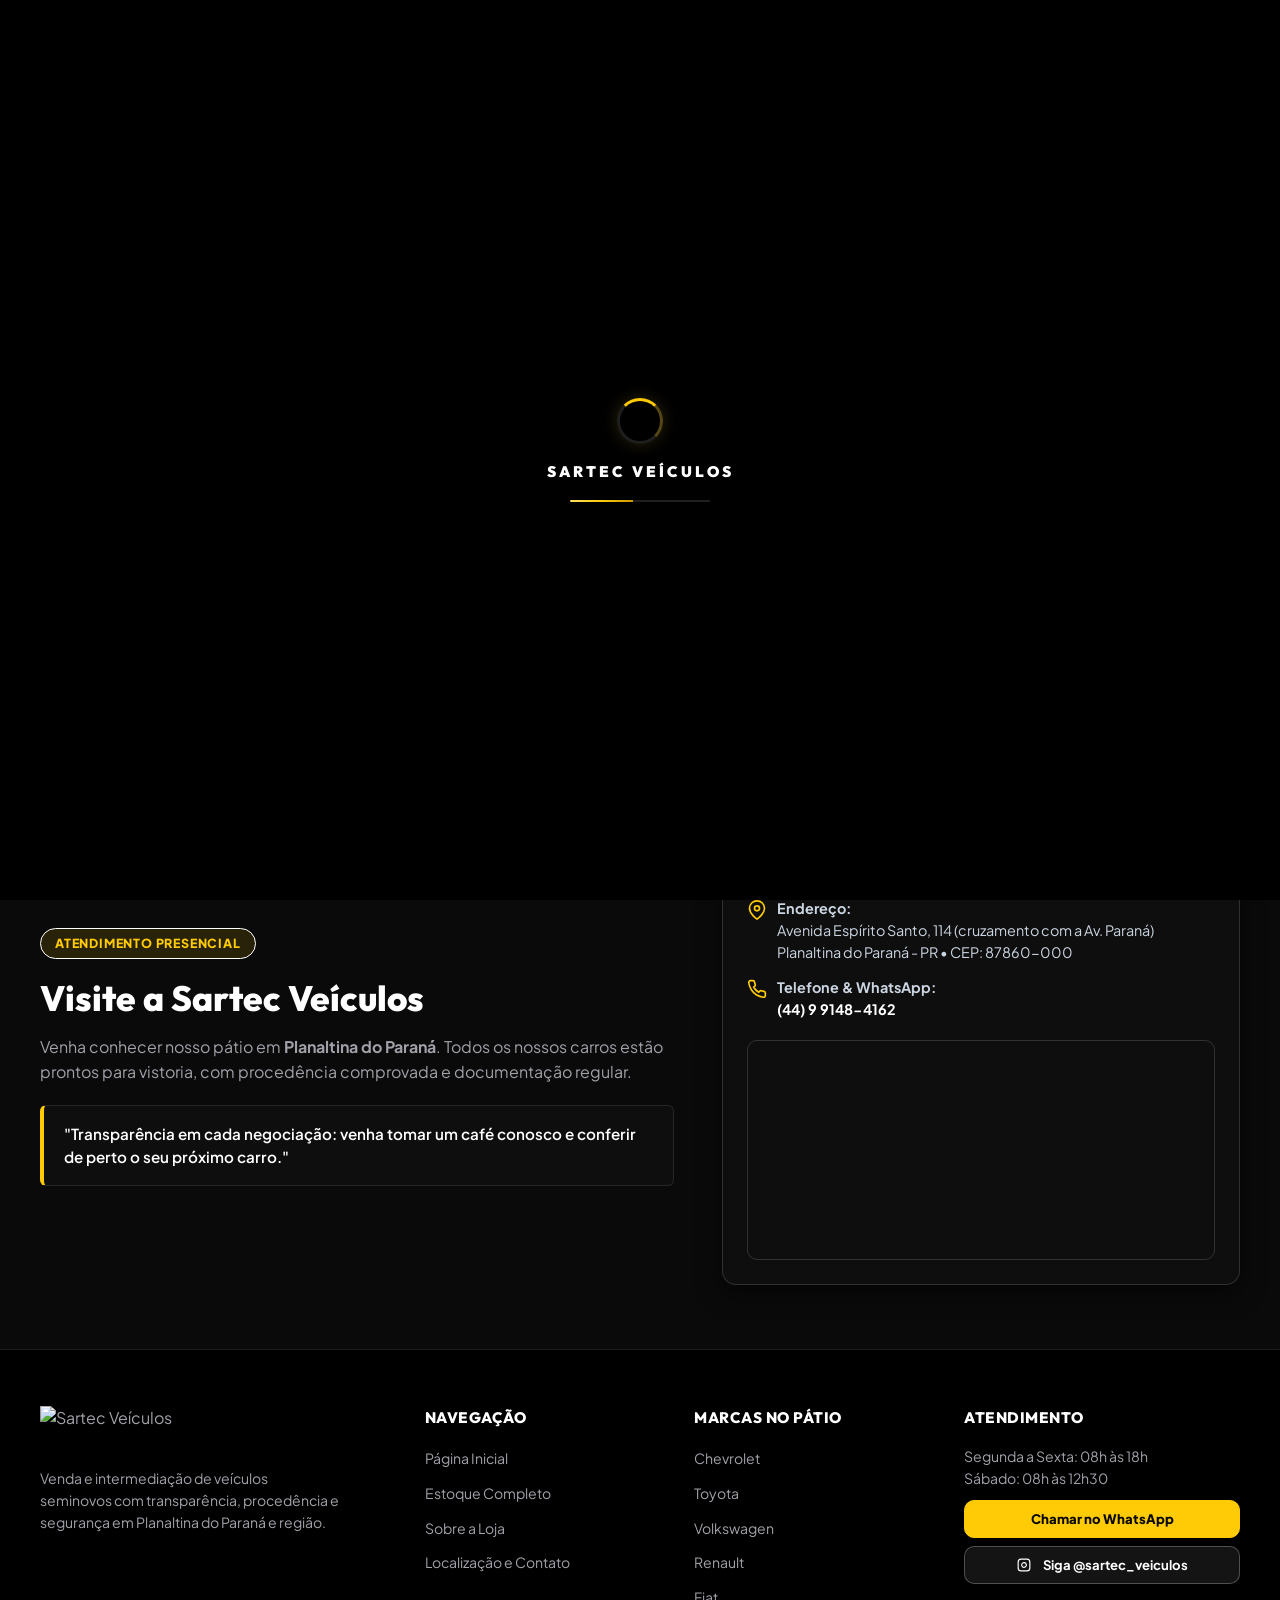
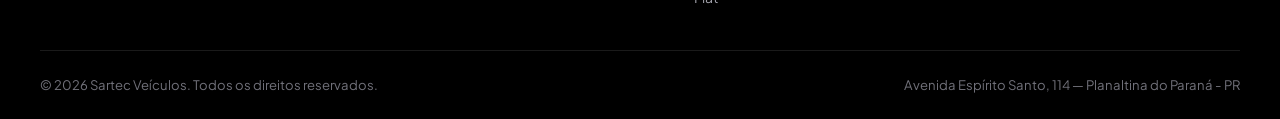
==== commit a75989fb: "feat: plataforma completa Sartec Veiculos com vitrine de alta conversao e painel admin" ====
--- a/veiculo.html
+++ b/veiculo.html
@@ -43,30 +43,28 @@
        TOPBAR INSTITUCIONAL
        ======================================================================== -->
   <div class="site-topbar">
-    <div class="container topbar-inner">
-      <div class="topbar-info">
-        <span class="topbar-item">
-          <svg width="14" height="14" viewBox="0 0 24 24" fill="none" stroke="currentColor" stroke-width="2">
+    <div class="container topbar-inner" style="display:flex; justify-content:space-between; align-items:center; flex-wrap:wrap; gap:10px;">
+      <div class="topbar-info" style="display:flex; align-items:center; gap:14px; flex-wrap:wrap;">
+        <div class="topbar-badge-live">
+          <span class="live-pulse-dot"></span>
+          <span>Loja Aberta / Atendimento Online em Planaltina do PR • 100% dos Veículos Periciados</span>
+        </div>
+        <span class="topbar-item" style="color:#A1A1AA; font-size:0.78rem;">
+          <svg width="13" height="13" viewBox="0 0 24 24" fill="none" stroke="currentColor" stroke-width="2">
             <path d="M21 10c0 7-9 13-9 13s-9-6-9-13a9 9 0 0 1 18 0z"></path>
             <circle cx="12" cy="10" r="3"></circle>
           </svg>
           Avenida Espírito Santo, 114 — Planaltina do Paraná - PR
         </span>
-        <span class="topbar-item">
+      </div>
+
+      <div class="topbar-quick-actions">
+        <a href="admin.html" class="topbar-btn btn-admin-highlight" title="Painel Administrativo da Loja">
           <svg width="14" height="14" viewBox="0 0 24 24" fill="none" stroke="currentColor" stroke-width="2">
-            <circle cx="12" cy="12" r="10"></circle>
-            <polyline points="12 6 12 12 16 14"></polyline>
+            <circle cx="12" cy="12" r="3"></circle>
+            <path d="M19.4 15a1.65 1.65 0 0 0 .33 1.82l.06.06a2 2 0 0 1 0 2.83 2 2 0 0 1-2.83 0l-.06-.06a1.65 1.65 0 0 0-1.82-.33 1.65 1.65 0 0 0-1 1.51V21a2 2 0 0 1-2 2 2 2 0 0 1-2-2v-.09A1.65 1.65 0 0 0 9 19.4a1.65 1.65 0 0 0-1.82.33l-.06.06a2 2 0 0 1-2.83 0 2 2 0 0 1 0-2.83l.06-.06a1.65 1.65 0 0 0 .33-1.82 1.65 1.65 0 0 0-1.51-1H3a2 2 0 0 1-2-2 2 2 0 0 1 2-2h.09A1.65 1.65 0 0 0 4.6 9a1.65 1.65 0 0 0-.33-1.82l-.06-.06a2 2 0 0 1 0-2.83 2 2 0 0 1 2.83 0l.06.06a1.65 1.65 0 0 0 1.82.33H9a1.65 1.65 0 0 0 1-1.51V3a2 2 0 0 1 2-2 2 2 0 0 1 2 2v.09a1.65 1.65 0 0 0 1 1.51 1.65 1.65 0 0 0 1.82-.33l.06-.06a2 2 0 0 1 2.83 0 2 2 0 0 1 0 2.83l-.06.06a1.65 1.65 0 0 0-.33 1.82V9a1.65 1.65 0 0 0 1.51 1H21a2 2 0 0 1 2 2 2 2 0 0 1-2 2h-.09a1.65 1.65 0 0 0-1.51 1z"></path>
           </svg>
-          Seg a Sex: 08h às 18h | Sáb: 08h às 12h30
-        </span>
-      </div>
-
-      <div>
-        <a href="https://wa.me/554491484162?text=Ol%C3%A1!%20Vim%20do%20site%20da%20Sartec%20Ve%C3%ADculos" target="_blank" rel="noopener noreferrer" class="topbar-item" style="color:#FFFFFF; font-weight:700;">
-          <svg width="14" height="14" viewBox="0 0 24 24" fill="currentColor">
-            <path d="M12.031 6.172c-3.181 0-5.767 2.586-5.768 5.766-.001 1.298.38 2.27 1.019 3.287l-.582 2.128 2.182-.573c.978.58 1.911.928 3.145.929 3.178 0 5.767-2.587 5.768-5.766.001-3.187-2.575-5.77-5.764-5.771zm3.392 8.244c-.144.405-.837.774-1.17.824-.299.045-.677.063-1.092-.069-.252-.08-.575-.187-.988-.365-1.739-.751-2.874-2.502-2.961-2.617-.087-.116-.708-.94-.708-1.793s.448-1.273.607-1.446c.159-.173.346-.217.462-.217l.332.006c.106.005.249-.04.39.298.144.347.491 1.2.534 1.287.043.087.072.188.014.304-.058.116-.087.188-.173.289l-.26.304c-.087.086-.177.18-.076.354.101.174.449.741.964 1.2.662.589 1.221.771 1.394.858.173.086.275.072.376-.044.101-.116.433-.506.549-.68.116-.173.231-.145.39-.087s1.011.477 1.184.564c.173.087.289.13.332.202.043.073.043.419-.101.824z"/>
-          </svg>
-          (44) 9 9148-4162
+          Área do Lojista (Painel Admin)
         </a>
       </div>
     </div>
@@ -96,7 +94,7 @@
         <a href="index.html#estoque" class="btn-secondary" style="font-size:0.85rem; padding:8px 16px;">
           ← Voltar ao Estoque
         </a>
-        <a href="https://wa.me/554491484162?text=Ol%C3%A1!%20Vim%20do%20site%20da%20Sartec%20Ve%C3%ADculos" 
+        <a href="https://wa.me/5544991484162?text=Ol%C3%A1!%20Vim%20do%20site%20da%20Sartec%20Ve%C3%ADculos" 
            target="_blank" 
            rel="noopener noreferrer" 
            class="btn-header-cta"
@@ -214,35 +212,89 @@
           </div>
         </div>
 
-        <!-- Coluna Direita: Dados Comerciais, Preço & Contato WhatsApp -->
+        <!-- Coluna Direita: Dados Comerciais, Preço & Fechamento de Venda -->
         <div class="showcase-info-col">
           <div class="v-header-box">
+            <div style="display:flex; align-items:center; gap:8px; margin-bottom:8px; flex-wrap:wrap;">
+              <span class="card-status-badge status-disponivel" id="vStatusBadge">Disponível</span>
+              <span class="card-special-badge" id="vSpecialBadge">Selo de Procedência</span>
+            </div>
             <span class="v-brand-tag" id="vBrandTag">MARCA</span>
             <h1 class="v-title" id="vTitle">Nome do Carro</h1>
             <p class="v-version" id="vVersion">Versão completa do modelo</p>
+
+            <!-- Ações Rápidas Imediatas de Desejo -->
+            <div style="display:flex; gap:10px; margin-top:14px; flex-wrap:wrap;">
+              <button type="button" class="btn-card-icon" id="btnRequestLiveVideo" style="width:auto; height:38px; border-radius:8px; padding:0 14px; font-size:0.82rem; font-weight:700; background:rgba(255,255,255,0.08); gap:6px;" title="Pedir vídeo gravado agora">
+                📹 Pedir Vídeo Ao Vivo no Pátio
+              </button>
+              <button type="button" class="btn-card-icon" id="btnOpenReserveModal" style="width:auto; height:38px; border-radius:8px; padding:0 14px; font-size:0.82rem; font-weight:700; background:rgba(255,203,6,0.15); border-color:var(--color-accent); color:var(--color-accent); gap:6px;" title="Garantir prioridade por 24 horas">
+                🔒 Reservar Prioridade por 24h
+              </button>
+            </div>
           </div>
 
           <!-- Bloco de Preço em Destaque Visual Máximo -->
           <div class="v-price-card">
             <div class="v-price-top">
               <span class="v-price-label">Preço anunciado</span>
-              <span class="v-price-condition">À Vista ou Negociação</span>
+              <span class="v-price-condition">À Vista ou Financiado</span>
             </div>
             <div class="v-price-amount" id="vPrice">R$ 0,00</div>
-            <div class="v-price-meta">Consulte condições de troca ou pagamento facilitado diretamente no WhatsApp.</div>
-          </div>
-
-          <!-- Atalho para Simulação de Financiamento -->
-          <a href="#simuladorFinanciamento" class="v-simulator-shortcut" title="Simular parcelas e financiamento deste veículo">
-            <svg width="18" height="18" viewBox="0 0 24 24" fill="none" stroke="currentColor" stroke-width="2">
-              <rect x="2" y="4" width="20" height="16" rx="2"/>
-              <line x1="6" y1="8" x2="6" y2="8"/>
-              <line x1="10" y1="8" x2="18" y2="8"/>
-              <line x1="6" y1="12" x2="18" y2="12"/>
-              <line x1="6" y1="16" x2="12" y2="16"/>
-            </svg>
-            Simular Parcelas deste Carro
-          </a>
+            <div class="v-price-meta">Aceitamos seu veículo ou moto na troca com avaliação justa e imediata.</div>
+          </div>
+
+          <!-- Termómetro FIPE & Transparência Total -->
+          <div class="fipe-thermometer-box" id="vFipeBox">
+            <div class="fipe-header-row">
+              <span style="font-size:0.85rem; font-weight:700; color:#FFFFFF;">Comparativo Tabela FIPE Oficial</span>
+              <span class="fipe-economy-tag" id="vFipeEconomyTag">R$ 2.500 Abaixo da FIPE</span>
+            </div>
+            <div class="fipe-bar-track">
+              <div class="fipe-bar-fill" id="vFipeBarFill" style="width: 82%;"></div>
+            </div>
+            <div class="fipe-labels-row">
+              <span id="vFipeSartecLabel">Preço Sartec: R$ 0,00</span>
+              <span id="vFipeOfficialLabel">Média FIPE: R$ 0,00</span>
+            </div>
+          </div>
+
+          <!-- Certificado Digital de Perícia Cautelar Sartec (6 Selos Verdes) -->
+          <div class="cautelar-certificate-card">
+            <div class="cautelar-header">
+              <span class="cautelar-badge-seal">100% PERICIADO</span>
+              <div>
+                <strong style="color:#FFFFFF; font-size:0.95rem; display:block;">Laudo Cautelar Aprovado</strong>
+                <span style="color:#A1A1AA; font-size:0.78rem;">Certificação física e documental realizada na loja</span>
+              </div>
+            </div>
+            <div class="cautelar-seals-grid">
+              <div class="cautelar-seal-item">
+                <svg width="18" height="18" viewBox="0 0 24 24" fill="none" stroke="currentColor" stroke-width="2.5"><polyline points="20 6 9 17 4 12"/></svg>
+                <span>Sem Histórico de Leilão</span>
+              </div>
+              <div class="cautelar-seal-item">
+                <svg width="18" height="18" viewBox="0 0 24 24" fill="none" stroke="currentColor" stroke-width="2.5"><polyline points="20 6 9 17 4 12"/></svg>
+                <span>Sem Registro de Sinistro</span>
+              </div>
+              <div class="cautelar-seal-item">
+                <svg width="18" height="18" viewBox="0 0 24 24" fill="none" stroke="currentColor" stroke-width="2.5"><polyline points="20 6 9 17 4 12"/></svg>
+                <span>KM Real Auditada</span>
+              </div>
+              <div class="cautelar-seal-item">
+                <svg width="18" height="18" viewBox="0 0 24 24" fill="none" stroke="currentColor" stroke-width="2.5"><polyline points="20 6 9 17 4 12"/></svg>
+                <span>Motor e Câmbio com Garantia</span>
+              </div>
+              <div class="cautelar-seal-item">
+                <svg width="18" height="18" viewBox="0 0 24 24" fill="none" stroke="currentColor" stroke-width="2.5"><polyline points="20 6 9 17 4 12"/></svg>
+                <span>Estrutura 100% Original</span>
+              </div>
+              <div class="cautelar-seal-item">
+                <svg width="18" height="18" viewBox="0 0 24 24" fill="none" stroke="currentColor" stroke-width="2.5"><polyline points="20 6 9 17 4 12"/></svg>
+                <span>Documentação Pronta</span>
+              </div>
+            </div>
+          </div>
 
           <!-- 4 Especificações Principais -->
           <div class="v-quick-specs-grid">
@@ -273,11 +325,10 @@
               Negociar este Carro no WhatsApp
             </a>
             <p class="v-conversion-subtext">
-              Resposta ágil direto da equipe comercial da Sartec Veículos em Planaltina do Paraná.
+              Atendimento prioritário da concessionária em Planaltina do Paraná e região Noroeste do PR.
             </p>
           </div>
 
-          <!-- Botão Voltar ao Estoque Secundário -->
           <div style="margin-top:12px;">
             <a href="index.html#estoque" class="btn-back-stock">
               ← Explorar Outros Carros no Estoque
@@ -292,7 +343,7 @@
       <section class="vehicle-specs-section" id="fichaTecnica">
         <div class="section-title-wrap">
           <h2 class="section-title">Ficha Técnica e Especificações</h2>
-          <p class="section-subtitle">Dados confirmados do veículo no pátio da Sartec Veículos</p>
+          <p class="section-subtitle">Dados auditados do veículo no pátio da Sartec Veículos</p>
         </div>
 
         <div class="specs-table-grid" id="vSpecsGrid">
@@ -309,13 +360,50 @@
       </section>
 
       <!-- ====================================================================
-           SIMULADOR DE FINANCIAMENTO AUTOMOTIVO
+           CALCULADORA DE CUSTOS & CONSUMO
+           ==================================================================== -->
+      <section class="consumption-calc-card" id="consumptionCalcSection">
+        <div style="display:flex; justify-content:space-between; align-items:center; flex-wrap:wrap; gap:12px;">
+          <div>
+            <span class="hero-badge-tag" style="background:rgba(255,203,6,0.15); color:var(--color-accent); border-color:var(--color-accent);">
+              ⛽ Economia & Manutenção
+            </span>
+            <h3 style="font-family:var(--font-heading); font-size:1.5rem; color:#FFFFFF; margin-top:6px;">
+              Estimativa de Consumo e Custo Mensal
+            </h3>
+            <p style="color:#A1A1AA; font-size:0.85rem;">
+              Baseado na média do INMETRO para percurso misto na região Noroeste do Paraná.
+            </p>
+          </div>
+          <div class="cautelar-badge-seal" style="background:#181818; color:var(--color-accent); border:1px solid var(--color-accent);">
+            Cálculo Base: 1.000 km / mês
+          </div>
+        </div>
+
+        <div class="consumption-grid">
+          <div class="consumption-stat-box">
+            <div class="consumption-stat-val" id="vConsumpCity">11,2 km/l</div>
+            <div class="consumption-stat-label">Consumo na Cidade</div>
+          </div>
+          <div class="consumption-stat-box">
+            <div class="consumption-stat-val" id="vConsumpHighway">14,0 km/l</div>
+            <div class="consumption-stat-label">Consumo na Estrada</div>
+          </div>
+          <div class="consumption-stat-box">
+            <div class="consumption-stat-val" id="vConsumpMonthlyCost">R$ 472,00</div>
+            <div class="consumption-stat-label">Gasto Mensal de Combustível Est.</div>
+          </div>
+        </div>
+      </section>
+
+      <!-- ====================================================================
+           SIMULADOR DE FINANCIAMENTO GAMIFICADO COM TERMÓMETRO DE APROVAÇÃO
            ==================================================================== -->
       <section class="financing-calculator-section" id="simuladorFinanciamento">
         <div class="section-title-wrap">
-          <div class="simulator-badge">Crédito & Condições</div>
-          <h2 class="section-title">Simulação de Financiamento</h2>
-          <p class="section-subtitle">Calcule as parcelas estimadas para este veículo e solicite aprovação rápida pelo WhatsApp</p>
+          <div class="simulator-badge">Crédito & Pré-Aprovação</div>
+          <h2 class="section-title">Simulador de Financiamento Gamificado</h2>
+          <p class="section-subtitle">Ajuste sua entrada e confira sua probabilidade de aprovação imediata nos bancos parceiros (Santander, BV, Pan, Bradesco e Itaú)</p>
         </div>
 
         <div class="simulator-card">
@@ -355,17 +443,56 @@
                   <button type="button" class="term-btn" data-months="60">60x</button>
                 </div>
               </div>
-            </div>
-
-            <!-- Coluna de Resultados Estimados -->
+
+              <!-- Aceleradores de Score de Aprovação -->
+              <div style="background:#141414; padding:14px; border-radius:10px; border:1px solid rgba(255,255,255,0.08); margin-top:12px; display:flex; flex-direction:column; gap:10px;">
+                <label style="display:flex; align-items:center; gap:10px; font-size:0.85rem; color:#E4E4E7; cursor:pointer;">
+                  <input type="checkbox" id="simCheckTradeIn" style="width:18px; height:18px; accent-color:var(--color-accent);">
+                  <span>Tenho carro ou moto para dar na troca (+25% de probabilidade)</span>
+                </label>
+                <label style="display:flex; align-items:center; gap:10px; font-size:0.85rem; color:#E4E4E7; cursor:pointer;">
+                  <input type="checkbox" id="simCheckCnh" checked style="width:18px; height:18px; accent-color:var(--color-accent);">
+                  <span>Possuo CNH válida (+15% de probabilidade)</span>
+                </label>
+              </div>
+            </div>
+
+            <!-- Coluna de Resultados Estimados & Termômetro -->
             <div class="sim-result-col">
               <div class="sim-result-header">
-                <span class="sim-res-subtitle">Estimativa de Parcela</span>
+                <span class="sim-res-subtitle">Estimativa de Parcela Mensal</span>
                 <div class="sim-res-installment">
                   <span class="months-tag" id="simResultMonths">48x de</span>
                   <div class="installment-amount" id="simResultInstallment">R$ 0,00</div>
                 </div>
-                <span class="sim-res-tax-info">*Hipótese de taxa ilustrativa de 1,35% a.m. para fins de estimativa.</span>
+                <span class="sim-res-tax-info">*Taxa ilustrativa estimada a partir de 1,35% a.m. com os bancos parceiros.</span>
+              </div>
+
+              <!-- Termómetro de Probabilidade de Aprovação -->
+              <div class="approval-meter-container">
+                <div class="meter-header">
+                  <span>Chance de Aprovação Bancária:</span>
+                  <strong class="meter-probability-tag" id="approvalMeterTag">Altíssima — 97% Pré-Aprovável</strong>
+                </div>
+                <div class="meter-track">
+                  <div class="meter-fill" id="approvalMeterFill" style="width: 97%;"></div>
+                </div>
+              </div>
+
+              <!-- Ficha de Dados do Cliente para Envio -->
+              <div style="display:grid; grid-template-columns:1fr 1fr; gap:10px; margin:16px 0;">
+                <div>
+                  <label class="form-label" style="font-size:0.75rem;">Seu Nome Completo *</label>
+                  <input type="text" id="simLeadName" class="form-control" placeholder="Seu nome" style="padding:8px 12px; font-size:0.85rem;" required>
+                </div>
+                <div>
+                  <label class="form-label" style="font-size:0.75rem;">Sua Cidade *</label>
+                  <input type="text" id="simLeadCity" class="form-control" placeholder="Planaltina do PR, Paranavaí..." style="padding:8px 12px; font-size:0.85rem;" required>
+                </div>
+                <div style="grid-column: 1 / -1;">
+                  <label class="form-label" style="font-size:0.75rem;">Seu WhatsApp *</label>
+                  <input type="tel" id="simLeadPhone" class="form-control" placeholder="(44) 9 9999-9999" style="padding:8px 12px; font-size:0.85rem;" required>
+                </div>
               </div>
 
               <div class="sim-summary-breakdown">
@@ -377,37 +504,58 @@
                   <span>Entrada calculada:</span>
                   <strong id="simResultDownPayment">R$ 0,00</strong>
                 </div>
-                <div class="breakdown-row">
-                  <span>Total estimado a prazo:</span>
-                  <strong id="simResultTotal">R$ 0,00</strong>
-                </div>
-              </div>
-
-              <a href="#" id="simWhatsappBtn" target="_blank" rel="noopener noreferrer" class="btn-whatsapp-sim">
+              </div>
+
+              <button type="button" id="btnSubmitFinancingLead" class="btn-whatsapp-sim" style="border:none; cursor:pointer; width:100%;">
                 <svg width="22" height="22" viewBox="0 0 24 24" fill="currentColor">
                   <path d="M12.031 6.172c-3.181 0-5.767 2.586-5.768 5.766-.001 1.298.38 2.27 1.019 3.287l-.582 2.128 2.182-.573c.978.58 1.911.928 3.145.929 3.178 0 5.767-2.587 5.768-5.766.001-3.187-2.575-5.77-5.764-5.771zm3.392 8.244c-.144.405-.837.774-1.17.824-.299.045-.677.063-1.092-.069-.252-.08-.575-.187-.988-.365-1.739-.751-2.874-2.502-2.961-2.617-.087-.116-.708-.94-.708-1.793s.448-1.273.607-1.446c.159-.173.346-.217.462-.217l.332.006c.106.005.249-.04.39.298.144.347.491 1.2.534 1.287.043.087.072.188.014.304-.058.116-.087.188-.173.289l-.26.304c-.087.086-.177.18-.076.354.101.174.449.741.964 1.2.662.589 1.221.771 1.394.858.173.086.275.072.376-.044.101-.116.433-.506.549-.68.116-.173.231-.145.39-.087s1.011.477 1.184.564c.173.087.289.13.332.202.043.073.043.419-.101.824z"/>
                 </svg>
-                Consultar Condições Reais no WhatsApp
-              </a>
-
-              <!-- Aviso Legal e Transparente do Financiamento -->
+                Solicitar Aprovação no WhatsApp
+              </button>
+
               <div class="sim-disclaimer-box">
-                <div class="sim-disclaimer-icon">
-                  <svg width="20" height="20" viewBox="0 0 24 24" fill="none" stroke="currentColor" stroke-width="2">
-                    <circle cx="12" cy="12" r="10"></circle>
-                    <line x1="12" y1="16" x2="12" y2="12"></line>
-                    <line x1="12" y1="8" x2="12.01" y2="8"></line>
-                  </svg>
-                </div>
                 <div class="sim-disclaimer-text">
-                  <strong>Estimativa Ilustrativa — Não Constitui Proposta Vinculante</strong>
-                  Os valores calculados utilizam uma taxa ilustrativa de referência (a partir de 1,35% a.m.). A taxa definitiva, o valor da entrada, o número de parcelas e a aprovação do crédito dependem da análise cadastral e das condições vigentes pelas instituições financeiras parceiras da Sartec Veículos.
+                  <strong>Aprovação Rápida & Segurança:</strong> Seus dados são confidenciais e avaliados junto às melhores instituições bancárias autorizadas pelo Banco Central.
                 </div>
               </div>
             </div>
           </div>
         </div>
       </section>
+
+      <!-- Modal de Reserva de Prioridade por 24 Horas -->
+      <div class="quiz-modal-backdrop" id="reserveModal" role="dialog" aria-modal="true" aria-labelledby="reserveModalTitle">
+        <div class="quiz-modal-container" style="max-width:540px;">
+          <button type="button" class="quiz-close-btn" id="btnReserveClose" aria-label="Fechar Reserva">✕</button>
+          <span class="hero-badge-tag" style="background:rgba(255,203,6,0.15); color:var(--color-accent); border-color:var(--color-accent);">
+            🔒 Bloqueio de Veículo
+          </span>
+          <h3 style="font-family:var(--font-heading); font-size:1.5rem; color:#FFFFFF; margin:8px 0;" id="reserveModalTitle">
+            Reservar Prioridade por 24 Horas
+          </h3>
+          <p style="color:#A1A1AA; font-size:0.85rem; margin-bottom:20px;">
+            Garanta que ninguém compre este carro antes de você fazer seu test drive. O veículo ficará reservado exclusivamente para seu atendimento.
+          </p>
+
+          <form id="reserveForm" style="display:flex; flex-direction:column; gap:14px;">
+            <div>
+              <label class="form-label">Seu Nome Completo *</label>
+              <input type="text" id="reserveName" class="form-control" placeholder="Seu nome" required>
+            </div>
+            <div>
+              <label class="form-label">Sua Cidade *</label>
+              <input type="text" id="reserveCity" class="form-control" placeholder="Planaltina do PR, Paranavaí, Loanda..." required>
+            </div>
+            <div>
+              <label class="form-label">Seu WhatsApp *</label>
+              <input type="tel" id="reservePhone" class="form-control" placeholder="(44) 9 9999-9999" required>
+            </div>
+            <button type="submit" class="btn-primary" style="padding:14px; justify-content:center; font-weight:800; margin-top:8px;">
+              Confirmar Bloqueio & Abrir WhatsApp
+            </button>
+          </form>
+        </div>
+      </div>
 
       <!-- ====================================================================
            VEÍCULOS RELACIONADOS (DO ESTOQUE REAL)
--- a/css/style.css
+++ b/css/style.css
@@ -3302,3 +3302,1231 @@
     animation: none !important;
   }
 }
+
+/* ==========================================================================
+   SARTEC PRO SUITE — CONVERSÃO, NEUROMARKETING E PAINEL ADMINISTRATIVO
+   ========================================================================== */
+
+/* 1. Barra de Confiança e Acessos Rápidos Topbar */
+.topbar-badge-live {
+  display: inline-flex;
+  align-items: center;
+  gap: 8px;
+  background: rgba(37, 211, 102, 0.12);
+  color: #25D366;
+  border: 1px solid rgba(37, 211, 102, 0.3);
+  padding: 3px 10px;
+  border-radius: var(--radius-full);
+  font-size: 0.76rem;
+  font-weight: 700;
+  letter-spacing: 0.2px;
+}
+.live-pulse-dot {
+  width: 8px;
+  height: 8px;
+  border-radius: 50%;
+  background: #25D366;
+  box-shadow: 0 0 10px #25D366;
+  animation: livePulse 2s infinite ease-in-out;
+}
+@keyframes livePulse {
+  0%, 100% { transform: scale(1); opacity: 1; }
+  50% { transform: scale(1.4); opacity: 0.6; }
+}
+
+.topbar-quick-actions {
+  display: flex;
+  align-items: center;
+  gap: 10px;
+}
+.topbar-btn {
+  display: inline-flex;
+  align-items: center;
+  gap: 6px;
+  background: rgba(255, 255, 255, 0.08);
+  border: 1px solid rgba(255, 255, 255, 0.15);
+  color: #FFFFFF;
+  padding: 4px 10px;
+  border-radius: var(--radius-sm);
+  font-size: 0.78rem;
+  font-weight: 600;
+  cursor: pointer;
+  text-decoration: none;
+  transition: all var(--transition-fast);
+}
+.topbar-btn:hover {
+  background: rgba(255, 203, 6, 0.15);
+  border-color: var(--color-accent);
+  color: var(--color-accent);
+}
+.topbar-btn.btn-admin-highlight {
+  background: linear-gradient(135deg, rgba(255, 203, 6, 0.2), rgba(255, 203, 6, 0.08));
+  border: 1px solid var(--color-accent);
+  color: var(--color-accent);
+  font-weight: 700;
+  box-shadow: 0 0 12px rgba(255, 203, 6, 0.25);
+}
+.topbar-btn.btn-admin-highlight:hover {
+  background: var(--color-accent);
+  color: #000000;
+}
+.badge-count {
+  display: inline-flex;
+  align-items: center;
+  justify-content: center;
+  min-width: 18px;
+  height: 18px;
+  padding: 0 5px;
+  border-radius: 10px;
+  background: var(--color-accent);
+  color: #000000;
+  font-size: 0.7rem;
+  font-weight: 800;
+}
+
+/* 2. Super Busca Dupla (Abas no Hero) */
+.hero-search-tabs {
+  display: flex;
+  background: #0A0A0A;
+  border: 1px solid rgba(255, 255, 255, 0.12);
+  border-bottom: none;
+  border-radius: 12px 12px 0 0;
+  overflow: hidden;
+  max-width: var(--container-width);
+  margin: 0 auto;
+}
+.search-tab-btn {
+  flex: 1;
+  display: flex;
+  align-items: center;
+  justify-content: center;
+  gap: 10px;
+  padding: 14px 20px;
+  background: transparent;
+  border: none;
+  color: #A1A1AA;
+  font-family: var(--font-heading);
+  font-size: 0.95rem;
+  font-weight: 700;
+  cursor: pointer;
+  transition: all var(--transition-fast);
+  border-bottom: 2px solid transparent;
+}
+.search-tab-btn:hover {
+  color: #FFFFFF;
+  background: rgba(255, 255, 255, 0.03);
+}
+.search-tab-btn.active {
+  color: #000000;
+  background: var(--color-accent);
+  border-bottom-color: var(--color-accent-dark);
+}
+.search-tab-panel {
+  display: none;
+}
+.search-tab-panel.active {
+  display: block;
+}
+
+/* Painel de Parcela do Bolso */
+.budget-search-box {
+  background: #111111;
+  border: 1px solid rgba(255, 203, 6, 0.3);
+  border-radius: 0 0 14px 14px;
+  padding: 24px;
+  box-shadow: 0 10px 30px rgba(0, 0, 0, 0.7);
+}
+.budget-grid {
+  display: grid;
+  grid-template-columns: 1fr 1fr auto;
+  gap: 24px;
+  align-items: center;
+}
+.budget-slider-group {
+  display: flex;
+  flex-direction: column;
+  gap: 8px;
+}
+.budget-slider-header {
+  display: flex;
+  justify-content: space-between;
+  align-items: baseline;
+}
+.budget-slider-header label {
+  font-size: 0.85rem;
+  color: #A1A1AA;
+  font-weight: 600;
+}
+.budget-val-display {
+  font-family: var(--font-heading);
+  font-size: 1.35rem;
+  font-weight: 800;
+  color: var(--color-accent);
+}
+.budget-slider {
+  width: 100%;
+  height: 8px;
+  border-radius: 4px;
+  background: #27272A;
+  outline: none;
+  -webkit-appearance: none;
+  cursor: pointer;
+}
+.budget-slider::-webkit-slider-thumb {
+  -webkit-appearance: none;
+  width: 22px;
+  height: 22px;
+  border-radius: 50%;
+  background: var(--color-accent);
+  cursor: pointer;
+  box-shadow: 0 0 10px rgba(255, 203, 6, 0.6);
+  border: 2px solid #000000;
+}
+.budget-match-count {
+  font-size: 0.85rem;
+  color: #E4E4E7;
+  display: flex;
+  align-items: center;
+  gap: 8px;
+  margin-top: 6px;
+}
+.btn-budget-filter {
+  padding: 14px 28px;
+  background: var(--color-accent);
+  color: #000000;
+  border: none;
+  border-radius: var(--radius-sm);
+  font-family: var(--font-heading);
+  font-weight: 800;
+  font-size: 1rem;
+  cursor: pointer;
+  display: inline-flex;
+  align-items: center;
+  gap: 8px;
+  transition: all var(--transition-fast);
+  white-space: nowrap;
+}
+.btn-budget-filter:hover {
+  background: var(--color-accent-light);
+  transform: translateY(-2px);
+  box-shadow: 0 6px 20px rgba(255, 203, 6, 0.4);
+}
+
+/* 3. Cards de Veículos com Gatilhos de Neuromarketing */
+.vehicle-card {
+  position: relative;
+  background: #111111;
+  border: 1px solid rgba(255, 255, 255, 0.1);
+  border-radius: 12px;
+  overflow: hidden;
+  display: flex;
+  flex-direction: column;
+  transition: all var(--transition-normal);
+}
+.vehicle-card:hover {
+  border-color: rgba(255, 203, 6, 0.45);
+  transform: translateY(-4px);
+  box-shadow: 0 12px 30px rgba(0, 0, 0, 0.8), 0 0 20px rgba(255, 203, 6, 0.12);
+}
+.card-media-wrapper {
+  position: relative;
+  aspect-ratio: 16 / 10;
+  background: #050505;
+  overflow: hidden;
+}
+.card-vehicle-img {
+  width: 100%;
+  height: 100%;
+  object-fit: cover;
+  transition: transform 0.4s ease;
+}
+.vehicle-card:hover .card-vehicle-img {
+  transform: scale(1.05);
+}
+.card-status-badge {
+  position: absolute;
+  top: 12px;
+  left: 12px;
+  padding: 4px 10px;
+  border-radius: var(--radius-full);
+  font-size: 0.72rem;
+  font-weight: 800;
+  text-transform: uppercase;
+  letter-spacing: 0.5px;
+  z-index: 2;
+  box-shadow: 0 2px 8px rgba(0,0,0,0.6);
+}
+.status-disponivel {
+  background: rgba(37, 211, 102, 0.9);
+  color: #000000;
+}
+.status-reservado {
+  background: rgba(255, 179, 0, 0.95);
+  color: #000000;
+}
+.status-vendido {
+  background: rgba(239, 68, 68, 0.95);
+  color: #FFFFFF;
+}
+.card-special-badge {
+  position: absolute;
+  top: 12px;
+  right: 12px;
+  background: rgba(0, 0, 0, 0.85);
+  color: var(--color-accent);
+  border: 1px solid var(--color-accent);
+  padding: 4px 10px;
+  border-radius: var(--radius-full);
+  font-size: 0.72rem;
+  font-weight: 800;
+  z-index: 2;
+  box-shadow: 0 0 12px rgba(255, 203, 6, 0.3);
+}
+.card-micro-proof {
+  position: absolute;
+  bottom: 10px;
+  left: 12px;
+  background: rgba(0, 0, 0, 0.75);
+  backdrop-filter: blur(4px);
+  color: #FFFFFF;
+  padding: 3px 8px;
+  border-radius: var(--radius-xs);
+  font-size: 0.7rem;
+  font-weight: 600;
+  display: inline-flex;
+  align-items: center;
+  gap: 4px;
+}
+.card-quick-actions {
+  position: absolute;
+  bottom: 10px;
+  right: 12px;
+  display: flex;
+  gap: 6px;
+  z-index: 2;
+}
+.btn-card-icon {
+  width: 32px;
+  height: 32px;
+  border-radius: 50%;
+  background: rgba(0, 0, 0, 0.8);
+  border: 1px solid rgba(255, 255, 255, 0.2);
+  color: #FFFFFF;
+  display: inline-flex;
+  align-items: center;
+  justify-content: center;
+  cursor: pointer;
+  transition: all var(--transition-fast);
+}
+.btn-card-icon:hover {
+  background: var(--color-accent);
+  color: #000000;
+  border-color: var(--color-accent);
+  transform: scale(1.1);
+}
+.btn-card-icon.active {
+  background: #EF4444;
+  border-color: #EF4444;
+  color: #FFFFFF;
+}
+.btn-card-icon.comparing {
+  background: var(--color-accent);
+  border-color: var(--color-accent);
+  color: #000000;
+}
+
+.card-body-content {
+  padding: 16px;
+  display: flex;
+  flex-direction: column;
+  flex: 1;
+}
+.card-header-meta {
+  display: flex;
+  justify-content: space-between;
+  align-items: center;
+  margin-bottom: 6px;
+}
+.card-brand-tag {
+  color: var(--color-accent);
+  font-size: 0.75rem;
+  font-weight: 800;
+  letter-spacing: 0.5px;
+}
+.card-category-tag {
+  color: #8E8E93;
+  font-size: 0.75rem;
+}
+.card-car-title {
+  font-family: var(--font-heading);
+  font-size: 1.15rem;
+  font-weight: 800;
+  color: #FFFFFF;
+  margin-bottom: 4px;
+  line-height: 1.25;
+}
+.card-car-version {
+  color: #A1A1AA;
+  font-size: 0.8rem;
+  margin-bottom: 12px;
+  white-space: nowrap;
+  overflow: hidden;
+  text-overflow: ellipsis;
+}
+.card-specs-row {
+  display: flex;
+  justify-content: space-between;
+  align-items: center;
+  padding: 8px 0;
+  border-top: 1px solid rgba(255, 255, 255, 0.08);
+  border-bottom: 1px solid rgba(255, 255, 255, 0.08);
+  margin-bottom: 12px;
+}
+.card-spec-item {
+  display: flex;
+  flex-direction: column;
+  gap: 2px;
+}
+.spec-label {
+  font-size: 0.68rem;
+  color: #71717A;
+  text-transform: uppercase;
+}
+.spec-val {
+  font-size: 0.82rem;
+  font-weight: 700;
+  color: #E4E4E7;
+}
+
+.card-pricing-block {
+  margin-top: auto;
+  margin-bottom: 14px;
+}
+.card-fipe-compare {
+  font-size: 0.76rem;
+  color: #71717A;
+  margin-bottom: 2px;
+}
+.card-fipe-compare del {
+  color: #A1A1AA;
+}
+.card-fipe-discount {
+  color: #25D366;
+  font-weight: 700;
+  margin-left: 6px;
+}
+.card-main-price {
+  font-family: var(--font-heading);
+  font-size: 1.55rem;
+  font-weight: 900;
+  color: var(--color-accent);
+  line-height: 1.1;
+}
+.card-installment-estimate {
+  font-size: 0.78rem;
+  color: #D1D1D6;
+  margin-top: 3px;
+}
+
+.card-actions-grid {
+  display: grid;
+  grid-template-columns: 1fr 1fr;
+  gap: 8px;
+}
+.btn-card-details {
+  display: inline-flex;
+  align-items: center;
+  justify-content: center;
+  gap: 6px;
+  padding: 10px;
+  background: rgba(255, 255, 255, 0.06);
+  border: 1px solid rgba(255, 255, 255, 0.15);
+  color: #FFFFFF;
+  border-radius: var(--radius-sm);
+  font-size: 0.82rem;
+  font-weight: 700;
+  text-decoration: none;
+  transition: all var(--transition-fast);
+}
+.btn-card-details:hover {
+  background: rgba(255, 255, 255, 0.12);
+  border-color: #FFFFFF;
+}
+.btn-card-whatsapp {
+  display: inline-flex;
+  align-items: center;
+  justify-content: center;
+  gap: 6px;
+  padding: 10px;
+  background: var(--color-whatsapp);
+  color: #000000;
+  border-radius: var(--radius-sm);
+  font-size: 0.82rem;
+  font-weight: 800;
+  text-decoration: none;
+  transition: all var(--transition-fast);
+}
+.btn-card-whatsapp:hover {
+  background: var(--color-whatsapp-hover);
+  transform: translateY(-2px);
+  box-shadow: 0 4px 14px rgba(37, 211, 102, 0.35);
+}
+
+/* 4. Quiz Interativo "Descubra Seu Carro Ideal" */
+.quiz-section-banner {
+  background: linear-gradient(135deg, #181818 0%, #0A0A0A 100%);
+  border: 1px solid rgba(255, 203, 6, 0.35);
+  border-radius: 16px;
+  padding: 32px;
+  margin: 40px auto;
+  max-width: var(--container-width);
+  display: flex;
+  align-items: center;
+  justify-content: space-between;
+  gap: 24px;
+  box-shadow: 0 10px 40px rgba(0, 0, 0, 0.6);
+}
+.quiz-banner-text h3 {
+  font-family: var(--font-heading);
+  font-size: 1.6rem;
+  color: #FFFFFF;
+  margin-bottom: 8px;
+}
+.quiz-banner-text p {
+  color: #A1A1AA;
+  font-size: 0.95rem;
+  max-width: 600px;
+}
+.btn-open-quiz {
+  padding: 14px 28px;
+  background: var(--color-accent);
+  color: #000000;
+  border: none;
+  border-radius: var(--radius-sm);
+  font-family: var(--font-heading);
+  font-weight: 800;
+  font-size: 1rem;
+  cursor: pointer;
+  display: inline-flex;
+  align-items: center;
+  gap: 10px;
+  transition: all var(--transition-fast);
+  white-space: nowrap;
+}
+.btn-open-quiz:hover {
+  background: var(--color-accent-light);
+  transform: translateY(-2px);
+  box-shadow: 0 6px 20px rgba(255, 203, 6, 0.4);
+}
+
+/* Modal do Quiz */
+.quiz-modal-backdrop {
+  position: fixed;
+  inset: 0;
+  background: rgba(0, 0, 0, 0.88);
+  backdrop-filter: blur(8px);
+  z-index: 10000;
+  display: none;
+  align-items: center;
+  justify-content: center;
+  padding: 20px;
+}
+.quiz-modal-backdrop.open {
+  display: flex;
+}
+.quiz-modal-container {
+  background: #111111;
+  border: 1px solid var(--color-accent);
+  border-radius: 16px;
+  max-width: 680px;
+  width: 100%;
+  max-height: 90vh;
+  overflow-y: auto;
+  padding: 32px;
+  position: relative;
+  box-shadow: 0 20px 60px rgba(0, 0, 0, 0.9), 0 0 30px rgba(255, 203, 6, 0.15);
+}
+.quiz-close-btn {
+  position: absolute;
+  top: 16px;
+  right: 16px;
+  background: transparent;
+  border: none;
+  color: #A1A1AA;
+  font-size: 1.5rem;
+  cursor: pointer;
+}
+.quiz-progress-bar {
+  height: 6px;
+  background: #27272A;
+  border-radius: 3px;
+  margin: 16px 0 24px;
+  overflow: hidden;
+}
+.quiz-progress-fill {
+  height: 100%;
+  background: var(--color-accent);
+  width: 33%;
+  transition: width 0.3s ease;
+}
+.quiz-step-title {
+  font-family: var(--font-heading);
+  font-size: 1.4rem;
+  color: #FFFFFF;
+  margin-bottom: 20px;
+}
+.quiz-options-grid {
+  display: grid;
+  grid-template-columns: 1fr;
+  gap: 12px;
+}
+.quiz-option-card {
+  background: #181818;
+  border: 1px solid rgba(255, 255, 255, 0.1);
+  padding: 16px;
+  border-radius: var(--radius-md);
+  cursor: pointer;
+  display: flex;
+  align-items: center;
+  gap: 16px;
+  transition: all var(--transition-fast);
+}
+.quiz-option-card:hover {
+  background: #222222;
+  border-color: var(--color-accent);
+  transform: translateX(4px);
+}
+.quiz-option-icon {
+  font-size: 1.8rem;
+}
+.quiz-option-info h4 {
+  color: #FFFFFF;
+  font-size: 1rem;
+  margin-bottom: 2px;
+}
+.quiz-option-info p {
+  color: #A1A1AA;
+  font-size: 0.82rem;
+}
+
+.quiz-result-match-badge {
+  display: inline-flex;
+  align-items: center;
+  gap: 6px;
+  background: rgba(37, 211, 102, 0.15);
+  color: #25D366;
+  border: 1px solid #25D366;
+  padding: 6px 14px;
+  border-radius: var(--radius-full);
+  font-weight: 800;
+  font-size: 0.85rem;
+  margin-bottom: 16px;
+}
+
+/* 5. Seção de Troca e Radar Caçador */
+.trade-radar-section {
+  padding: 60px 0;
+  background: #080808;
+  border-top: 1px solid rgba(255, 255, 255, 0.08);
+}
+.trade-card-container {
+  background: #111111;
+  border: 1px solid rgba(255, 255, 255, 0.12);
+  border-radius: 16px;
+  padding: 32px;
+  box-shadow: 0 10px 30px rgba(0, 0, 0, 0.5);
+}
+.trade-nav-tabs {
+  display: flex;
+  gap: 12px;
+  margin-bottom: 24px;
+}
+.trade-tab-btn {
+  padding: 10px 20px;
+  border-radius: var(--radius-full);
+  background: #1E1E1E;
+  border: 1px solid rgba(255, 255, 255, 0.1);
+  color: #A1A1AA;
+  font-weight: 700;
+  font-size: 0.9rem;
+  cursor: pointer;
+  transition: all var(--transition-fast);
+}
+.trade-tab-btn.active {
+  background: var(--color-accent);
+  color: #000000;
+  border-color: var(--color-accent);
+}
+.trade-form-grid {
+  display: grid;
+  grid-template-columns: repeat(3, 1fr);
+  gap: 16px;
+}
+.trade-full-col {
+  grid-column: 1 / -1;
+}
+
+/* 6. Prova Social Regional Flutuante (Toast) */
+.social-proof-toast {
+  position: fixed;
+  bottom: 24px;
+  left: 24px;
+  background: rgba(18, 18, 18, 0.96);
+  backdrop-filter: blur(8px);
+  border: 1px solid rgba(255, 203, 6, 0.4);
+  border-radius: var(--radius-md);
+  padding: 14px 18px;
+  display: flex;
+  align-items: center;
+  gap: 14px;
+  max-width: 380px;
+  z-index: 999;
+  box-shadow: 0 10px 30px rgba(0, 0, 0, 0.8), 0 0 20px rgba(255, 203, 6, 0.15);
+  transform: translateY(120px);
+  opacity: 0;
+  transition: all 0.4s cubic-bezier(0.16, 1, 0.3, 1);
+  pointer-events: none;
+}
+.social-proof-toast.visible {
+  transform: translateY(0);
+  opacity: 1;
+  pointer-events: auto;
+}
+.toast-avatar {
+  width: 40px;
+  height: 40px;
+  border-radius: 50%;
+  background: var(--color-accent);
+  color: #000000;
+  display: flex;
+  align-items: center;
+  justify-content: center;
+  font-weight: 800;
+  font-size: 1.1rem;
+  flex-shrink: 0;
+}
+.toast-content {
+  flex: 1;
+}
+.toast-title {
+  color: #FFFFFF;
+  font-weight: 700;
+  font-size: 0.85rem;
+  margin-bottom: 2px;
+}
+.toast-desc {
+  color: #A1A1AA;
+  font-size: 0.78rem;
+  line-height: 1.3;
+}
+.toast-close-btn {
+  background: transparent;
+  border: none;
+  color: #71717A;
+  cursor: pointer;
+  padding: 4px;
+  font-size: 1rem;
+}
+
+/* 7. Termómetro FIPE & Certificado de Perícia Cautelar (Página do Veículo) */
+.fipe-thermometer-box {
+  background: #111111;
+  border: 1px solid rgba(255, 203, 6, 0.3);
+  border-radius: 14px;
+  padding: 20px;
+  margin: 20px 0;
+}
+.fipe-header-row {
+  display: flex;
+  justify-content: space-between;
+  align-items: center;
+  margin-bottom: 12px;
+}
+.fipe-economy-tag {
+  background: rgba(37, 211, 102, 0.15);
+  color: #25D366;
+  border: 1px solid #25D366;
+  padding: 4px 10px;
+  border-radius: var(--radius-full);
+  font-size: 0.78rem;
+  font-weight: 800;
+}
+.fipe-bar-track {
+  height: 12px;
+  background: #27272A;
+  border-radius: 6px;
+  position: relative;
+  overflow: hidden;
+  margin-bottom: 10px;
+}
+.fipe-bar-fill {
+  height: 100%;
+  background: linear-gradient(90deg, #25D366 0%, var(--color-accent) 100%);
+  border-radius: 6px;
+}
+.fipe-labels-row {
+  display: flex;
+  justify-content: space-between;
+  font-size: 0.8rem;
+  color: #A1A1AA;
+}
+
+/* Certificado de 6 Selos Verdes de Perícia */
+.cautelar-certificate-card {
+  background: #0D1610;
+  border: 1px solid rgba(37, 211, 102, 0.35);
+  border-radius: 14px;
+  padding: 24px;
+  margin: 24px 0;
+}
+.cautelar-header {
+  display: flex;
+  align-items: center;
+  gap: 12px;
+  margin-bottom: 16px;
+}
+.cautelar-badge-seal {
+  background: #25D366;
+  color: #000000;
+  font-weight: 900;
+  padding: 6px 12px;
+  border-radius: 6px;
+  font-size: 0.85rem;
+}
+.cautelar-seals-grid {
+  display: grid;
+  grid-template-columns: repeat(2, 1fr);
+  gap: 12px;
+}
+.cautelar-seal-item {
+  display: flex;
+  align-items: center;
+  gap: 10px;
+  font-size: 0.85rem;
+  color: #E4E4E7;
+  font-weight: 600;
+}
+.cautelar-seal-item svg {
+  color: #25D366;
+  flex-shrink: 0;
+}
+
+/* Termómetro de Aprovação de Financiamento */
+.approval-meter-container {
+  background: #181818;
+  border: 1px solid rgba(255, 255, 255, 0.1);
+  border-radius: 12px;
+  padding: 16px;
+  margin: 18px 0;
+}
+.meter-header {
+  display: flex;
+  justify-content: space-between;
+  font-size: 0.82rem;
+  font-weight: 700;
+  color: #FFFFFF;
+  margin-bottom: 8px;
+}
+.meter-probability-tag {
+  color: #25D366;
+}
+.meter-track {
+  height: 10px;
+  background: #27272A;
+  border-radius: 5px;
+  overflow: hidden;
+}
+.meter-fill {
+  height: 100%;
+  width: 88%;
+  background: linear-gradient(90deg, #F59E0B 0%, #25D366 100%);
+  transition: width 0.4s ease, background 0.4s ease;
+}
+
+/* Calculadora de Custos & Consumo */
+.consumption-calc-card {
+  background: #111111;
+  border: 1px solid rgba(255, 255, 255, 0.1);
+  border-radius: 14px;
+  padding: 24px;
+  margin: 24px 0;
+}
+.consumption-grid {
+  display: grid;
+  grid-template-columns: 1fr 1fr 1fr;
+  gap: 16px;
+  margin-top: 16px;
+}
+.consumption-stat-box {
+  background: #181818;
+  padding: 14px;
+  border-radius: var(--radius-sm);
+  text-align: center;
+}
+.consumption-stat-val {
+  font-family: var(--font-heading);
+  font-size: 1.25rem;
+  font-weight: 800;
+  color: var(--color-accent);
+}
+.consumption-stat-label {
+  font-size: 0.75rem;
+  color: #8E8E93;
+  margin-top: 4px;
+}
+
+/* Modais de Favoritos e Comparação */
+.compare-modal-table {
+  width: 100%;
+  border-collapse: collapse;
+  margin-top: 20px;
+}
+.compare-modal-table th,
+.compare-modal-table td {
+  padding: 12px 16px;
+  border: 1px solid rgba(255, 255, 255, 0.1);
+  text-align: center;
+  font-size: 0.88rem;
+}
+.compare-modal-table th:first-child,
+.compare-modal-table td:first-child {
+  text-align: left;
+  font-weight: 700;
+  color: #A1A1AA;
+  background: #141414;
+}
+
+/* ==========================================================================
+   PAINEL DO LOJISTA (ADMIN SAAS)
+   ========================================================================== */
+.admin-body {
+  background-color: #050505;
+  color: #FFFFFF;
+}
+.admin-navbar {
+  background: #0A0A0A;
+  border-bottom: 1px solid rgba(255, 255, 255, 0.12);
+  padding: 14px 0;
+  position: sticky;
+  top: 0;
+  z-index: 1000;
+}
+.admin-nav-inner {
+  display: flex;
+  align-items: center;
+  justify-content: space-between;
+}
+.admin-brand-tag {
+  display: flex;
+  align-items: center;
+  gap: 12px;
+}
+.admin-badge-saas {
+  background: var(--color-accent);
+  color: #000000;
+  font-weight: 900;
+  font-size: 0.72rem;
+  padding: 3px 8px;
+  border-radius: var(--radius-xs);
+  letter-spacing: 0.5px;
+}
+.admin-menu-tabs {
+  display: flex;
+  gap: 8px;
+}
+.admin-tab-btn {
+  padding: 8px 16px;
+  border-radius: var(--radius-sm);
+  background: transparent;
+  border: 1px solid transparent;
+  color: #A1A1AA;
+  font-weight: 600;
+  font-size: 0.85rem;
+  cursor: pointer;
+  transition: all var(--transition-fast);
+}
+.admin-tab-btn:hover {
+  color: #FFFFFF;
+  background: rgba(255, 255, 255, 0.05);
+}
+.admin-tab-btn.active {
+  background: rgba(255, 203, 6, 0.15);
+  border-color: var(--color-accent);
+  color: var(--color-accent);
+  font-weight: 700;
+}
+
+/* KPIs Dashboard */
+.kpi-grid {
+  display: grid;
+  grid-template-columns: repeat(4, 1fr);
+  gap: 20px;
+  margin: 28px 0;
+}
+.kpi-card {
+  background: #111111;
+  border: 1px solid rgba(255, 255, 255, 0.1);
+  border-radius: 14px;
+  padding: 22px;
+  position: relative;
+  overflow: hidden;
+}
+.kpi-card::after {
+  content: '';
+  position: absolute;
+  top: 0;
+  left: 0;
+  right: 0;
+  height: 3px;
+  background: var(--color-accent);
+}
+.kpi-card.kpi-profit::after {
+  background: #25D366;
+}
+.kpi-card.kpi-invested::after {
+  background: #3B82F6;
+}
+.kpi-card.kpi-leads::after {
+  background: #EC4899;
+}
+.kpi-label {
+  font-size: 0.8rem;
+  color: #8E8E93;
+  text-transform: uppercase;
+  font-weight: 700;
+}
+.kpi-value {
+  font-family: var(--font-heading);
+  font-size: 1.85rem;
+  font-weight: 900;
+  color: #FFFFFF;
+  margin: 8px 0 4px;
+}
+.kpi-meta {
+  font-size: 0.78rem;
+  color: #A1A1AA;
+}
+
+/* Alerta de Capital Parado */
+.alert-capital-parado {
+  background: rgba(239, 68, 68, 0.1);
+  border: 1px solid rgba(239, 68, 68, 0.4);
+  border-radius: 12px;
+  padding: 16px 20px;
+  display: flex;
+  align-items: center;
+  justify-content: space-between;
+  gap: 16px;
+  margin-bottom: 28px;
+}
+.alert-capital-parado h4 {
+  color: #EF4444;
+  font-size: 0.95rem;
+  margin-bottom: 2px;
+}
+.alert-capital-parado p {
+  color: #D1D1D6;
+  font-size: 0.84rem;
+}
+
+/* Tabela de Estoque e DRE */
+.admin-table-container {
+  background: #111111;
+  border: 1px solid rgba(255, 255, 255, 0.1);
+  border-radius: 14px;
+  overflow-x: auto;
+  margin-bottom: 40px;
+}
+.admin-table {
+  width: 100%;
+  border-collapse: collapse;
+  text-align: left;
+  font-size: 0.85rem;
+}
+.admin-table th {
+  background: #161616;
+  padding: 14px 18px;
+  color: #8E8E93;
+  font-weight: 700;
+  text-transform: uppercase;
+  font-size: 0.72rem;
+  border-bottom: 1px solid rgba(255, 255, 255, 0.08);
+}
+.admin-table td {
+  padding: 14px 18px;
+  border-bottom: 1px solid rgba(255, 255, 255, 0.06);
+  vertical-align: middle;
+}
+.admin-table tr:hover {
+  background: rgba(255, 255, 255, 0.02);
+}
+.table-car-cell {
+  display: flex;
+  align-items: center;
+  gap: 12px;
+}
+.table-car-thumb {
+  width: 48px;
+  height: 36px;
+  border-radius: 4px;
+  object-fit: cover;
+}
+.table-status-select {
+  background: #181818;
+  border: 1px solid rgba(255, 255, 255, 0.15);
+  color: #FFFFFF;
+  padding: 4px 8px;
+  border-radius: var(--radius-xs);
+  font-size: 0.78rem;
+  font-weight: 700;
+}
+
+/* CRM Kanban Board */
+.kanban-board-wrapper {
+  display: grid;
+  grid-template-columns: repeat(5, 1fr);
+  gap: 16px;
+  overflow-x: auto;
+  padding-bottom: 20px;
+}
+.kanban-col {
+  background: #0E0E0E;
+  border: 1px solid rgba(255, 255, 255, 0.08);
+  border-radius: 12px;
+  padding: 14px;
+  display: flex;
+  flex-direction: column;
+  min-width: 250px;
+  max-height: calc(100vh - 220px);
+}
+.kanban-col-header {
+  display: flex;
+  align-items: center;
+  justify-content: space-between;
+  margin-bottom: 14px;
+  padding-bottom: 10px;
+  border-bottom: 1px solid rgba(255, 255, 255, 0.08);
+}
+.kanban-col-title {
+  font-size: 0.85rem;
+  font-weight: 800;
+  color: #FFFFFF;
+}
+.kanban-cards-list {
+  display: flex;
+  flex-direction: column;
+  gap: 12px;
+  overflow-y: auto;
+  flex: 1;
+}
+.kanban-lead-card {
+  background: #161616;
+  border: 1px solid rgba(255, 255, 255, 0.08);
+  border-radius: 10px;
+  padding: 14px;
+  transition: all var(--transition-fast);
+}
+.kanban-lead-card:hover {
+  border-color: var(--color-accent);
+  transform: translateY(-2px);
+  box-shadow: 0 4px 16px rgba(0, 0, 0, 0.6);
+}
+.lead-client-name {
+  font-weight: 700;
+  font-size: 0.9rem;
+  color: #FFFFFF;
+}
+.lead-vehicle-tag {
+  color: var(--color-accent);
+  font-size: 0.78rem;
+  font-weight: 700;
+  margin: 4px 0 8px;
+}
+.lead-details-box {
+  background: #0A0A0A;
+  padding: 8px 10px;
+  border-radius: 6px;
+  font-size: 0.74rem;
+  color: #A1A1AA;
+  margin-bottom: 10px;
+  line-height: 1.4;
+}
+.lead-card-actions {
+  display: flex;
+  gap: 6px;
+}
+
+/* Estúdio de Marketing (9:16 Stories & Etiquetas) */
+.marketing-studio-grid {
+  display: grid;
+  grid-template-columns: 360px 1fr;
+  gap: 32px;
+  margin-bottom: 40px;
+}
+.story-preview-container {
+  width: 320px;
+  height: 568px; /* Proporção 9:16 vertical */
+  border-radius: 20px;
+  overflow: hidden;
+  position: relative;
+  box-shadow: 0 16px 40px rgba(0, 0, 0, 0.9), 0 0 30px rgba(255, 203, 6, 0.2);
+  border: 4px solid #1C1C1E;
+  margin: 0 auto;
+}
+.story-canvas-mockup {
+  width: 100%;
+  height: 100%;
+  position: relative;
+  display: flex;
+  flex-direction: column;
+  justify-content: space-between;
+  padding: 24px 20px;
+  background-size: cover;
+  background-position: center;
+}
+.story-overlay {
+  position: absolute;
+  inset: 0;
+  background: linear-gradient(180deg, rgba(0, 0, 0, 0.85) 0%, rgba(0, 0, 0, 0.3) 40%, rgba(0, 0, 0, 0.95) 100%);
+  z-index: 1;
+}
+.story-content-layer {
+  position: relative;
+  z-index: 2;
+  display: flex;
+  flex-direction: column;
+  height: 100%;
+  justify-content: space-between;
+}
+
+/* Etiqueta A4 de Pátio com QR Code */
+.print-a4-sheet {
+  background: #FFFFFF;
+  color: #000000;
+  width: 100%;
+  max-width: 800px;
+  margin: 0 auto;
+  padding: 40px;
+  border-radius: 8px;
+  box-shadow: 0 10px 40px rgba(0, 0, 0, 0.8);
+}
+@media print {
+  body * {
+    visibility: hidden;
+  }
+  .print-a4-sheet, .print-a4-sheet * {
+    visibility: visible;
+  }
+  .print-a4-sheet {
+    position: absolute;
+    left: 0;
+    top: 0;
+    width: 100%;
+    max-width: 100%;
+    margin: 0;
+    padding: 20mm;
+    box-shadow: none;
+    border-radius: 0;
+  }
+}
+
